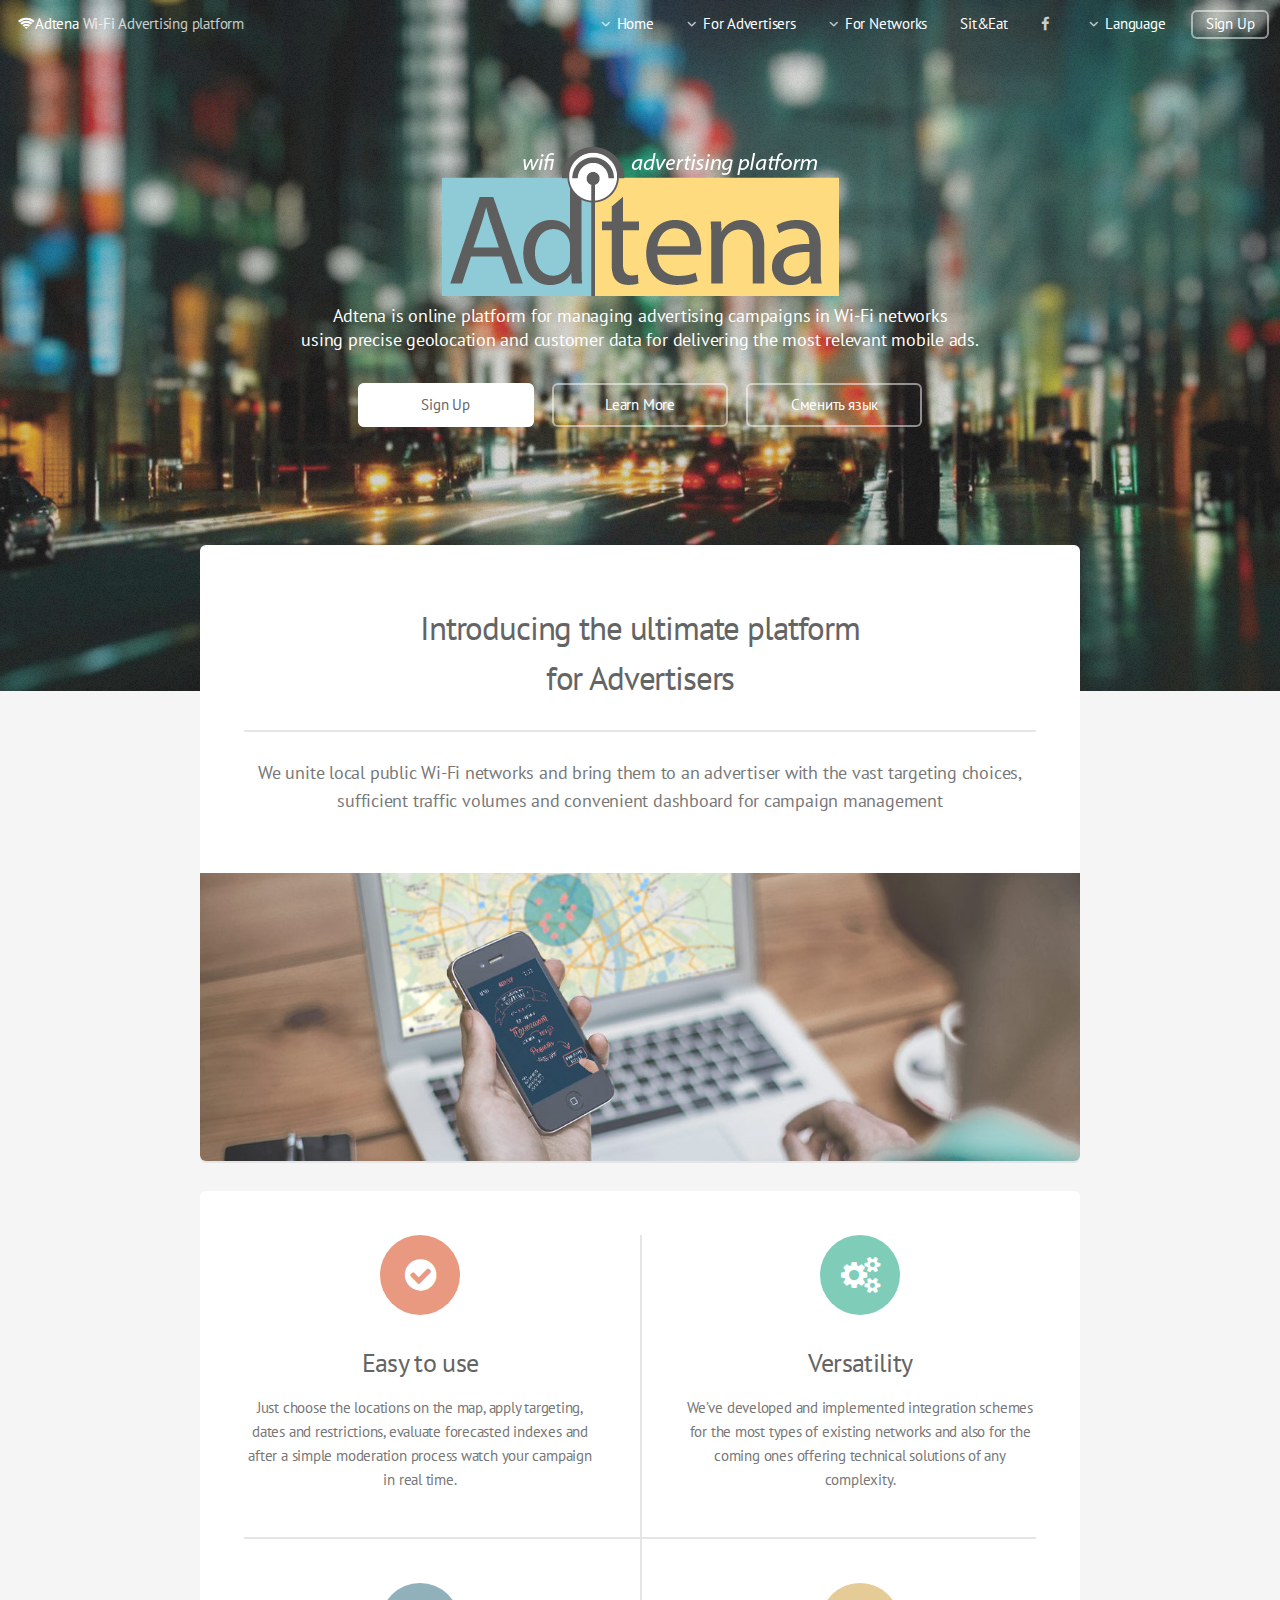
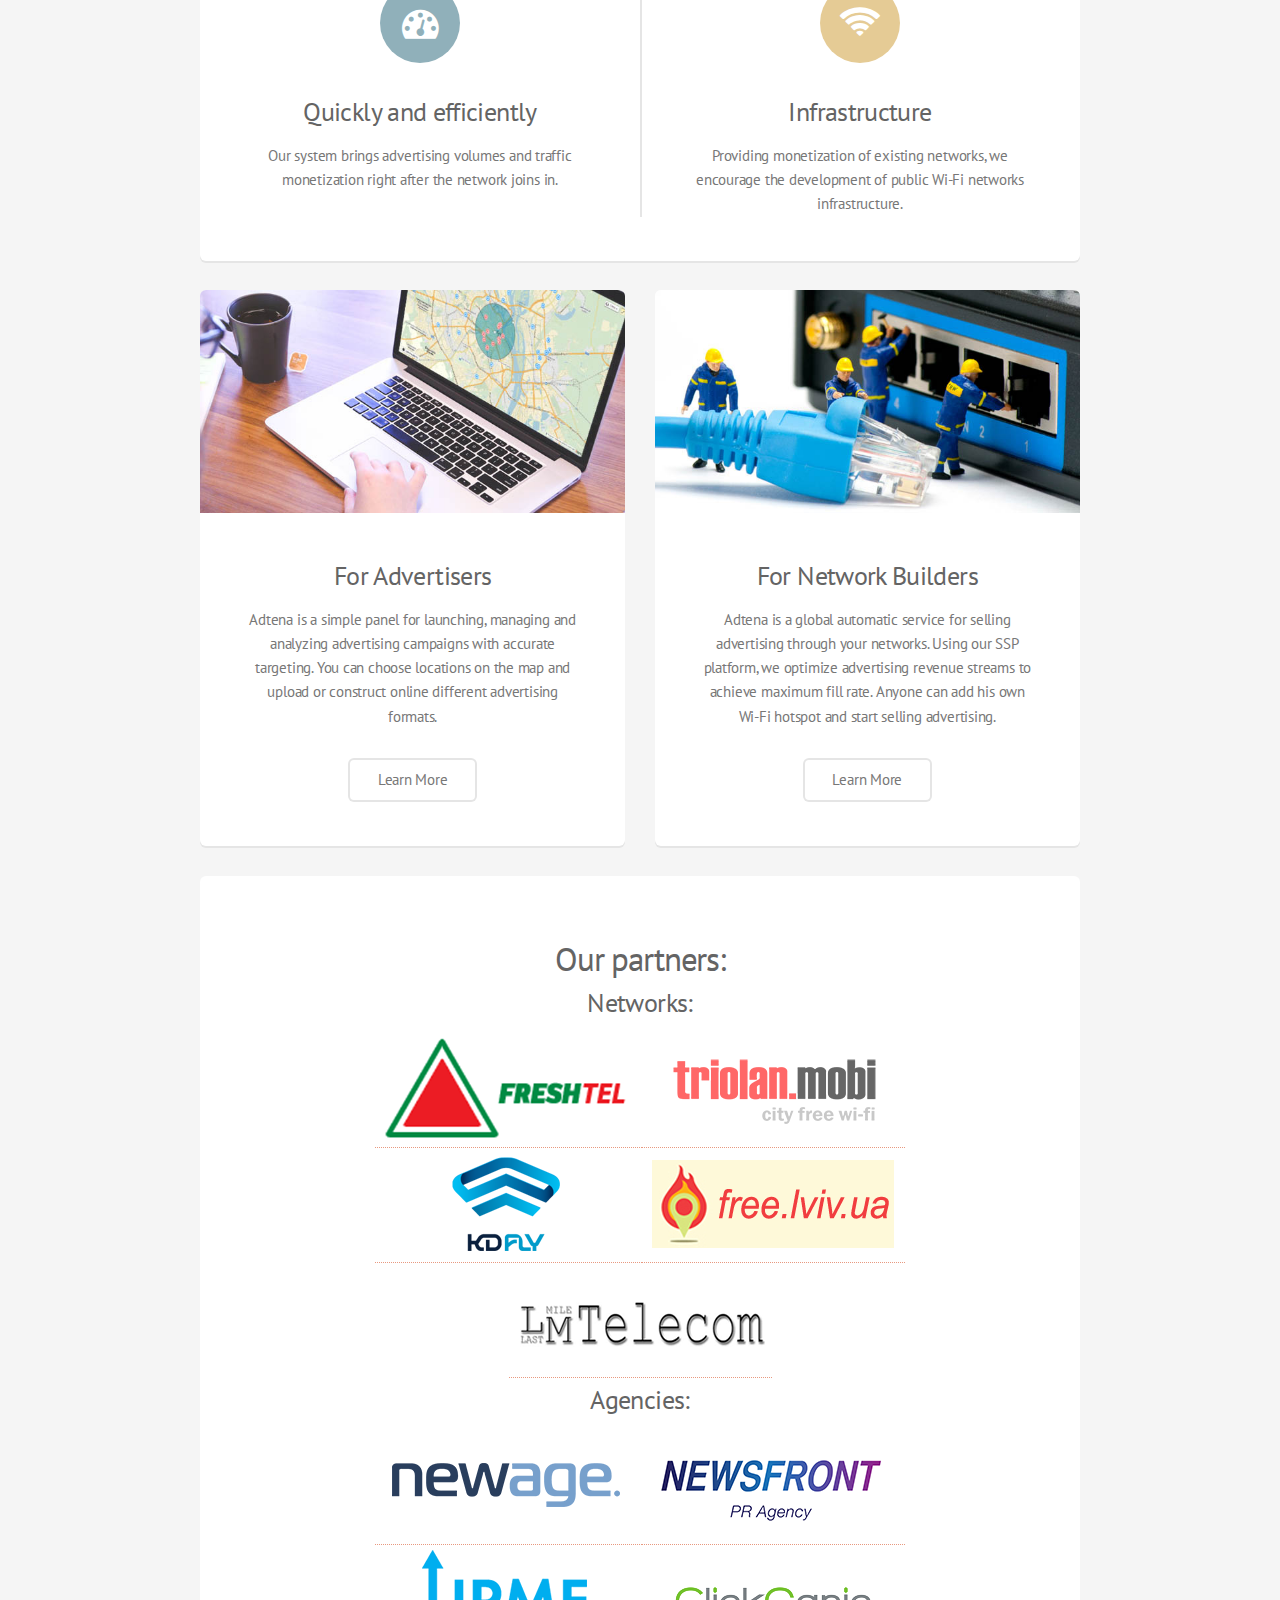
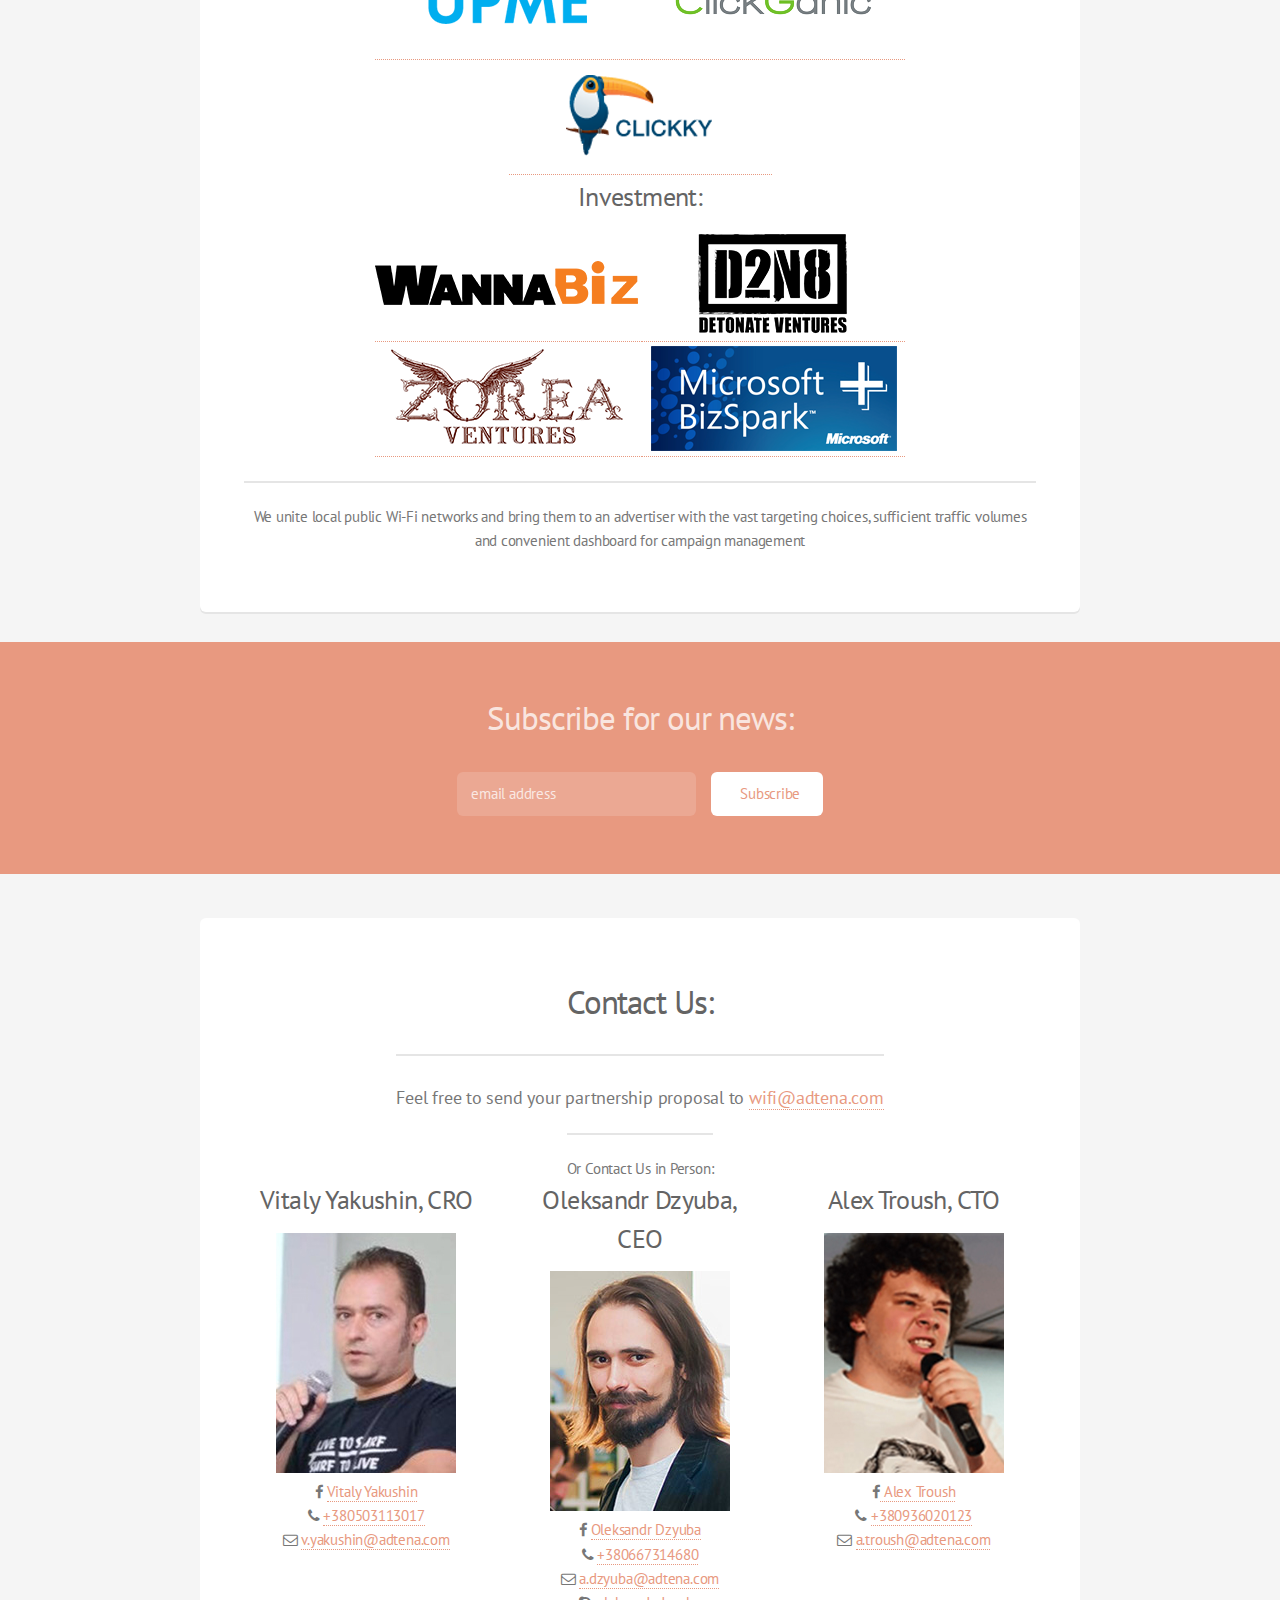
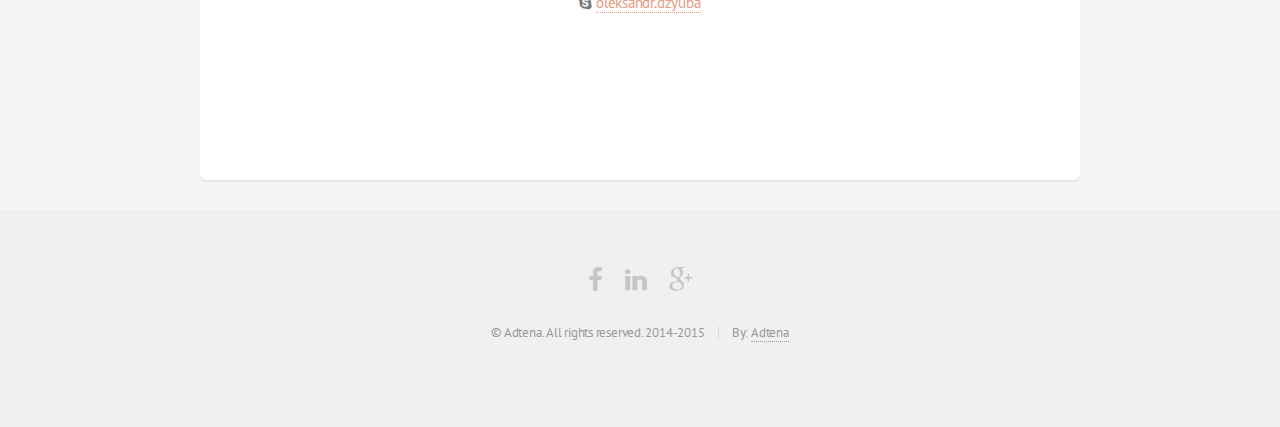
==== alpha/index.html @ 83b47d30 "language" ====
<!DOCTYPE HTML>
<!--
-->
<html lang="en">
	<head>
		<title>Adtena - Wi-Fi Advertising platform. Best way to buy location-based Advertising</title>
		<meta charset="utf-8" />
		<meta name="viewport" content="width=device-width, initial-scale=1" />
		<!--[if lte IE 8]><script src="assets/js/ie/html5shiv.js"></script><![endif]-->
		<link rel="stylesheet" href="assets/css/main.css" />
			<!--[if lte IE 8]><link rel="stylesheet" href="assets/css/ie8.css" /><![endif]-->
	<meta name="description" content="Adtena – Wi-Fi Advertising Platform">
	<meta name="keywords" content="advertising, wifi, wi-fi, hotspot, network, advertise on wi-fi">
	<meta name="author" content="Oleksandr Dzyuba, Alex Troush – Adtena.com">
	<link rel="shortcut icon" href="favicon.ico">
	<meta name="msapplication-TileColor" content="#3F51B5"/>
	<meta name="msapplication-square150x150logo" content="squareadtena.png"/>
	<meta property="og:url" content="http://adtena.com" />
	<meta property="og:title" content="Adtena - Wi-Fi Advertising platform. Best way to buy location-based Advertising" />
	<meta property="og:description" content="Adtena is online platform for managing advertising campaigns in Wi-Fi networks using precise geolocation and customer data for delivering the most relevant mobile ads." />
	<meta property="og:image" content="http://adtena.com/images/facebook.png" />
	<meta property="og:image" content="http://adtena.com/images/pic01.jpg" />
	<link rel="author" href="humans.txt" />
	</head>
	<body class="landing">

		<div id="page-wrapper">

			<!-- Header -->
				<header id="header" class="alt">
					<h1><a href="http://adtena.com"><i class="fa fa-wifi"></i>Adtena</a> Wi-Fi Advertising platform</h1>
					<nav id="nav" role="navigation">
						<ul>
							<li><a href="index.html" class="icon fa-angle-down">Home</a>
							<ul>
									<li><a href="index.html#main">About</a></li>
									<li><a href="index.html#partners">Our Partners</a></li>
									<li><a href="index.html#contacts">Contacts</a></li>
							</ul>
							</li>
							<li>
								<a href="advert_en.html" class="icon fa-angle-down" rel="next">For Advertisers</a>
								<ul>
									<li><a href="advert_en.html#howto">How it works</a></li>
									<li><a href="advert_en.html#coverage">Coverage</a></li>
									<li><a href="advert_en.html#prices">Prices</a></li>
								</ul>
								</li>
							<li><a href="net_en.html" class="icon fa-angle-down" rel="prev">For Networks</a>
							</li>							
							<li><a href="http://sitandeat.info" target="blank">Sit&Eat</a></li>
							<li><a href="https://www.facebook.com/wifiadtena" class="icon fa-facebook" target="blank"><span class="label">Facebook</span></a></li>
							<li>
								<a href="#" class="icon fa-angle-down">Language</a>
								<ul>
									<li><a href="index.html" hreflang="en">English</a></li>
									<li><a href="ru.html" hreflang="ru">Russian</a></li>
								</ul>
							</li>
							<li><a href="http://cloud.adtena.com/auth/register/sign_up" class="button" target="blank">Sign Up</a></li>
						</ul>
					</nav>
				</header>

			<!-- Banner -->
				<section id="banner">
					<img src="images/logo.png" alt="Adtena WIFI Advertising platform" style="max-width: 90%" alt="Adtena WiFi Logo">
					<p>Adtena is online platform for managing advertising campaigns in Wi-Fi networks <br>using precise geolocation and customer data for delivering the most relevant mobile ads.</p>
					<ul class="actions">
						<li><a href="http://cloud.adtena.com/auth/register/sign_up" class="button special" target="blank">Sign Up</a></li>
						<li><a href="#main" class="button">Learn More</a></li>
						<li><a href="ru.html" class="button">Сменить язык</a></li>

					</ul>
				</section>

			<!-- Main -->
				<section id="main" class="container">

					<section class="box special" role="main">
						<header class="major">
							<h2>Introducing the ultimate platform
							<br />
							for Advertisers</h2>
							<p>We unite local public Wi-Fi networks and bring them to an advertiser with the vast targeting choices, sufficient traffic volumes and convenient dashboard for campaign management</p>
						</header>
						<span class="image featured"><img src="images/pic01.jpg" alt="Advertisinf on WiFi Hotspot" /></span>
					</section>

					<section class="box special features" role="benefits">
						<div class="features-row">
							<section>
								<span class="icon major fa-check-circle accent2"></span>
								<h3>Easy to use</h3>
								<p>Just choose the locations on the map, apply targeting, dates and restrictions, evaluate forecasted indexes and after a simple moderation process watch your campaign in real time.</p>
							</section>
							<section>
								<span class="icon major fa-cogs accent3"></span>
								<h3>Versatility</h3>
								<p>We’ve developed and implemented integration schemes for the most types of existing networks and also for the coming ones offering technical solutions of any complexity.</p>
							</section>
						</div>
						<div class="features-row">
							<section>
								<span class="icon major fa-dashboard accent4"></span>
								<h3>Quickly and efficiently</h3>
								<p>Our system brings advertising volumes and traffic monetization right after the network joins in.</p>
							</section>
							<section>
								<span class="icon major fa-wifi accent5"></span>
								<h3>Infrastructure</h3>
								<p>Providing monetization of existing networks, we encourage the development of public Wi-Fi networks infrastructure.</p>
							</section>
						</div>
					</section>

					<div class="row">
						<div class="6u 12u(narrower)">

							<section class="box special">
								<span class="image featured"><img src="images/advertisers.jpg" alt="Platform for Advertisers screenshot" /></span>
								<h3>For Advertisers</h3>
								<p>Adtena is a simple panel for launching, managing and analyzing advertising campaigns with accurate targeting. You can choose locations on the map and upload or construct online different advertising formats.</p>
								<ul class="actions">
									<li><a href="advert_en.html" class="button alt">Learn More</a></li>
								</ul>
							</section>

						</div>
						<div class="6u 12u(narrower)">
							<section class="box special">
								<span class="image featured"><img src="images/net.jpg" alt="Platform for hotspot owners screenshot" /></span>
								<h3>For Network Builders</h3>
								<p>Adtena is a global automatic service for selling advertising through your networks. Using our SSP platform, we optimize advertising revenue streams to achieve maximum fill rate. Anyone can add his own Wi-Fi hotspot and start selling advertising.</p>
								<ul class="actions">
									<li><a href="net_en.html" class="button alt">Learn More</a></li>
								</ul>
							</section>
						</div>
					</div>
				</section>
			<!-- partners -->
				<section id="partners" class="container">
						<section class="box special">
						<header class="major">
							<h2>Our partners:</h2>
							<h3>Networks:</h3>
						<a href="http://freshtel.ua/" target="blank" alt="4g интернет и Wi-Fi хотспоты - FreshTel">
							<img class="plogo" id="plogo" src="images/partners/freshtel.png" alt="4g интернет и Wi-Fi хотспоты - FreshTel">
						</a>
						<a href="http://triolan.mobi" target="blank" alt="triolan.mobi - сеть хотспотов по всей Украине">
							<img class="plogo" id="plogo" src="images/partners/triolan.png" alt="triolan.mobi - сеть хотспотов по всей Украине">
						</a>
						<a href="http://kdfly.ru" target="blank" alt="Монетизация WiFi сетей">
							<img class="plogo" id="plogo" src="images/partners/kdfly.png" alt="Монетизация WiFi сетей">
						</a>
						<a href="http://free.lviv.ua" target="blank" alt="Сеть Wi-Fi в центре Львова">
							<img class="plogo" id="plogo" src="images/partners/lviv.png" alt="Сеть Wi-Fi в центре Львова">
						</a>
						<a href="http://lmtel.com.ua" target="blank" alt="Провайдер и Wi-Fi сети в Харькове">
							<img class="plogo" id="plogo" src="images/partners/lmtel.png" alt="Провайдер и Wi-Fi сети в Харькове">
						</a>
<!--						<a href="http://intertelecom.ua" target="blank" alt="">
							<img class="plogo" id="plogo" src="images/partners/intertelecom.png">
						</a>
-->
						<h3>Agencies:</h3>
						<a href="http://newage.com.ua" target="blank" alt="">
							<img class="plogo" id="plogo" src="images/partners/newage.png" alt="Advertising Agency NewAge">
						</a>
						<a href="http://newsfront.com.ua" target="blank" alt="">
							<img class="plogo" id="plogo" src="images/partners/newsfront.png" alt="Advertising Agency NewsFront">
						</a>
						<a href="http://upme.com.ua" target="blank" alt="">
							<img class="plogo" id="plogo" src="images/partners/upme.png" alt="Advertising Agency UpMe">
						</a>
						<a href="http://www.clickganic.com/en" target="blank" alt="">
							<img class="plogo" id="plogo" src="images/partners/clg.png" alt="Adertising Platform">
						</a>
						<a href="http://clickky.biz" target="blank" alt="">
							<img class="plogo" id="plogo" src="images/partners/clickky.png" alt="Adertising Platform">
						</a>


						<h3>Investment:</h3>
						<a href="http://wannabiz.com.ua/" target="blank" alt="Wannabiz incubator">
							<img class="plogo" id="plogo" src="images/partners/wannabiz.png" alt="Wannabiz ventures">
						</a>
						<a href="http://d2n8.com/" target="blank" alt="Detonate ventures">
							<img class="plogo" id="plogo" src="images/partners/detonate.png" alt="Detonate Ventures logo">
						</a>
						<a href="http://zorea.com/" target="blank" alt="zorea ventures">
							<img class="plogo" id="plogo" src="images/partners/zorea.png"  alt="Zorea Ventures logo">
						</a>
						<a href="https://www.microsoft.com/bizspark/" target="blank" alt="microsoft bizspark plus">
							<img class="plogo" id="plogo" src="images/partners/microsoft.png"  alt="Microsoft BizSpark">
						</a>
											
							<p>We unite local public Wi-Fi networks and bring them to an advertiser with the vast targeting choices, sufficient traffic volumes and convenient dashboard for campaign management</p>

						</header>
						</section>
				</section>
			<!-- CTA -->
				<section id="cta">

					<h2>Subscribe for our news:</h2>
					<p></p>

      <form action="//adtena.us10.list-manage.com/subscribe/post?u=74d59cd8ca45251881a4ad50e&amp;id=1cecdba30b" method="post" id="mc-embedded-subscribe-form" name="mc-embedded-subscribe-form" class="validate" target="_blank" novalidate>
						<div class="row uniform 50%">
							<div class="8u 12u(mobilep)">
								<input type="email" value="" name="EMAIL" class="email" id="mce-EMAIL" placeholder="email address" required>
		<!-- real people should not fill this in and expect good things - do not remove this or risk form bot signups-->
          <div style="position: absolute; left: -5000px;"><input type="text" name="b_74d59cd8ca45251881a4ad50e_1cecdba30b" tabindex="-1" value=""></div>
							</div>
							<div class="4u 12u(mobilep)">
<input type="submit" value="Subscribe" name="subscribe" id="mc-embedded-subscribe" class="button fit">
							</div>
						</div>
					</form>

				</section>
<!--				<section class="container">
					<section class="box special" id="map">
					</section>
					<section class="box">
						<h3>
							Advertising Points: <strong><span id="total_points">0</span></strong>, Views last month: <strong><span id="view_last_month">0</span></strong>
						</h3>
					</section>
				</section>
				-->
<!-- contacts -->
				<section id="contacts" class="container">
						<section class="box special">
						<header class="major">
							<h2>Contact Us:</h2>						
							<p>Feel free to send your partnership proposal to <a href="mailto:wifi@adtena.com">wifi@adtena.com</a></p><br>
							<p>Or Contact Us in Person:</p>
				<div class="row">
<p>						<div class="4u 12u(mobilep)">
							<h3>Vitaly Yakushin, CRO</h3>
							<img src="images/team/vitaly.jpg" alt="Vitaly Yakushin, CRO Adtena Advertising"><br> 
							<section>
							<i class="fa fa-facebook"></i> <a href="http://fb.me/vitaly.yakushin"> Vitaly Yakushin </a><br/>
							<i class="fa fa-phone"></i> <a href="tel:+380503113017"> +380503113017 </a><br/>
							<i class="fa fa-envelope-o"></i> <a href="mailto:v.yakushin@adtena.com"> v.yakushin@adtena.com </a><br/>
							</section>
						</div>
</p><p>						<div class="4u 12u(mobilep)">
							<h3>Oleksandr Dzyuba, CEO</h3>
							<img src="images/team/dzyuba.jpg" alt="Oleksandr Dzyuba, CEO Adtena ltd">
							<section>
							<i class="fa fa-facebook"></i> <a href="http://fb.me/oleksandr.dzyuba"> Oleksandr Dzyuba </a><br/>
							<i class="fa fa-phone"></i> <a href="tel:+380667314680"> +380667314680 </a><br/>
							<i class="fa fa-envelope-o"></i> <a href="mailto:a.dzyuba@adtena.com"> a.dzyuba@adtena.com </a><br/>
							<i class="fa fa-skype"></i> <a href="skype:oleksandr.dzyuba"> oleksandr.dzyuba </a><br/>
							</section>
						</div>
</p><p>						<div class="4u 12u(mobilep)">
							<h3>Alex Troush, CTO</h3>
							<img src="images/team/troush.jpg" alt="Alex Troush, CTO Adtena platform"><br>
							<section>
							<i class="fa fa-facebook"></i><a href="http://fb.me/troush69"> Alex Troush </a><br/>
							<i class="fa fa-phone"></i> <a href="tel:+380936020123"> +380936020123 </a><br/>
							<i class="fa fa-envelope-o"></i> <a href="mailto:a.troush@adtena.com"> a.troush@adtena.com </a>
							</section>
						</div>
</p>				</div>



<div id="fb-root"></div>
<script>(function(d, s, id) {
  var js, fjs = d.getElementsByTagName(s)[0];
  if (d.getElementById(id)) return;
  js = d.createElement(s); js.id = id;
  js.src = "//connect.facebook.net/en_GB/sdk.js#xfbml=1&appId=775077945891224&version=v2.0";
  fjs.parentNode.insertBefore(js, fjs);
}(document, 'script', 'facebook-jssdk'));</script>


<p><div class="fb-like col-lg-12" data-href="https://www.facebook.com/wifiadtena" data-layout="standard" data-action="like" data-show-faces="true" data-share="true" data-width="250"></div></p>

						</header>
						</section>
				</section>


			<!-- Footer -->
				<footer id="footer">
					<ul class="icons">
						<li><a href="https://www.facebook.com/wifiadtena" class="icon fa-facebook" target="blank"><span class="label">Facebook</span></a></li>
						<li><a href="https://www.linkedin.com/company/10014804" class="icon fa-linkedin" target="blank"><span class="label">Linkedin</span></a></li>
						<li><a href="https://plus.google.com/+AdtenaUA/" class="icon fa-google-plus" target="blank"><span class="label">Google+</span></a></li>
					</ul>
					<ul class="copyright">
						<li>&copy; Adtena. All rights reserved. 2014-2015</li><li>By: <a href="http://rox.la">Adtena</a></li>
					</ul>
					<link rel="next" href="advert_en.html"/>
					<link rel="prev" href="net_en.html"/>
				</footer>

		</div>

		<!-- Scripts -->
			<script src="assets/js/jquery.min.js"></script>
			<script src="assets/js/jquery.dropotron.min.js"></script>
			<script src="assets/js/jquery.scrollgress.min.js"></script>
			<script src="assets/js/skel.min.js"></script>
			<script src="assets/js/util.js"></script>
			<!--[if lte IE 8]><script src="assets/js/ie/respond.min.js"></script><![endif]-->
			<script src="assets/js/main.js"></script>

			<!-- THIS ARE SCRIPTS FOR MAP -->
			<script src="https://api-maps.yandex.ru/2.1/?lang=en_GB"></script>
			<script src="assets/js/map.js"></script>

			<!-- THIS ARE SCRIPTS FOR MAP -->
			<link rel="prerender" href="advert_en.html" />
<!--			
			<link href="//cdn-images.mailchimp.com/embedcode/slim-081711.css" rel="stylesheet" type="text/css">
	<style type="text/css">
		#mc_embed_signup{background:transparent; font:14px Helvetica,Arial,sans-serif; }
		#mc_embed_signup form {display:block; position:relative; text-align:left; padding:10px 0 10px 30%}
		#mc_embed_signup h2 {font-weight:bold; padding:0; margin:15px 0; font-size:1.4em;}
		#mc_embed_signup input {border:1px solid #999; -webkit-appearance:none;}
		#mc_embed_signup input[type=checkbox]{-webkit-appearance:checkbox;}
		#mc_embed_signup input[type=radio]{-webkit-appearance:radio;}
		#mc_embed_signup input:focus {border-color:#333;}
		#mc_embed_signup .button {clear:both; background-color: #aaa; border: 0 none; border-radius:4px; color: #FFFFFF; cursor: pointer; display: inline-block; font-size:15px; font-weight: bold; height: 32px; line-height: 32px; margin: 0 5px 10px 0; padding:0; text-align: center; text-decoration: none; vertical-align: top; white-space: nowrap; width: auto;}
		#mc_embed_signup .button:hover {background-color:#777;}
		#mc_embed_signup .small-meta {font-size: 11px;}
		#mc_embed_signup .nowrap {white-space:nowrap;}
		#mc_embed_signup .clear {clear:none; display:inline;}

		#mc_embed_signup label {display:block; font-size:16px; padding-bottom:10px; font-weight:bold;}
		#mc_embed_signup input.email {display:block; padding:8px 0; margin:0 4% 10px 0; text-indent:5px; width:58%; min-width:130px;}
		#mc_embed_signup input.button {display:block; width:58%; margin:0 0 10px 0; min-width:90px;}

		#mc_embed_signup div#mce-responses {float:left; top:-1.4em; padding:0em .5em 0em .5em; overflow:hidden; width:90%;margin: 0 5%; clear: both;}
		#mc_embed_signup div.response {margin:1em 0; padding:1em .5em .5em 0; font-weight:bold; float:left; top:-1.5em; z-index:1; width:80%;}
		#mc_embed_signup #mce-error-response {display:none;}
		#mc_embed_signup #mce-success-response {color:#529214; display:none;}
		#mc_embed_signup label.error {display:block; float:none; width:auto; margin-left:1.05em; text-align:left; padding:.5em 0;}
	</style>
-->
<script>
  (function(i,s,o,g,r,a,m){i['GoogleAnalyticsObject']=r;i[r]=i[r]||function(){
  (i[r].q=i[r].q||[]).push(arguments)},i[r].l=1*new Date();a=s.createElement(o),
  m=s.getElementsByTagName(o)[0];a.async=1;a.src=g;m.parentNode.insertBefore(a,m)
  })(window,document,'script','//www.google-analytics.com/analytics.js','ga');

  ga('create', 'UA-56157686-1', 'auto');
  ga('require', 'displayfeatures');
  ga('send', 'pageview');

</script>

	</body>
</html>
---- alpha/assets/css/main.css ----
@import url("font-awesome.min.css");
@import url("http://fonts.googleapis.com/css?family=PT+Sans:400,400italic,700&subset=latin,cyrillic");

/* Reset */

	html, body, div, span, applet, object, iframe, h1, h2, h3, h4, h5, h6, p, blockquote, pre, a, abbr, acronym, address, big, cite, code, del, dfn, em, img, ins, kbd, q, s, samp, small, strike, strong, sub, sup, tt, var, b, u, i, center, dl, dt, dd, ol, ul, li, fieldset, form, label, legend, table, caption, tbody, tfoot, thead, tr, th, td, article, aside, canvas, details, embed, figure, figcaption, footer, header, hgroup, menu, nav, output, ruby, section, summary, time, mark, audio, video {
		margin: 0;
		padding: 0;
		border: 0;
		font-size: 100%;
		font: inherit;
		vertical-align: baseline;
	}

	article, aside, details, figcaption, figure, footer, header, hgroup, menu, nav, section {
		display: block;
	}

	body {
		line-height: 1;
	}

	ol, ul {
		list-style: none;
	}

	blockquote, q {
		quotes: none;
	}

	blockquote:before, blockquote:after, q:before, q:after {
		content: '';
		content: none;
	}

	table {
		border-collapse: collapse;
		border-spacing: 0;
	}

	body {
		-webkit-text-size-adjust: none;
	}

/* Box Model */

	*, *:before, *:after {
		-moz-box-sizing: border-box;
		-webkit-box-sizing: border-box;
		box-sizing: border-box;
	}

/* Containers */

	.container {
		margin-left: auto;
		margin-right: auto;
	}

	.container.\31 25\25 {
		width: 100%;
		max-width: 75em;
		min-width: 60em;
	}

	.container.\37 5\25 {
		width: 45em;
	}

	.container.\35 0\25 {
		width: 30em;
	}

	.container.\32 5\25 {
		width: 15em;
	}

	.container {
		width: 60em;
	}

	@media screen and (max-width: 1680px) {

		.container.\31 25\25 {
			width: 100%;
			max-width: 75em;
			min-width: 60em;
		}

		.container.\37 5\25 {
			width: 45em;
		}

		.container.\35 0\25 {
			width: 30em;
		}

		.container.\32 5\25 {
			width: 15em;
		}

		.container {
			width: 60em;
		}

	}

	@media screen and (max-width: 1280px) {

		.container.\31 25\25 {
			width: 100%;
			max-width: 75em;
			min-width: 60em;
		}

		.container.\37 5\25 {
			width: 45em;
		}

		.container.\35 0\25 {
			width: 30em;
		}

		.container.\32 5\25 {
			width: 15em;
		}

		.container {
			width: 60em;
		}

	}

	@media screen and (max-width: 980px) {

		.container.\31 25\25 {
			width: 100%;
			max-width: 112.5%;
			min-width: 90%;
		}

		.container.\37 5\25 {
			width: 67.5%;
		}

		.container.\35 0\25 {
			width: 45%;
		}

		.container.\32 5\25 {
			width: 22.5%;
		}

		.container {
			width: 90%;
		}

	}

	@media screen and (max-width: 840px) {

		.container.\31 25\25 {
			width: 100%;
			max-width: 112.5%;
			min-width: 90%;
		}

		.container.\37 5\25 {
			width: 67.5%;
		}

		.container.\35 0\25 {
			width: 45%;
		}

		.container.\32 5\25 {
			width: 22.5%;
		}

		.container {
			width: 90% !important;
		}

	}

	@media screen and (max-width: 736px) {

		.container.\31 25\25 {
			width: 100%;
			max-width: 125%;
			min-width: 100%;
		}

		.container.\37 5\25 {
			width: 75%;
		}

		.container.\35 0\25 {
			width: 50%;
		}

		.container.\32 5\25 {
			width: 25%;
		}

		.container {
			width: 100% !important;
		}

	}

	@media screen and (max-width: 480px) {

		.container.\31 25\25 {
			width: 100%;
			max-width: 125%;
			min-width: 100%;
		}

		.container.\37 5\25 {
			width: 75%;
		}

		.container.\35 0\25 {
			width: 50%;
		}

		.container.\32 5\25 {
			width: 25%;
		}

		.container {
			width: 100% !important;
		}


	}

/* Grid */

	.row {
		border-bottom: solid 1px transparent;
		-moz-box-sizing: border-box;
		-webkit-box-sizing: border-box;
		box-sizing: border-box;
	}

	.row > * {
		float: left;
		-moz-box-sizing: border-box;
		-webkit-box-sizing: border-box;
		box-sizing: border-box;
	}

	.row:after, .row:before {
		content: '';
		display: block;
		clear: both;
		height: 0;
	}

	.row.uniform > * > :first-child {
		margin-top: 0;
	}

	.row.uniform > * > :last-child {
		margin-bottom: 0;
	}

	.row.\30 \25 > * {
		padding: 0 0 0 0em;
	}

	.row.\30 \25 {
		margin: 0 0 -1px 0em;
	}

	.row.uniform.\30 \25 > * {
		padding: 0em 0 0 0em;
	}

	.row.uniform.\30 \25 {
		margin: 0em 0 -1px 0em;
	}

	.row > * {
		padding: 0 0 0 2em;
	}

	.row {
		margin: 0 0 -1px -2em;
	}

	.row.uniform > * {
		padding: 2em 0 0 2em;
	}

	.row.uniform {
		margin: -2em 0 -1px -2em;
	}

	.row.\32 00\25 > * {
		padding: 0 0 0 4em;
	}

	.row.\32 00\25 {
		margin: 0 0 -1px -4em;
	}

	.row.uniform.\32 00\25 > * {
		padding: 4em 0 0 4em;
	}

	.row.uniform.\32 00\25 {
		margin: -4em 0 -1px -4em;
	}

	.row.\31 50\25 > * {
		padding: 0 0 0 3em;
	}

	.row.\31 50\25 {
		margin: 0 0 -1px -3em;
	}

	.row.uniform.\31 50\25 > * {
		padding: 3em 0 0 3em;
	}

	.row.uniform.\31 50\25 {
		margin: -3em 0 -1px -3em;
	}

	.row.\35 0\25 > * {
		padding: 0 0 0 1em;
	}

	.row.\35 0\25 {
		margin: 0 0 -1px -1em;
	}

	.row.uniform.\35 0\25 > * {
		padding: 1em 0 0 1em;
	}

	.row.uniform.\35 0\25 {
		margin: -1em 0 -1px -1em;
	}

	.row.\32 5\25 > * {
		padding: 0 0 0 0.5em;
	}

	.row.\32 5\25 {
		margin: 0 0 -1px -0.5em;
	}

	.row.uniform.\32 5\25 > * {
		padding: 0.5em 0 0 0.5em;
	}

	.row.uniform.\32 5\25 {
		margin: -0.5em 0 -1px -0.5em;
	}

	.\31 2u, .\31 2u\24 {
		width: 100%;
		clear: none;
		margin-left: 0;
	}

	.\31 1u, .\31 1u\24 {
		width: 91.6666666667%;
		clear: none;
		margin-left: 0;
	}

	.\31 0u, .\31 0u\24 {
		width: 83.3333333333%;
		clear: none;
		margin-left: 0;
	}

	.\39 u, .\39 u\24 {
		width: 75%;
		clear: none;
		margin-left: 0;
	}

	.\38 u, .\38 u\24 {
		width: 66.6666666667%;
		clear: none;
		margin-left: 0;
	}

	.\37 u, .\37 u\24 {
		width: 58.3333333333%;
		clear: none;
		margin-left: 0;
	}

	.\36 u, .\36 u\24 {
		width: 50%;
		clear: none;
		margin-left: 0;
	}

	.\35 u, .\35 u\24 {
		width: 41.6666666667%;
		clear: none;
		margin-left: 0;
	}

	.\34 u, .\34 u\24 {
		width: 33.3333333333%;
		clear: none;
		margin-left: 0;
	}

	.\33 u, .\33 u\24 {
		width: 25%;
		clear: none;
		margin-left: 0;
	}

	.\32 u, .\32 u\24 {
		width: 16.6666666667%;
		clear: none;
		margin-left: 0;
	}

	.\31 u, .\31 u\24 {
		width: 8.3333333333%;
		clear: none;
		margin-left: 0;
	}

	.\31 2u\24 + *,
	.\31 1u\24 + *,
	.\31 0u\24 + *,
	.\39 u\24 + *,
	.\38 u\24 + *,
	.\37 u\24 + *,
	.\36 u\24 + *,
	.\35 u\24 + *,
	.\34 u\24 + *,
	.\33 u\24 + *,
	.\32 u\24 + *,
	.\31 u\24 + * {
		clear: left;
	}

	.\-11u {
		margin-left: 91.66667%;
	}

	.\-10u {
		margin-left: 83.33333%;
	}

	.\-9u {
		margin-left: 75%;
	}

	.\-8u {
		margin-left: 66.66667%;
	}

	.\-7u {
		margin-left: 58.33333%;
	}

	.\-6u {
		margin-left: 50%;
	}

	.\-5u {
		margin-left: 41.66667%;
	}

	.\-4u {
		margin-left: 33.33333%;
	}

	.\-3u {
		margin-left: 25%;
	}

	.\-2u {
		margin-left: 16.66667%;
	}

	.\-1u {
		margin-left: 8.33333%;
	}

	@media screen and (max-width: 1680px) {

		.row > * {
			padding: 0 0 0 2em;
		}

		.row {
			margin: 0 0 -1px -2em;
		}

		.row.uniform > * {
			padding: 2em 0 0 2em;
		}

		.row.uniform {
			margin: -2em 0 -1px -2em;
		}

		.row.\32 00\25 > * {
			padding: 0 0 0 4em;
		}

		.row.\32 00\25 {
			margin: 0 0 -1px -4em;
		}

		.row.uniform.\32 00\25 > * {
			padding: 4em 0 0 4em;
		}

		.row.uniform.\32 00\25 {
			margin: -4em 0 -1px -4em;
		}

		.row.\31 50\25 > * {
			padding: 0 0 0 3em;
		}

		.row.\31 50\25 {
			margin: 0 0 -1px -3em;
		}

		.row.uniform.\31 50\25 > * {
			padding: 3em 0 0 3em;
		}

		.row.uniform.\31 50\25 {
			margin: -3em 0 -1px -3em;
		}

		.row.\35 0\25 > * {
			padding: 0 0 0 1em;
		}

		.row.\35 0\25 {
			margin: 0 0 -1px -1em;
		}

		.row.uniform.\35 0\25 > * {
			padding: 1em 0 0 1em;
		}

		.row.uniform.\35 0\25 {
			margin: -1em 0 -1px -1em;
		}

		.row.\32 5\25 > * {
			padding: 0 0 0 0.5em;
		}

		.row.\32 5\25 {
			margin: 0 0 -1px -0.5em;
		}

		.row.uniform.\32 5\25 > * {
			padding: 0.5em 0 0 0.5em;
		}

		.row.uniform.\32 5\25 {
			margin: -0.5em 0 -1px -0.5em;
		}

		.\31 2u\28wide\29, .\31 2u\24\28wide\29 {
			width: 100%;
			clear: none;
			margin-left: 0;
		}

		.\31 1u\28wide\29, .\31 1u\24\28wide\29 {
			width: 91.6666666667%;
			clear: none;
			margin-left: 0;
		}

		.\31 0u\28wide\29, .\31 0u\24\28wide\29 {
			width: 83.3333333333%;
			clear: none;
			margin-left: 0;
		}

		.\39 u\28wide\29, .\39 u\24\28wide\29 {
			width: 75%;
			clear: none;
			margin-left: 0;
		}

		.\38 u\28wide\29, .\38 u\24\28wide\29 {
			width: 66.6666666667%;
			clear: none;
			margin-left: 0;
		}

		.\37 u\28wide\29, .\37 u\24\28wide\29 {
			width: 58.3333333333%;
			clear: none;
			margin-left: 0;
		}

		.\36 u\28wide\29, .\36 u\24\28wide\29 {
			width: 50%;
			clear: none;
			margin-left: 0;
		}

		.\35 u\28wide\29, .\35 u\24\28wide\29 {
			width: 41.6666666667%;
			clear: none;
			margin-left: 0;
		}

		.\34 u\28wide\29, .\34 u\24\28wide\29 {
			width: 33.3333333333%;
			clear: none;
			margin-left: 0;
		}

		.\33 u\28wide\29, .\33 u\24\28wide\29 {
			width: 25%;
			clear: none;
			margin-left: 0;
		}

		.\32 u\28wide\29, .\32 u\24\28wide\29 {
			width: 16.6666666667%;
			clear: none;
			margin-left: 0;
		}

		.\31 u\28wide\29, .\31 u\24\28wide\29 {
			width: 8.3333333333%;
			clear: none;
			margin-left: 0;
		}

		.\31 2u\24\28wide\29 + *,
		.\31 1u\24\28wide\29 + *,
		.\31 0u\24\28wide\29 + *,
		.\39 u\24\28wide\29 + *,
		.\38 u\24\28wide\29 + *,
		.\37 u\24\28wide\29 + *,
		.\36 u\24\28wide\29 + *,
		.\35 u\24\28wide\29 + *,
		.\34 u\24\28wide\29 + *,
		.\33 u\24\28wide\29 + *,
		.\32 u\24\28wide\29 + *,
		.\31 u\24\28wide\29 + * {
			clear: left;
		}

		.\-11u\28wide\29 {
			margin-left: 91.66667%;
		}

		.\-10u\28wide\29 {
			margin-left: 83.33333%;
		}

		.\-9u\28wide\29 {
			margin-left: 75%;
		}

		.\-8u\28wide\29 {
			margin-left: 66.66667%;
		}

		.\-7u\28wide\29 {
			margin-left: 58.33333%;
		}

		.\-6u\28wide\29 {
			margin-left: 50%;
		}

		.\-5u\28wide\29 {
			margin-left: 41.66667%;
		}

		.\-4u\28wide\29 {
			margin-left: 33.33333%;
		}

		.\-3u\28wide\29 {
			margin-left: 25%;
		}

		.\-2u\28wide\29 {
			margin-left: 16.66667%;
		}

		.\-1u\28wide\29 {
			margin-left: 8.33333%;
		}

	}

	@media screen and (max-width: 1280px) {

		.row > * {
			padding: 0 0 0 2em;
		}

		.row {
			margin: 0 0 -1px -2em;
		}

		.row.uniform > * {
			padding: 2em 0 0 2em;
		}

		.row.uniform {
			margin: -2em 0 -1px -2em;
		}

		.row.\32 00\25 > * {
			padding: 0 0 0 4em;
		}

		.row.\32 00\25 {
			margin: 0 0 -1px -4em;
		}

		.row.uniform.\32 00\25 > * {
			padding: 4em 0 0 4em;
		}

		.row.uniform.\32 00\25 {
			margin: -4em 0 -1px -4em;
		}

		.row.\31 50\25 > * {
			padding: 0 0 0 3em;
		}

		.row.\31 50\25 {
			margin: 0 0 -1px -3em;
		}

		.row.uniform.\31 50\25 > * {
			padding: 3em 0 0 3em;
		}

		.row.uniform.\31 50\25 {
			margin: -3em 0 -1px -3em;
		}

		.row.\35 0\25 > * {
			padding: 0 0 0 1em;
		}

		.row.\35 0\25 {
			margin: 0 0 -1px -1em;
		}

		.row.uniform.\35 0\25 > * {
			padding: 1em 0 0 1em;
		}

		.row.uniform.\35 0\25 {
			margin: -1em 0 -1px -1em;
		}

		.row.\32 5\25 > * {
			padding: 0 0 0 0.5em;
		}

		.row.\32 5\25 {
			margin: 0 0 -1px -0.5em;
		}

		.row.uniform.\32 5\25 > * {
			padding: 0.5em 0 0 0.5em;
		}

		.row.uniform.\32 5\25 {
			margin: -0.5em 0 -1px -0.5em;
		}

		.\31 2u\28normal\29, .\31 2u\24\28normal\29 {
			width: 100%;
			clear: none;
			margin-left: 0;
		}

		.\31 1u\28normal\29, .\31 1u\24\28normal\29 {
			width: 91.6666666667%;
			clear: none;
			margin-left: 0;
		}

		.\31 0u\28normal\29, .\31 0u\24\28normal\29 {
			width: 83.3333333333%;
			clear: none;
			margin-left: 0;
		}

		.\39 u\28normal\29, .\39 u\24\28normal\29 {
			width: 75%;
			clear: none;
			margin-left: 0;
		}

		.\38 u\28normal\29, .\38 u\24\28normal\29 {
			width: 66.6666666667%;
			clear: none;
			margin-left: 0;
		}

		.\37 u\28normal\29, .\37 u\24\28normal\29 {
			width: 58.3333333333%;
			clear: none;
			margin-left: 0;
		}

		.\36 u\28normal\29, .\36 u\24\28normal\29 {
			width: 50%;
			clear: none;
			margin-left: 0;
		}

		.\35 u\28normal\29, .\35 u\24\28normal\29 {
			width: 41.6666666667%;
			clear: none;
			margin-left: 0;
		}

		.\34 u\28normal\29, .\34 u\24\28normal\29 {
			width: 33.3333333333%;
			clear: none;
			margin-left: 0;
		}

		.\33 u\28normal\29, .\33 u\24\28normal\29 {
			width: 25%;
			clear: none;
			margin-left: 0;
		}

		.\32 u\28normal\29, .\32 u\24\28normal\29 {
			width: 16.6666666667%;
			clear: none;
			margin-left: 0;
		}

		.\31 u\28normal\29, .\31 u\24\28normal\29 {
			width: 8.3333333333%;
			clear: none;
			margin-left: 0;
		}

		.\31 2u\24\28normal\29 + *,
		.\31 1u\24\28normal\29 + *,
		.\31 0u\24\28normal\29 + *,
		.\39 u\24\28normal\29 + *,
		.\38 u\24\28normal\29 + *,
		.\37 u\24\28normal\29 + *,
		.\36 u\24\28normal\29 + *,
		.\35 u\24\28normal\29 + *,
		.\34 u\24\28normal\29 + *,
		.\33 u\24\28normal\29 + *,
		.\32 u\24\28normal\29 + *,
		.\31 u\24\28normal\29 + * {
			clear: left;
		}

		.\-11u\28normal\29 {
			margin-left: 91.66667%;
		}

		.\-10u\28normal\29 {
			margin-left: 83.33333%;
		}

		.\-9u\28normal\29 {
			margin-left: 75%;
		}

		.\-8u\28normal\29 {
			margin-left: 66.66667%;
		}

		.\-7u\28normal\29 {
			margin-left: 58.33333%;
		}

		.\-6u\28normal\29 {
			margin-left: 50%;
		}

		.\-5u\28normal\29 {
			margin-left: 41.66667%;
		}

		.\-4u\28normal\29 {
			margin-left: 33.33333%;
		}

		.\-3u\28normal\29 {
			margin-left: 25%;
		}

		.\-2u\28normal\29 {
			margin-left: 16.66667%;
		}

		.\-1u\28normal\29 {
			margin-left: 8.33333%;
		}

	}

	@media screen and (max-width: 980px) {

		.row > * {
			padding: 0 0 0 2em;
		}

		.row {
			margin: 0 0 -1px -2em;
		}

		.row.uniform > * {
			padding: 2em 0 0 2em;
		}

		.row.uniform {
			margin: -2em 0 -1px -2em;
		}

		.row.\32 00\25 > * {
			padding: 0 0 0 4em;
		}

		.row.\32 00\25 {
			margin: 0 0 -1px -4em;
		}

		.row.uniform.\32 00\25 > * {
			padding: 4em 0 0 4em;
		}

		.row.uniform.\32 00\25 {
			margin: -4em 0 -1px -4em;
		}

		.row.\31 50\25 > * {
			padding: 0 0 0 3em;
		}

		.row.\31 50\25 {
			margin: 0 0 -1px -3em;
		}

		.row.uniform.\31 50\25 > * {
			padding: 3em 0 0 3em;
		}

		.row.uniform.\31 50\25 {
			margin: -3em 0 -1px -3em;
		}

		.row.\35 0\25 > * {
			padding: 0 0 0 1em;
		}

		.row.\35 0\25 {
			margin: 0 0 -1px -1em;
		}

		.row.uniform.\35 0\25 > * {
			padding: 1em 0 0 1em;
		}

		.row.uniform.\35 0\25 {
			margin: -1em 0 -1px -1em;
		}

		.row.\32 5\25 > * {
			padding: 0 0 0 0.5em;
		}

		.row.\32 5\25 {
			margin: 0 0 -1px -0.5em;
		}

		.row.uniform.\32 5\25 > * {
			padding: 0.5em 0 0 0.5em;
		}

		.row.uniform.\32 5\25 {
			margin: -0.5em 0 -1px -0.5em;
		}

		.\31 2u\28narrow\29, .\31 2u\24\28narrow\29 {
			width: 100%;
			clear: none;
			margin-left: 0;
		}

		.\31 1u\28narrow\29, .\31 1u\24\28narrow\29 {
			width: 91.6666666667%;
			clear: none;
			margin-left: 0;
		}

		.\31 0u\28narrow\29, .\31 0u\24\28narrow\29 {
			width: 83.3333333333%;
			clear: none;
			margin-left: 0;
		}

		.\39 u\28narrow\29, .\39 u\24\28narrow\29 {
			width: 75%;
			clear: none;
			margin-left: 0;
		}

		.\38 u\28narrow\29, .\38 u\24\28narrow\29 {
			width: 66.6666666667%;
			clear: none;
			margin-left: 0;
		}

		.\37 u\28narrow\29, .\37 u\24\28narrow\29 {
			width: 58.3333333333%;
			clear: none;
			margin-left: 0;
		}

		.\36 u\28narrow\29, .\36 u\24\28narrow\29 {
			width: 50%;
			clear: none;
			margin-left: 0;
		}

		.\35 u\28narrow\29, .\35 u\24\28narrow\29 {
			width: 41.6666666667%;
			clear: none;
			margin-left: 0;
		}

		.\34 u\28narrow\29, .\34 u\24\28narrow\29 {
			width: 33.3333333333%;
			clear: none;
			margin-left: 0;
		}

		.\33 u\28narrow\29, .\33 u\24\28narrow\29 {
			width: 25%;
			clear: none;
			margin-left: 0;
		}

		.\32 u\28narrow\29, .\32 u\24\28narrow\29 {
			width: 16.6666666667%;
			clear: none;
			margin-left: 0;
		}

		.\31 u\28narrow\29, .\31 u\24\28narrow\29 {
			width: 8.3333333333%;
			clear: none;
			margin-left: 0;
		}

		.\31 2u\24\28narrow\29 + *,
		.\31 1u\24\28narrow\29 + *,
		.\31 0u\24\28narrow\29 + *,
		.\39 u\24\28narrow\29 + *,
		.\38 u\24\28narrow\29 + *,
		.\37 u\24\28narrow\29 + *,
		.\36 u\24\28narrow\29 + *,
		.\35 u\24\28narrow\29 + *,
		.\34 u\24\28narrow\29 + *,
		.\33 u\24\28narrow\29 + *,
		.\32 u\24\28narrow\29 + *,
		.\31 u\24\28narrow\29 + * {
			clear: left;
		}

		.\-11u\28narrow\29 {
			margin-left: 91.66667%;
		}

		.\-10u\28narrow\29 {
			margin-left: 83.33333%;
		}

		.\-9u\28narrow\29 {
			margin-left: 75%;
		}

		.\-8u\28narrow\29 {
			margin-left: 66.66667%;
		}

		.\-7u\28narrow\29 {
			margin-left: 58.33333%;
		}

		.\-6u\28narrow\29 {
			margin-left: 50%;
		}

		.\-5u\28narrow\29 {
			margin-left: 41.66667%;
		}

		.\-4u\28narrow\29 {
			margin-left: 33.33333%;
		}

		.\-3u\28narrow\29 {
			margin-left: 25%;
		}

		.\-2u\28narrow\29 {
			margin-left: 16.66667%;
		}

		.\-1u\28narrow\29 {
			margin-left: 8.33333%;
		}

	}

	@media screen and (max-width: 840px) {

		.row > * {
			padding: 0 0 0 2em;
		}

		.row {
			margin: 0 0 -1px -2em;
		}

		.row.uniform > * {
			padding: 2em 0 0 2em;
		}

		.row.uniform {
			margin: -2em 0 -1px -2em;
		}

		.row.\32 00\25 > * {
			padding: 0 0 0 4em;
		}

		.row.\32 00\25 {
			margin: 0 0 -1px -4em;
		}

		.row.uniform.\32 00\25 > * {
			padding: 4em 0 0 4em;
		}

		.row.uniform.\32 00\25 {
			margin: -4em 0 -1px -4em;
		}

		.row.\31 50\25 > * {
			padding: 0 0 0 3em;
		}

		.row.\31 50\25 {
			margin: 0 0 -1px -3em;
		}

		.row.uniform.\31 50\25 > * {
			padding: 3em 0 0 3em;
		}

		.row.uniform.\31 50\25 {
			margin: -3em 0 -1px -3em;
		}

		.row.\35 0\25 > * {
			padding: 0 0 0 1em;
		}

		.row.\35 0\25 {
			margin: 0 0 -1px -1em;
		}

		.row.uniform.\35 0\25 > * {
			padding: 1em 0 0 1em;
		}

		.row.uniform.\35 0\25 {
			margin: -1em 0 -1px -1em;
		}

		.row.\32 5\25 > * {
			padding: 0 0 0 0.5em;
		}

		.row.\32 5\25 {
			margin: 0 0 -1px -0.5em;
		}

		.row.uniform.\32 5\25 > * {
			padding: 0.5em 0 0 0.5em;
		}

		.row.uniform.\32 5\25 {
			margin: -0.5em 0 -1px -0.5em;
		}

		.\31 2u\28narrower\29, .\31 2u\24\28narrower\29 {
			width: 100%;
			clear: none;
			margin-left: 0;
		}

		.\31 1u\28narrower\29, .\31 1u\24\28narrower\29 {
			width: 91.6666666667%;
			clear: none;
			margin-left: 0;
		}

		.\31 0u\28narrower\29, .\31 0u\24\28narrower\29 {
			width: 83.3333333333%;
			clear: none;
			margin-left: 0;
		}

		.\39 u\28narrower\29, .\39 u\24\28narrower\29 {
			width: 75%;
			clear: none;
			margin-left: 0;
		}

		.\38 u\28narrower\29, .\38 u\24\28narrower\29 {
			width: 66.6666666667%;
			clear: none;
			margin-left: 0;
		}

		.\37 u\28narrower\29, .\37 u\24\28narrower\29 {
			width: 58.3333333333%;
			clear: none;
			margin-left: 0;
		}

		.\36 u\28narrower\29, .\36 u\24\28narrower\29 {
			width: 50%;
			clear: none;
			margin-left: 0;
		}

		.\35 u\28narrower\29, .\35 u\24\28narrower\29 {
			width: 41.6666666667%;
			clear: none;
			margin-left: 0;
		}

		.\34 u\28narrower\29, .\34 u\24\28narrower\29 {
			width: 33.3333333333%;
			clear: none;
			margin-left: 0;
		}

		.\33 u\28narrower\29, .\33 u\24\28narrower\29 {
			width: 25%;
			clear: none;
			margin-left: 0;
		}

		.\32 u\28narrower\29, .\32 u\24\28narrower\29 {
			width: 16.6666666667%;
			clear: none;
			margin-left: 0;
		}

		.\31 u\28narrower\29, .\31 u\24\28narrower\29 {
			width: 8.3333333333%;
			clear: none;
			margin-left: 0;
		}

		.\31 2u\24\28narrower\29 + *,
		.\31 1u\24\28narrower\29 + *,
		.\31 0u\24\28narrower\29 + *,
		.\39 u\24\28narrower\29 + *,
		.\38 u\24\28narrower\29 + *,
		.\37 u\24\28narrower\29 + *,
		.\36 u\24\28narrower\29 + *,
		.\35 u\24\28narrower\29 + *,
		.\34 u\24\28narrower\29 + *,
		.\33 u\24\28narrower\29 + *,
		.\32 u\24\28narrower\29 + *,
		.\31 u\24\28narrower\29 + * {
			clear: left;
		}

		.\-11u\28narrower\29 {
			margin-left: 91.66667%;
		}

		.\-10u\28narrower\29 {
			margin-left: 83.33333%;
		}

		.\-9u\28narrower\29 {
			margin-left: 75%;
		}

		.\-8u\28narrower\29 {
			margin-left: 66.66667%;
		}

		.\-7u\28narrower\29 {
			margin-left: 58.33333%;
		}

		.\-6u\28narrower\29 {
			margin-left: 50%;
		}

		.\-5u\28narrower\29 {
			margin-left: 41.66667%;
		}

		.\-4u\28narrower\29 {
			margin-left: 33.33333%;
		}

		.\-3u\28narrower\29 {
			margin-left: 25%;
		}

		.\-2u\28narrower\29 {
			margin-left: 16.66667%;
		}

		.\-1u\28narrower\29 {
			margin-left: 8.33333%;
		}

	}

	@media screen and (max-width: 736px) {

		.row > * {
			padding: 0 0 0 2em;
		}

		.row {
			margin: 0 0 -1px -2em;
		}

		.row.uniform > * {
			padding: 2em 0 0 2em;
		}

		.row.uniform {
			margin: -2em 0 -1px -2em;
		}

		.row.\32 00\25 > * {
			padding: 0 0 0 4em;
		}

		.row.\32 00\25 {
			margin: 0 0 -1px -4em;
		}

		.row.uniform.\32 00\25 > * {
			padding: 4em 0 0 4em;
		}

		.row.uniform.\32 00\25 {
			margin: -4em 0 -1px -4em;
		}

		.row.\31 50\25 > * {
			padding: 0 0 0 3em;
		}

		.row.\31 50\25 {
			margin: 0 0 -1px -3em;
		}

		.row.uniform.\31 50\25 > * {
			padding: 3em 0 0 3em;
		}

		.row.uniform.\31 50\25 {
			margin: -3em 0 -1px -3em;
		}

		.row.\35 0\25 > * {
			padding: 0 0 0 1em;
		}

		.row.\35 0\25 {
			margin: 0 0 -1px -1em;
		}

		.row.uniform.\35 0\25 > * {
			padding: 1em 0 0 1em;
		}

		.row.uniform.\35 0\25 {
			margin: -1em 0 -1px -1em;
		}

		.row.\32 5\25 > * {
			padding: 0 0 0 0.5em;
		}

		.row.\32 5\25 {
			margin: 0 0 -1px -0.5em;
		}

		.row.uniform.\32 5\25 > * {
			padding: 0.5em 0 0 0.5em;
		}

		.row.uniform.\32 5\25 {
			margin: -0.5em 0 -1px -0.5em;
		}

		.\31 2u\28mobile\29, .\31 2u\24\28mobile\29 {
			width: 100%;
			clear: none;
			margin-left: 0;
		}

		.\31 1u\28mobile\29, .\31 1u\24\28mobile\29 {
			width: 91.6666666667%;
			clear: none;
			margin-left: 0;
		}

		.\31 0u\28mobile\29, .\31 0u\24\28mobile\29 {
			width: 83.3333333333%;
			clear: none;
			margin-left: 0;
		}

		.\39 u\28mobile\29, .\39 u\24\28mobile\29 {
			width: 75%;
			clear: none;
			margin-left: 0;
		}

		.\38 u\28mobile\29, .\38 u\24\28mobile\29 {
			width: 66.6666666667%;
			clear: none;
			margin-left: 0;
		}

		.\37 u\28mobile\29, .\37 u\24\28mobile\29 {
			width: 58.3333333333%;
			clear: none;
			margin-left: 0;
		}

		.\36 u\28mobile\29, .\36 u\24\28mobile\29 {
			width: 50%;
			clear: none;
			margin-left: 0;
		}

		.\35 u\28mobile\29, .\35 u\24\28mobile\29 {
			width: 41.6666666667%;
			clear: none;
			margin-left: 0;
		}

		.\34 u\28mobile\29, .\34 u\24\28mobile\29 {
			width: 33.3333333333%;
			clear: none;
			margin-left: 0;
		}

		.\33 u\28mobile\29, .\33 u\24\28mobile\29 {
			width: 25%;
			clear: none;
			margin-left: 0;
		}

		.\32 u\28mobile\29, .\32 u\24\28mobile\29 {
			width: 16.6666666667%;
			clear: none;
			margin-left: 0;
		}

		.\31 u\28mobile\29, .\31 u\24\28mobile\29 {
			width: 8.3333333333%;
			clear: none;
			margin-left: 0;
		}

		.\31 2u\24\28mobile\29 + *,
		.\31 1u\24\28mobile\29 + *,
		.\31 0u\24\28mobile\29 + *,
		.\39 u\24\28mobile\29 + *,
		.\38 u\24\28mobile\29 + *,
		.\37 u\24\28mobile\29 + *,
		.\36 u\24\28mobile\29 + *,
		.\35 u\24\28mobile\29 + *,
		.\34 u\24\28mobile\29 + *,
		.\33 u\24\28mobile\29 + *,
		.\32 u\24\28mobile\29 + *,
		.\31 u\24\28mobile\29 + * {
			clear: left;
		}

		.\-11u\28mobile\29 {
			margin-left: 91.66667%;
		}

		.\-10u\28mobile\29 {
			margin-left: 83.33333%;
		}

		.\-9u\28mobile\29 {
			margin-left: 75%;
		}

		.\-8u\28mobile\29 {
			margin-left: 66.66667%;
		}

		.\-7u\28mobile\29 {
			margin-left: 58.33333%;
		}

		.\-6u\28mobile\29 {
			margin-left: 50%;
		}

		.\-5u\28mobile\29 {
			margin-left: 41.66667%;
		}

		.\-4u\28mobile\29 {
			margin-left: 33.33333%;
		}

		.\-3u\28mobile\29 {
			margin-left: 25%;
		}

		.\-2u\28mobile\29 {
			margin-left: 16.66667%;
		}

		.\-1u\28mobile\29 {
			margin-left: 8.33333%;
		}

	}

	@media screen and (max-width: 480px) {

		.row > * {
			padding: 0 0 0 2em;
		}

		.row {
			margin: 0 0 -1px -2em;
		}

		.row.uniform > * {
			padding: 2em 0 0 2em;
		}

		.row.uniform {
			margin: -2em 0 -1px -2em;
		}

		.row.\32 00\25 > * {
			padding: 0 0 0 4em;
		}

		.row.\32 00\25 {
			margin: 0 0 -1px -4em;
		}

		.row.uniform.\32 00\25 > * {
			padding: 4em 0 0 4em;
		}

		.row.uniform.\32 00\25 {
			margin: -4em 0 -1px -4em;
		}

		.row.\31 50\25 > * {
			padding: 0 0 0 3em;
		}

		.row.\31 50\25 {
			margin: 0 0 -1px -3em;
		}

		.row.uniform.\31 50\25 > * {
			padding: 3em 0 0 3em;
		}

		.row.uniform.\31 50\25 {
			margin: -3em 0 -1px -3em;
		}

		.row.\35 0\25 > * {
			padding: 0 0 0 1em;
		}

		.row.\35 0\25 {
			margin: 0 0 -1px -1em;
		}

		.row.uniform.\35 0\25 > * {
			padding: 1em 0 0 1em;
		}

		.row.uniform.\35 0\25 {
			margin: -1em 0 -1px -1em;
		}

		.row.\32 5\25 > * {
			padding: 0 0 0 0.5em;
		}

		.row.\32 5\25 {
			margin: 0 0 -1px -0.5em;
		}

		.row.uniform.\32 5\25 > * {
			padding: 0.5em 0 0 0.5em;
		}

		.row.uniform.\32 5\25 {
			margin: -0.5em 0 -1px -0.5em;
		}

		.\31 2u\28mobilep\29, .\31 2u\24\28mobilep\29 {
			width: 100%;
			clear: none;
			margin-left: 0;
		}

		.\31 1u\28mobilep\29, .\31 1u\24\28mobilep\29 {
			width: 91.6666666667%;
			clear: none;
			margin-left: 0;
		}

		.\31 0u\28mobilep\29, .\31 0u\24\28mobilep\29 {
			width: 83.3333333333%;
			clear: none;
			margin-left: 0;
		}

		.\39 u\28mobilep\29, .\39 u\24\28mobilep\29 {
			width: 75%;
			clear: none;
			margin-left: 0;
		}

		.\38 u\28mobilep\29, .\38 u\24\28mobilep\29 {
			width: 66.6666666667%;
			clear: none;
			margin-left: 0;
		}

		.\37 u\28mobilep\29, .\37 u\24\28mobilep\29 {
			width: 58.3333333333%;
			clear: none;
			margin-left: 0;
		}

		.\36 u\28mobilep\29, .\36 u\24\28mobilep\29 {
			width: 50%;
			clear: none;
			margin-left: 0;
		}

		.\35 u\28mobilep\29, .\35 u\24\28mobilep\29 {
			width: 41.6666666667%;
			clear: none;
			margin-left: 0;
		}

		.\34 u\28mobilep\29, .\34 u\24\28mobilep\29 {
			width: 33.3333333333%;
			clear: none;
			margin-left: 0;
		}

		.\33 u\28mobilep\29, .\33 u\24\28mobilep\29 {
			width: 25%;
			clear: none;
			margin-left: 0;
		}

		.\32 u\28mobilep\29, .\32 u\24\28mobilep\29 {
			width: 16.6666666667%;
			clear: none;
			margin-left: 0;
		}

		.\31 u\28mobilep\29, .\31 u\24\28mobilep\29 {
			width: 8.3333333333%;
			clear: none;
			margin-left: 0;
		}

		.\31 2u\24\28mobilep\29 + *,
		.\31 1u\24\28mobilep\29 + *,
		.\31 0u\24\28mobilep\29 + *,
		.\39 u\24\28mobilep\29 + *,
		.\38 u\24\28mobilep\29 + *,
		.\37 u\24\28mobilep\29 + *,
		.\36 u\24\28mobilep\29 + *,
		.\35 u\24\28mobilep\29 + *,
		.\34 u\24\28mobilep\29 + *,
		.\33 u\24\28mobilep\29 + *,
		.\32 u\24\28mobilep\29 + *,
		.\31 u\24\28mobilep\29 + * {
			clear: left;
		}

		.\-11u\28mobilep\29 {
			margin-left: 91.66667%;
		}

		.\-10u\28mobilep\29 {
			margin-left: 83.33333%;
		}

		.\-9u\28mobilep\29 {
			margin-left: 75%;
		}

		.\-8u\28mobilep\29 {
			margin-left: 66.66667%;
		}

		.\-7u\28mobilep\29 {
			margin-left: 58.33333%;
		}

		.\-6u\28mobilep\29 {
			margin-left: 50%;
		}

		.\-5u\28mobilep\29 {
			margin-left: 41.66667%;
		}

		.\-4u\28mobilep\29 {
			margin-left: 33.33333%;
		}

		.\-3u\28mobilep\29 {
			margin-left: 25%;
		}

		.\-2u\28mobilep\29 {
			margin-left: 16.66667%;
		}

		.\-1u\28mobilep\29 {
			margin-left: 8.33333%;
		}

	}

/* Basic */

	body {
		background: #f5f5f5;
	}

	body, input, select, textarea {
		color: #777;
		font-family: 'PT Sans', sans-serif;
		font-size: 16pt;
		font-weight: 300;
		line-height: 1.65em;
		letter-spacing: -0.015em;
	}

	a {
		-moz-transition: color 0.2s ease-in-out, border-bottom-color 0.2s ease-in-out;
		-webkit-transition: color 0.2s ease-in-out, border-bottom-color 0.2s ease-in-out;
		-ms-transition: color 0.2s ease-in-out, border-bottom-color 0.2s ease-in-out;
		transition: color 0.2s ease-in-out, border-bottom-color 0.2s ease-in-out;
		border-bottom: dotted 1px;
		color: #e89980;
		text-decoration: none;
	}

		a:hover {
			border-bottom-color: transparent;
		}

	strong, b {
		color: #646464;
		font-weight: 400;
	}

	em, i {
		font-style: italic;
	}

	p {
		margin: 0 0 2em 0;
	}

	h1, h2, h3, h4, h5, h6 {
		color: #646464;
		font-weight: 300;
		line-height: 1em;
		margin: 0 0 0.5em 0;
	}

		h1 a, h2 a, h3 a, h4 a, h5 a, h6 a {
			color: inherit;
			text-decoration: none;
		}

	h2 {
		font-size: 2.25em;
		line-height: 1.5em;
		letter-spacing: -0.035em;
	}

	h3 {
		font-size: 1.75em;
		line-height: 1.5em;
		letter-spacing: -0.025em;
	}

	h4 {
		font-size: 1.1em;
		line-height: 1.5em;
		letter-spacing: 0;
	}

	h5 {
		font-size: 0.9em;
		line-height: 1.5em;
		letter-spacing: 0;
	}

	h6 {
		font-size: 0.7em;
		line-height: 1.5em;
		letter-spacing: 0;
	}

	sub {
		font-size: 0.8em;
		position: relative;
		top: 0.5em;
	}

	sup {
		font-size: 0.8em;
		position: relative;
		top: -0.5em;
	}

	hr {
		border: 0;
		border-bottom: solid 2px #e5e5e5;
		margin: 2em 0;
	}

		hr.major {
			margin: 3em 0;
		}

	blockquote {
		border-left: solid 4px #e5e5e5;
		font-style: italic;
		margin: 0 0 2em 0;
		padding: 0.5em 0 0.5em 2em;
	}

	pre {
		-webkit-overflow-scrolling: touch;
		background: #f8f8f8;
		border-radius: 6px;
		border: solid 1px #e5e5e5;
		font-family: monospace;
		font-size: 0.9em;
		line-height: 1.75em;
		margin: 0 0 2em 0;
		overflow-x: auto;
		padding: 1em 1.5em;
	}

	code {
		background: #f8f8f8;
		border-radius: 6px;
		border: solid 1px #e5e5e5;
		font-family: monospace;
		font-size: 0.9em;
		margin: 0 0.25em;
		padding: 0.25em 0.65em;
	}

	.align-left {
		text-align: left;
	}

	.align-center {
		text-align: center;
	}

	.align-right {
		text-align: right;
	}

/* Section/Article */

	section.special, article.special {
		text-align: center;
	}

	header p {
		color: #3F51B5;
		position: relative;
		margin: 0 0 1.5em 0;
		font-style: italic;
	}

	header h2 + p {
		font-size: 1.25em;
		margin-top: -1em;
		line-height: 1.5em;
	}

	header h3 + p {
		font-size: 1.1em;
		margin-top: -0.85em;
		line-height: 1.5em;
	}

	header h4 + p,
	header h5 + p,
	header h6 + p {
		font-size: 0.8em;
		margin-top: -0.5em;
		line-height: 1.5em;
	}

	header.major {
		padding: 1em 0;
		text-align: center;
	}

		header.major h2 {
			margin: 0;
		}

		header.major p {
			display: inline-block;
			border-top: solid 2px #e5e5e5;
			color: #777;
			margin: 1.5em 0 0 0;
			padding: 1.5em 0 0 0;
			font-style: normal;
		}

/* Form */

	form {
		margin: 0 0 2em 0;
	}

	label {
		color: #646464;
		display: block;
		font-size: 0.9em;
		font-weight: 300;
		margin: 0 0 1em 0;
	}

	input[type="text"],
	input[type="password"],
	input[type="email"],
	select,
	textarea {
		-moz-appearance: none;
		-webkit-appearance: none;
		-ms-appearance: none;
		appearance: none;
		background: #f8f8f8;
		border-radius: 6px;
		border: solid 1px #e5e5e5;
		color: inherit;
		display: block;
		outline: 0;
		padding: 0 1em;
		text-decoration: none;
		width: 100%;
	}

		input[type="text"]:invalid,
		input[type="password"]:invalid,
		input[type="email"]:invalid,
		select:invalid,
		textarea:invalid {
			box-shadow: none;
		}

		input[type="text"]:focus,
		input[type="password"]:focus,
		input[type="email"]:focus,
		select:focus,
		textarea:focus {
			border-color: #e89980;
			box-shadow: 0 0 0 2px #e89980;
		}

	.select-wrapper {
		text-decoration: none;
		display: block;
		position: relative;
	}

		.select-wrapper:before {
			-moz-osx-font-smoothing: grayscale;
			-webkit-font-smoothing: antialiased;
			font-family: FontAwesome;
			font-style: normal;
			font-weight: normal;
			text-transform: none !important;
		}

		.select-wrapper:before {
			color: #e5e5e5;
			content: '\f078';
			display: block;
			height: 3em;
			line-height: 3em;
			pointer-events: none;
			position: absolute;
			right: 0;
			text-align: center;
			top: 0;
			width: 3em;
		}

		.select-wrapper select::-ms-expand {
			display: none;
		}

	input[type="text"],
	input[type="password"],
	input[type="email"],
	select {
		height: 3em;
	}

	textarea {
		padding: 0.75em 1em;
	}

	input[type="checkbox"],
	input[type="radio"] {
		-moz-appearance: none;
		-webkit-appearance: none;
		-ms-appearance: none;
		appearance: none;
		display: block;
		float: left;
		margin-right: -2em;
		opacity: 0;
		width: 1em;
		z-index: -1;
	}

		input[type="checkbox"] + label,
		input[type="radio"] + label {
			text-decoration: none;
			color: #777;
			cursor: pointer;
			display: inline-block;
			font-size: 1em;
			font-weight: 300;
			padding-left: 2.55em;
			padding-right: 0.75em;
			position: relative;
		}

			input[type="checkbox"] + label:before,
			input[type="radio"] + label:before {
				-moz-osx-font-smoothing: grayscale;
				-webkit-font-smoothing: antialiased;
				font-family: FontAwesome;
				font-style: normal;
				font-weight: normal;
				text-transform: none !important;
			}

			input[type="checkbox"] + label:before,
			input[type="radio"] + label:before {
				background: #f8f8f8;
				border-radius: 6px;
				border: solid 1px #e5e5e5;
				content: '';
				display: inline-block;
				height: 1.8em;
				left: 0;
				line-height: 1.725em;
				position: absolute;
				text-align: center;
				top: 0;
				width: 1.8em;
			}

		input[type="checkbox"]:checked + label:before,
		input[type="radio"]:checked + label:before {
			background: #666;
			border-color: #666;
			color: #ffffff;
			content: '\f00c';
		}

		input[type="checkbox"]:focus + label:before,
		input[type="radio"]:focus + label:before {
			border-color: #e89980;
			box-shadow: 0 0 0 1px #e89980;
		}

	input[type="checkbox"] + label:before {
		border-radius: 6px;
	}

	input[type="radio"] + label:before {
		border-radius: 100%;
	}

	::-webkit-input-placeholder {
		color: #999 !important;
		opacity: 1.0;
	}

	:-moz-placeholder {
		color: #999 !important;
		opacity: 1.0;
	}

	::-moz-placeholder {
		color: #999 !important;
		opacity: 1.0;
	}

	:-ms-input-placeholder {
		color: #999 !important;
		opacity: 1.0;
	}

	.formerize-placeholder {
		color: #999 !important;
		opacity: 1.0;
	}

/* Box */

	.box {
		background: #fff;
		border-radius: 6px;
		box-shadow: 0 2px 0 0 #e5e5e5;
		margin: 0 0 2em 0;
		padding: 3em;
	}

		.box > :last-child {
			margin-bottom: 0;
		}

		.box.alt {
			background: none !important;
			border-radius: 0 !important;
			box-shadow: none !important;
			margin: 0 0 2em 0;
			padding: 0 !important;
		}

		.box.features .features-row {
			border-top: solid 2px #e5e5e5;
			position: relative;
		}

			.box.features .features-row:after {
				clear: both;
				content: '';
				display: block;
			}

			.box.features .features-row section {
				float: left;
				padding: 3em;
				width: 50%;
			}

				.box.features .features-row section :last-child {
					margin-bottom: 0;
				}

				.box.features .features-row section:nth-child(2n) {
					padding-right: 0;
				}

					.box.features .features-row section:nth-child(2n):before {
						background: #e5e5e5;
						content: '';
						display: block;
						height: 100%;
						margin-left: -3em;
						position: absolute;
						top: 0;
						width: 2px;
					}

				.box.features .features-row section:nth-child(2n-1) {
					padding-left: 0;
				}

			.box.features .features-row:first-child {
				border-top: 0;
			}

				.box.features .features-row:first-child section {
					padding-top: 0;
				}

			.box.features .features-row:last-child {
				padding-bottom: 0;
			}

				.box.features .features-row:last-child section {
					padding-bottom: 0;
				}

		.box.special {
			text-align: center;
		}

		.box .image.featured {
			border-radius: 0;
			display: block;
			margin: 3em 0 3em -3em;
			position: relative;
			width: calc(100% + 6em);
		}

			.box .image.featured img {
				border-radius: 0;
				display: block;
				width: 100%;
			}

			.box .image.featured:first-child {
				border-radius: 6px 6px 0 0;
				margin-bottom: 3em;
				margin-top: -3em;
			}

				.box .image.featured:first-child img {
					border-radius: 6px 6px 0 0;
				}

			.box .image.featured:last-child {
				border-radius: 0 0 6px 6px;
				margin-bottom: -3em;
				margin-top: 3em;
			}

				.box .image.featured:last-child img {
					border-radius: 0 0 6px 6px;
				}

/* Icon */

	.icon {
		text-decoration: none;
		border-bottom: none;
		position: relative;
	}

		.icon:before {
			-moz-osx-font-smoothing: grayscale;
			-webkit-font-smoothing: antialiased;
			font-family: FontAwesome;
			font-style: normal;
			font-weight: normal;
			text-transform: none !important;
		}

		.icon > .label {
			display: none;
		}

		.icon.major {
			background: #666;
			border-radius: 100%;
			color: #ffffff;
			cursor: default;
			display: inline-block;
			height: 5.5em;
			line-height: 5.5em;
			margin: 0 0 2em 0;
			width: 5.5em;
		}

			.icon.major:before {
				font-size: 2.5em;
			}

			.icon.major.accent1 {
				background: #666;
				color: #ffffff;
			}

			.icon.major.accent2 {
				background: #e89980;
				color: #ffffff;
			}

			.icon.major.accent3 {
				background: #7fcdb8;
				color: #ffffff;
			}

			.icon.major.accent4 {
				background: #90b0ba;
				color: #ffffff;
			}

			.icon.major.accent5 {
				background: #e5cb95;
				color: #ffffff;
			}

/* Image */

	.image {
		border-radius: 6px;
		border: 0;
		display: inline-block;
		position: relative;
	}

		.image img {
			border-radius: 6px;
			display: block;
		}

		.image.left {
			float: left;
			padding: 0 1.5em 1em 0;
			top: 0.25em;
		}

		.image.right {
			float: right;
			padding: 0 0 1em 1.5em;
			top: 0.25em;
		}

		.image.fit {
			display: block;
			margin: 0 0 2em 0;
			width: 100%;
		}

			.image.fit img {
				display: block;
				width: 100%;
			}

/* List */

	ol {
		list-style: decimal;
		margin: 0 0 2em 0;
		padding-left: 1.25em;
	}

		ol li {
			padding-left: 0.25em;
		}

	ul {
		list-style: disc;
		margin: 0 0 2em 0;
		padding-left: 1em;
	}

		ul li {
			padding-left: 0.5em;
		}

		ul.alt {
			list-style: none;
			padding-left: 0;
		}

			ul.alt li {
				border-top: solid 1px #e5e5e5;
				padding: 0.5em 0;
			}

				ul.alt li:first-child {
					border-top: 0;
					padding-top: 0;
				}

		ul.icons {
			cursor: default;
			list-style: none;
			padding-left: 0;
		}

			ul.icons li {
				display: inline-block;
				padding: 0 1.25em 0 0;
			}

				ul.icons li:last-child {
					padding-right: 0;
				}

				ul.icons li .icon {
					color: inherit;
				}

					ul.icons li .icon:before {
						font-size: 1.75em;
					}

		ul.actions {
			cursor: default;
			list-style: none;
			padding-left: 0;
		}

			ul.actions li {
				display: inline-block;
				padding: 0 1em 0 0;
				vertical-align: middle;
			}

				ul.actions li:last-child {
					padding-right: 0;
				}

			ul.actions.small li {
				padding: 0 0.5em 0 0;
			}

			ul.actions.vertical li {
				display: block;
				padding: 1em 0 0 0;
			}

				ul.actions.vertical li:first-child {
					padding-top: 0;
				}

				ul.actions.vertical li > * {
					margin-bottom: 0;
				}

			ul.actions.vertical.small li {
				padding: 0.5em 0 0 0;
			}

				ul.actions.vertical.small li:first-child {
					padding-top: 0;
				}

			ul.actions.fit {
				display: table;
				margin-left: -1em;
				padding: 0;
				table-layout: fixed;
				width: calc(100% + 1em);
			}

				ul.actions.fit li {
					display: table-cell;
					padding: 0 0 0 1em;
				}

					ul.actions.fit li > * {
						margin-bottom: 0;
					}

				ul.actions.fit.small {
					margin-left: -0.5em;
					width: calc(100% + 0.5em);
				}

					ul.actions.fit.small li {
						padding: 0 0 0 0.5em;
					}

	dl {
		margin: 0 0 2em 0;
	}

/* Table */

	.table-wrapper {
		-webkit-overflow-scrolling: touch;
		overflow-x: auto;
	}

	table {
		margin: 0 0 2em 0;
		width: 100%;
	}

		table tbody tr {
			border: solid 1px #e5e5e5;
			border-left: 0;
			border-right: 0;
		}

			table tbody tr:nth-child(2n + 1) {
				background-color: #f8f8f8;
			}

		table td {
			padding: 0.75em 0.75em;
		}

		table th {
			color: #646464;
			font-size: 0.9em;
			font-weight: 300;
			padding: 0 0.75em 0.75em 0.75em;
			text-align: left;
		}

		table thead {
			border-bottom: solid 2px #e5e5e5;
		}

		table tfoot {
			border-top: solid 2px #e5e5e5;
		}

		table.alt {
			border-collapse: separate;
		}

			table.alt tbody tr td {
				border: solid 1px #e5e5e5;
				border-left-width: 0;
				border-top-width: 0;
			}

				table.alt tbody tr td:first-child {
					border-left-width: 1px;
				}

			table.alt tbody tr:first-child td {
				border-top-width: 1px;
			}

			table.alt thead {
				border-bottom: 0;
			}

			table.alt tfoot {
				border-top: 0;
			}

/* Button */

	input[type="submit"],
	input[type="reset"],
	input[type="button"],
	.button {
		-moz-appearance: none;
		-webkit-appearance: none;
		-ms-appearance: none;
		appearance: none;
		-moz-transition: background-color 0.2s ease-in-out, color 0.2s ease-in-out;
		-webkit-transition: background-color 0.2s ease-in-out, color 0.2s ease-in-out;
		-ms-transition: background-color 0.2s ease-in-out, color 0.2s ease-in-out;
		transition: background-color 0.2s ease-in-out, color 0.2s ease-in-out;
		background-color: #666;
		border-radius: 6px;
		border: 0;
		color: #ffffff;
		cursor: pointer;
		display: inline-block;
		font-weight: 400;
		height: 3em;
		line-height: 3em;
		padding: 0 2em;
		text-align: center;
		text-decoration: none;
		white-space: nowrap;
	}

		input[type="submit"]:hover,
		input[type="reset"]:hover,
		input[type="button"]:hover,
		.button:hover {
			background-color: #737373;
		}

		input[type="submit"]:active,
		input[type="reset"]:active,
		input[type="button"]:active,
		.button:active {
			background-color: #595959;
		}

		input[type="submit"].icon,
		input[type="reset"].icon,
		input[type="button"].icon,
		.button.icon {
			padding-left: 1.35em;
		}

			input[type="submit"].icon:before,
			input[type="reset"].icon:before,
			input[type="button"].icon:before,
			.button.icon:before {
				margin-right: 0.5em;
			}

		input[type="submit"].fit,
		input[type="reset"].fit,
		input[type="button"].fit,
		.button.fit {
			display: block;
			margin: 0 0 1em 0;
			width: 100%;
		}

		input[type="submit"].small,
		input[type="reset"].small,
		input[type="button"].small,
		.button.small {
			font-size: 0.8em;
			height: 2.7em;
			line-height: 2.7em;
		}

		input[type="submit"].big,
		input[type="reset"].big,
		input[type="button"].big,
		.button.big {
			font-size: 1.25em;
			height: 2.7em;
			line-height: 2.7em;
		}

		input[type="submit"].alt,
		input[type="reset"].alt,
		input[type="button"].alt,
		.button.alt {
			background-color: transparent;
			box-shadow: inset 0 0 0 2px #e5e5e5;
			color: #777;
		}

			input[type="submit"].alt:hover,
			input[type="reset"].alt:hover,
			input[type="button"].alt:hover,
			.button.alt:hover {
				background-color: #f8f8f8;
			}

			input[type="submit"].alt:active,
			input[type="reset"].alt:active,
			input[type="button"].alt:active,
			.button.alt:active {
				background-color: #f0f0f0;
			}

			input[type="submit"].alt.icon:before,
			input[type="reset"].alt.icon:before,
			input[type="button"].alt.icon:before,
			.button.alt.icon:before {
				color: #999;
			}

		input[type="submit"].special,
		input[type="reset"].special,
		input[type="button"].special,
		.button.special {
			background-color: #e89980;
			color: #ffffff !important;
		}

			input[type="submit"].special:hover,
			input[type="reset"].special:hover,
			input[type="button"].special:hover,
			.button.special:hover {
				background-color: #ecaa96;
			}

			input[type="submit"].special:active,
			input[type="reset"].special:active,
			input[type="button"].special:active,
			.button.special:active {
				background-color: #e4886a;
			}

		input[type="submit"].disabled, input[type="submit"]:disabled,
		input[type="reset"].disabled,
		input[type="reset"]:disabled,
		input[type="button"].disabled,
		input[type="button"]:disabled,
		.button.disabled,
		.button:disabled {
			background-color: #777 !important;
			box-shadow: inset 0 -0.15em 0 0 rgba(0, 0, 0, 0.15);
			color: #f5f5f5 !important;
			cursor: default;
			opacity: 0.25;
		}

/* Header */

	#page-wrapper {
		padding-top: 3em;
	}

	body.landing #page-wrapper {
		padding-top: 0;
	}

	@-moz-keyframes reveal-header {
		0% {
			top: -5em;
		}

		100% {
			top: 0;
		}
	}

	@-webkit-keyframes reveal-header {
		0% {
			top: -5em;
		}

		100% {
			top: 0;
		}
	}

	@-ms-keyframes reveal-header {
		0% {
			top: -5em;
		}

		100% {
			top: 0;
		}
	}

	@keyframes reveal-header {
		0% {
			top: -5em;
		}

		100% {
			top: 0;
		}
	}

	#header {
		background: #3F51B5;
		color: #bbb;
		cursor: default;
		height: 3.25em;
		left: 0;
		line-height: 3.25em;
		position: fixed;
		top: 0;
		width: 100%;
		z-index: 10000;
	}

		#header h1 {
			color: inherit;
			height: inherit;
			left: 1.25em;
			line-height: inherit;
			margin: 0;
			padding: 0;
			position: absolute;
			top: 0;
		}

			#header h1 a {
				color: #fff;
				font-weight: 400;
				border: 0;
			}

		#header nav {
			height: inherit;
			line-height: inherit;
			position: absolute;
			right: 0.75em;
			top: 0;
			vertical-align: middle;
		}

			#header nav > ul {
				list-style: none;
				margin: 0;
				padding-left: 0;
			}

				#header nav > ul > li {
					display: inline-block;
					padding-left: 0;
				}

					#header nav > ul > li > ul {
						display: none;
					}

					#header nav > ul > li a {
						display: inline-block;
						height: 2em;
						line-height: 1.95em;
						padding: 0 1em;
						border-radius: 6px;
					}

					#header nav > ul > li a:not(.button) {
						color: #fff;
						display: inline-block;
						text-decoration: none;
						border: 0;
					}

						#header nav > ul > li a:not(.button).icon:before {
							color: #999;
							margin-right: 0.5em;
						}

					#header nav > ul > li:first-child {
						margin-left: 0;
					}

					#header nav > ul > li.active a:not(.button) {
						background-color: rgba(153, 153, 153, 0.25);
					}

					#header nav > ul > li .button {
						margin: 0 0 0 0.5em;
						position: relative;
					}

		#header input[type="submit"],
		#header input[type="reset"],
		#header input[type="button"],
		#header .button {
			background-color: transparent;
			box-shadow: inset 0 0 0 2px #999;
			color: #fff;
		}

			#header input[type="submit"]:hover,
			#header input[type="reset"]:hover,
			#header input[type="button"]:hover,
			#header .button:hover {
				background-color: rgba(153, 153, 153, 0.25);
			}

			#header input[type="submit"]:active,
			#header input[type="reset"]:active,
			#header input[type="button"]:active,
			#header .button:active {
				background-color: rgba(153, 153, 153, 0.5);
			}

		#header .container {
			position: relative;
		}

			#header .container h1 {
				left: 0;
			}

			#header .container nav {
				right: 0;
			}

		#header.reveal {
			-moz-animation: reveal-header 0.5s;
			-webkit-animation: reveal-header 0.5s;
			-ms-animation: reveal-header 0.5s;
			animation: reveal-header 0.5s;
		}

		#header.alt {
			-moz-animation: none;
			-webkit-animation: none;
			-ms-animation: none;
			animation: none;
			background: none;
			color: rgba(255, 255, 255, 0.75);
			position: absolute;
		}

			#header.alt nav > ul > li a:not(.button).icon:before {
				color: rgba(255, 255, 255, 0.75);
			}

			#header.alt nav > ul > li.active a:not(.button) {
				background-color: rgba(255, 255, 255, 0.2);
			}

			#header.alt input[type="submit"],
			#header.alt input[type="reset"],
			#header.alt input[type="button"],
			#header.alt .button {
				box-shadow: inset 0 0 0 2px rgba(255, 255, 255, 0.5);
			}

				#header.alt input[type="submit"]:hover,
				#header.alt input[type="reset"]:hover,
				#header.alt input[type="button"]:hover,
				#header.alt .button:hover {
					background-color: rgba(255, 255, 255, 0.1);
				}

				#header.alt input[type="submit"]:active,
				#header.alt input[type="reset"]:active,
				#header.alt input[type="button"]:active,
				#header.alt .button:active {
					background-color: rgba(255, 255, 255, 0.2);
				}

	.dropotron {
		background: #fff;
		border-radius: 6px;
		box-shadow: 0 2px 0 0 rgba(0, 0, 0, 0.065), inset 0 -1px 0 0 #fff, inset 0 0 0 1px rgba(229, 229, 229, 0.5);
		list-style: none;
		margin: calc(-0.5em + 1px) 0 0 1px;
		padding: 0.5em 0;
		width: 11em;
	}

		.dropotron li {
			padding: 0;
		}

			.dropotron li a, .dropotron li span {
				-moz-transition: none;
				-webkit-transition: none;
				-ms-transition: none;
				transition: none;
				border: 0;
				border-top: solid 1px #f2f2f2;
				color: inherit;
				display: block;
				padding: 0.15em 1em;
			}

			.dropotron li:first-child > a, .dropotron li:first-child > span {
				border-top: 0;
			}

			.dropotron li.active > a, .dropotron li.active > span, .dropotron li:hover > a, .dropotron li:hover > span {
				background: #3F51B5;
				color: #ffffff;
			}

		.dropotron.level-0 {
			font-size: 0.9em;
			margin: 1em 0 0 0;
		}

			.dropotron.level-0:before {
				-moz-transform: rotate(45deg);
				-webkit-transform: rotate(45deg);
				-ms-transform: rotate(45deg);
				transform: rotate(45deg);
				background: #fff;
				border: solid 1px rgba(229, 229, 229, 0.5);
				border-bottom: 0;
				border-right: 0;
				box-shadow: -0.25em -0.125em 0.125em 0 rgba(0, 0, 0, 0.015);
				content: '';
				display: block;
				height: 0.75em;
				position: absolute;
				right: 1.25em;
				top: -0.375em;
				width: 0.75em;
				z-index: 0;
			}

/* Banner */

	#banner {
		background-attachment: scroll,							fixed;
		background-color: #666;
		background-image: url("images/overlay.png"), url("../../images/banner.jpg");
		background-position: top left,						center center;
		background-repeat: repeat,							no-repeat;
		background-size: auto,							cover;
		color: #fff;
		padding: 12em 0 20em 0;
		text-align: center;
	}

		#banner :last-child {
			margin-bottom: 0;
		}

		#banner h2, #banner h3, #banner h4, #banner h5, #banner h6 {
			color: #fff;
		}

		#banner h2 {
			font-size: 3.5em;
			line-height: 1em;
			margin: 0 0 0.5em 0;
			padding: 0;
		}

		#banner p {
			font-size: 1.25em;
			margin-bottom: 1.75em;
		}

		#banner input[type="submit"],
		#banner input[type="reset"],
		#banner input[type="button"],
		#banner .button {
			background-color: transparent;
			box-shadow: inset 0 0 0 2px rgba(255, 255, 255, 0.5);
			color: #fff;
			min-width: 12em;
		}

			#banner input[type="submit"]:hover,
			#banner input[type="reset"]:hover,
			#banner input[type="button"]:hover,
			#banner .button:hover {
				background-color: rgba(255, 255, 255, 0.1);
			}

			#banner input[type="submit"]:active,
			#banner input[type="reset"]:active,
			#banner input[type="button"]:active,
			#banner .button:active {
				background-color: rgba(255, 255, 255, 0.2);
			}

			#banner input[type="submit"].special,
			#banner input[type="reset"].special,
			#banner input[type="button"].special,
			#banner .button.special {
				background: #fff;
				color: #666 !important;
			}

/* Main */

	#main {
		padding: 4em 0 0 0;
	}

		#main > header {
			text-align: center;
			margin: 0 0 3em 0;
		}

			#main > header h2 {
				font-size: 2.75em;
				margin: 0;
			}

			#main > header p {
				border-top: solid 2px #e5e5e5;
				color: #777;
				display: inline-block;
				font-style: normal;
				margin: 1em 0 0 0;
				padding: 1em 0 1.25em 0;
			}

	body.landing #main {
		margin-top: -14em;
	}

/* partners */


	#partners {
		padding: 0;
	}

		#partners > header {
			text-align: center;
			margin: 0 0 3em 0;
		}

			#partners > header h2 {
				font-size: 2.75em;
				margin: 0;
			}

			#partners > header p {
				border-top: solid 2px #e5e5e5;
				color: #777;
				display: inline-block;
				font-style: normal;
				margin: 1em 0 0 0;
				padding: 1em 0 1.25em 0;
			}


/* Footer */

	#footer {
		background: #f0f0f0;
		padding: 4em 0 6em 0;
		text-align: center;
	}

		#footer .icons a {
			-moz-transition: opacity 0.2s ease-in-out;
			-webkit-transition: opacity 0.2s ease-in-out;
			-ms-transition: opacity 0.2s ease-in-out;
			transition: opacity 0.2s ease-in-out;
			opacity: 0.35;
		}

			#footer .icons a:hover {
				opacity: 0.75;
			}

		#footer .copyright {
			color: #999;
			font-size: 0.9em;
			line-height: 1em;
			margin: 2em 0 0 0;
			padding: 0;
			text-align: center;
		}

			#footer .copyright a {
				color: inherit;
			}

			#footer .copyright li {
				border-left: solid 1px #dddddd;
				display: inline-block;
				list-style: none;
				margin-left: 1em;
				padding-left: 1em;
			}

				#footer .copyright li:first-child {
					border-left: 0;
					margin-left: 0;
					padding-left: 0;
				}

/* CTA */

	#cta {
		background: #e89980;
		color: #f9e5df;
		padding: 3.5em 0 4em 0;
		margin-bottom: 44px;
		text-align: center;
	}

		#cta h2, #cta h3, #cta h4, #cta h5, #cta h6 {
			color: inherit;
		}

		#cta form {
			margin: 0 auto;
			max-width: 100%;
			width: 25em;
		}

		#cta input[type="submit"],
		#cta input[type="reset"],
		#cta input[type="button"],
		#cta .button {
			box-shadow: none;
			background: #fff;
			color: #e89980;
		}

		#cta input[type="text"],
		#cta input[type="password"],
		#cta input[type="email"],
		#cta select,
		#cta textarea {
			color: #ffffff;
			background: rgba(255, 255, 255, 0.15);
			border: 0;
		}

			#cta input[type="text"]:focus,
			#cta input[type="password"]:focus,
			#cta input[type="email"]:focus,
			#cta select:focus,
			#cta textarea:focus {
				box-shadow: inset 0 0 0 2px #fff;
			}

		#cta ::-webkit-input-placeholder {
			color: rgba(255, 255, 255, 0.75) !important;
		}

		#cta :-moz-placeholder {
			color: rgba(255, 255, 255, 0.75) !important;
		}

		#cta ::-moz-placeholder {
			color: rgba(255, 255, 255, 0.75) !important;
		}

		#cta :-ms-input-placeholder {
			color: rgba(255, 255, 255, 0.75) !important;
		}

		#cta .formerize-placeholder {
			color: rgba(255, 255, 255, 0.75) !important;
		}

/* Wide */

	@media screen and (max-width: 1680px) {

		/* Basic */

			body, input, select, textarea {
				font-size: 13pt;
			}


		/* Banner */

			#banner {
				padding: 10em 0 18em 0;
			}

	}

/* Normal */

	@media screen and (max-width: 1280px) {

		/* Basic */

			body, input, select, textarea {
				font-size: 11pt;
			}

		/* Header */

			.dropotron.level-0 {
				font-size: 1em;
			}

		/* Banner */

			#banner {
				background-attachment: scroll;
			}

				#banner h2 {
					font-size: 3.5em;
				}

	}

/* Narrow */

	@media screen and (max-width: 980px) {

		/* Basic */

			body, input, select, textarea {
				font-size: 11pt;
			}

	}

/* Narrower */

	#navPanel, #navButton {
		display: none;
	}

	@media screen and (max-width: 840px) {

		/* Basic */

			html, body {
				overflow-x: hidden;
			}

			body, input, select, textarea {
				font-size: 11pt;
			}

			h2 br, h3 br, h4 br, h5 br, h6 br {
				display: none;
			}

		/* Section/Article */

			header br {
				display: none;
			}

			header.major {
				padding: 0 4em;
			}

		/* Box */

			.box {
				padding: 3em 2em;
			}

				.box.features > section {
					padding: 3em 2em;
				}

				.box .image.featured {
					margin-left: -2em;
					width: calc(100% + 4em);
				}

					.box .image.featured:first-child {
						margin-bottom: 3em;
						margin-top: -3em;
					}

					.box .image.featured:last-child {
						margin-bottom: -3em;
						margin-top: 3em;
					}

		/* Header */

			#page-wrapper {
				padding-top: 0;
			}

			#header {
				display: none;
			}

		/* Banner */

		/* Off-Canvas Navigation */

			#page-wrapper {
				-moz-backface-visibility: hidden;
				-webkit-backface-visibility: hidden;
				-ms-backface-visibility: hidden;
				backface-visibility: hidden;
				-moz-transition: -moz-transform 0.5s ease;
				-webkit-transition: -webkit-transform 0.5s ease;
				-ms-transition: -ms-transform 0.5s ease;
				transition: transform 0.5s ease;
				padding-bottom: 1px;
			}

			#navButton {
				-moz-backface-visibility: hidden;
				-webkit-backface-visibility: hidden;
				-ms-backface-visibility: hidden;
				backface-visibility: hidden;
				-moz-transition: -moz-transform 0.5s ease;
				-webkit-transition: -webkit-transform 0.5s ease;
				-ms-transition: -ms-transform 0.5s ease;
				transition: transform 0.5s ease;
				display: block;
				height: 44px;
				left: 0;
				position: fixed;
				top: 0;
				width: 100%;
				z-index: 10001;
			}

				#navButton .toggle {
					text-decoration: none;
					height: 100%;
					left: 0;
					position: absolute;
					top: 0;
					width: 100%;
					border: 0;
					outline: 0;
				}

					#navButton .toggle:before {
						-moz-osx-font-smoothing: grayscale;
						-webkit-font-smoothing: antialiased;
						font-family: FontAwesome;
						font-style: normal;
						font-weight: normal;
						text-transform: none !important;
					}

					#navButton .toggle:before {
						background: rgba(63, 81, 181, 0.75);
						border-radius: 6px;
						color: #fff;
						content: '\f0c9';
						display: block;
						font-size: 16px;
						height: 2.25em;
						left: 0.5em;
						line-height: 2.25em;
						position: absolute;
						text-align: center;
						top: 0.5em;
						width: 3.5em;
					}

			#navPanel {
				-moz-backface-visibility: hidden;
				-webkit-backface-visibility: hidden;
				-ms-backface-visibility: hidden;
				backface-visibility: hidden;
				-moz-transform: translateX(-275px);
				-webkit-transform: translateX(-275px);
				-ms-transform: translateX(-275px);
				transform: translateX(-275px);
				-moz-transition: -moz-transform 0.5s ease;
				-webkit-transition: -webkit-transform 0.5s ease;
				-ms-transition: -ms-transform 0.5s ease;
				transition: transform 0.5s ease;
				display: block;
				height: 100%;
				left: 0;
				overflow-y: auto;
				position: fixed;
				top: 0;
				width: 275px;
				z-index: 10002;
				background: #3F51B5;
				color: #bbb;
			}

				#navPanel .link {
					border-bottom: 0;
					border-top: solid 1px rgba(255, 255, 255, 0.05);
					color: #bbb;
					display: block;
					height: 44px;
					line-height: 44px;
					padding: 0 1em 0 1em;
					text-decoration: none;
				}

					#navPanel .link:first-child {
						border-top: 0;
					}

					#navPanel .link.depth-0 {
						color: #fff;
					}

					#navPanel .link .indent-1 {
						display: inline-block;
						width: 1em;
					}

					#navPanel .link .indent-2 {
						display: inline-block;
						width: 2em;
					}

					#navPanel .link .indent-3 {
						display: inline-block;
						width: 3em;
					}

					#navPanel .link .indent-4 {
						display: inline-block;
						width: 4em;
					}

					#navPanel .link .indent-5 {
						display: inline-block;
						width: 5em;
					}

			body.navPanel-visible #page-wrapper {
				-moz-transform: translateX(275px);
				-webkit-transform: translateX(275px);
				-ms-transform: translateX(275px);
				transform: translateX(275px);
			}

			body.navPanel-visible #navButton {
				-moz-transform: translateX(275px);
				-webkit-transform: translateX(275px);
				-ms-transform: translateX(275px);
				transform: translateX(275px);
			}

			body.navPanel-visible #navPanel {
				-moz-transform: translateX(0);
				-webkit-transform: translateX(0);
				-ms-transform: translateX(0);
				transform: translateX(0);
			}

	}

/* Mobile */

	@media screen and (max-width: 736px) {

		/* Basic */

			body, input, select, textarea {
				font-size: 11pt;
			}

			h2 {
				font-size: 1.75em;
				line-height: 1.35em;
				letter-spacing: -0.025em;
			}

			h3 {
				font-size: 1.5em;
			}

			h4 {
				font-size: 1em;
			}
		a.plogo {
			max-width: 50%;
		}

		/* Section/Article */

			header.major {
				padding: 1em;
			}

				header.major h2, header.major p {
					padding-left: 0.5em;
					padding-right: 0.5em;
				}

		/* Box */

			.box {
				margin: 1em;
				overflow-x: hidden;
				padding: 2em 2em !important;
			}

				.box.features .features-row {
					border-top: 0;
					padding: 0;
				}

					.box.features .features-row section {
						border: 0;
						border-top: solid 1px #e5e5e5 !important;
						float: none;
						margin: 2em 0 0 0 !important;
						padding: 2em 0 0 0 !important;
						width: 100%;
					}

					.box.features .features-row:first-child section:first-child {
						border-top: 0 !important;
						margin-top: 0 !important;
						padding-top: 0 !important;
					}

				.box .image.featured {
					margin-left: -2em;
					width: calc(100% + 4em);
				}

					.box .image.featured:first-child {
						margin-bottom: 2em;
						margin-top: -2em;
					}

					.box .image.featured:last-child {
						margin-bottom: -2em;
						margin-top: 2em;
					}

		/* Banner */

			#banner {
				padding: 4em 0;
			}

				#banner h2 {
					font-size: 2.25em;
				}

				#banner p {
					font-size: 1.25em;
				}

		/* Main */

			#main {
				padding: 4em 0 0 0;
			}

				#main > header {
					margin: 0 2em 1.5em 2em;
				}

					#main > header h2 {
						font-size: 2em;
					}

					#main > header p {
						font-size: 1em;
						padding-bottom: 1em;
					}

			body.landing #main {
				padding: 0;
				margin-top: 0;
			}

		/* Footer */

			#footer {
				padding: 4em 0;
			}

				#footer .copyright li {
					border-left: 0;
					display: block;
					line-height: 2em;
					margin-left: 0;
					padding-left: 0;
				}

	}

/* Mobile (Portrait) */

	@media screen and (max-width: 480px) {

		/* Basic */

			html, body {
				min-width: 320px;
			}

			body, input, select, textarea {
				font-size: 11pt;
			}

		/* Section/Article */

			header.major {
				padding: 0;
			}
		a.plogo {
			max-width: 45%;
		}
		#plogo {
			max-width: 45%;
		}

		/* List */

			ul.actions {
				margin: 0 0 2em 0;
			}

				ul.actions li {
					display: block;
					padding: 1em 0 0 0;
					text-align: center;
					width: 100%;
				}

					ul.actions li:first-child {
						padding-top: 0;
					}

					ul.actions li > * {
						width: 100%;
						margin: 0 !important;
					}

						ul.actions li > *.icon:before {
							margin-left: -2em;
						}

				ul.actions.small li {
					padding: 0.5em 0 0 0;
				}

					ul.actions.small li:first-child {
						padding-top: 0;
					}

		/* Box */

			.box {
				border-radius: 0;
				box-shadow: none;
				margin: 1em 0 0 0;
				padding: 3em 1em !important;
			}

				.box.features .features-row section {
					margin: 3em 0 0 0 !important;
					padding: 3em 0 0 0 !important;
				}

				.box .image.featured {
					border-radius: 0;
					margin-left: -1em;
					width: calc(100% + 2em);
				}

					.box .image.featured img {
						border-radius: 0 !important;
					}

					.box .image.featured:first-child {
						margin-bottom: 3em;
						margin-top: -3em;
					}

					.box .image.featured:last-child {
						margin-bottom: -3em;
						margin-top: 3em;
					}

		/* Banner */

			#banner {
				padding: 5em 1em 4em 1em;
			}

		/* Main */

			#main > .box:first-child {
				margin-top: 0;
			}

		/* CTA */

			#cta {
				padding: 2.5em 1em 3em 1em;
			}

	}

	#map {
		height: 60vh;
		padding: 0;
	}
---- alpha/assets/css/ie8.css ----
/* Basic */

	pre, code {
		position: relative;
		-ms-behavior: url("assets/js/ie/PIE.htc");
	}

/* Form */

	input[type="text"],
	input[type="password"],
	input[type="email"],
	select,
	textarea {
		position: relative;
		-ms-behavior: url("assets/js/ie/PIE.htc");
		line-height: 3em;
	}

	input[type="checkbox"],
	input[type="radio"] {
		opacity: 1;
		z-index: auto;
	}

		input[type="checkbox"] + label:before,
		input[type="radio"] + label:before {
			display: none;
		}

/* Button */

	input[type="submit"],
	input[type="reset"],
	input[type="button"],
	.button {
		position: relative;
		-ms-behavior: url("assets/js/ie/PIE.htc");
	}

		input[type="submit"].alt,
		input[type="reset"].alt,
		input[type="button"].alt,
		.button.alt {
			border: solid 2px #e5e5e5;
		}

/* Box */

	.box {
		position: relative;
		-ms-behavior: url("assets/js/ie/PIE.htc");
	}

		.box .image.featured {
			margin: 2em 0;
			width: 100%;
		}

/* Icon */

	.icon.major {
		position: relative;
		-ms-behavior: url("assets/js/ie/PIE.htc");
	}

/* Image */

	.image {
		position: relative;
		-ms-behavior: url("assets/js/ie/PIE.htc");
	}

		.image img {
			position: relative;
			-ms-behavior: url("assets/js/ie/PIE.htc");
		}

/* Header */

	#header nav > ul > li a {
		color: #fff;
		display: inline-block;
		text-decoration: none;
		border: 0;
	}

		#header nav > ul > li a.icon:before {
			color: #fff;
			margin-right: 0.5em;
		}

	#header.alt {
		color: #fff;
	}

		#header.alt nav > ul > li a:not(.button).icon:before {
			color: rgba(255, 255, 255, 0.75);
		}

		#header.alt nav > ul > li.active a:not(.button) {
			background-color: rgba(255, 255, 255, 0.2);
		}

	.dropotron {
		border: solid 1px #e5e5e5;
	}

		.dropotron.level-0 {
			margin-top: 0;
		}

			.dropotron.level-0:before {
				display: none;
			}

/* Banner */

	#banner {
		background-attachment: scroll;
		background-image: url("../../images/banner.jpg");
		background-position: auto;
		background-repeat: no-repeat;
		background-size: cover;
		-ms-behavior: url("assets/js/ie/backgroundsize.min.htc");
	}

		#banner input[type="submit"],
		#banner input[type="reset"],
		#banner input[type="button"],
		#banner .button {
			border: solid 2px #fff;
		}

/* Main */

	#main {
		position: relative;
		z-index: 1;
	}

/* CTA */

	#cta input[type="text"],
	#cta input[type="password"],
	#cta input[type="email"],
	#cta select,
	#cta textarea {
		background: #e89980;
		border: solid 2px #fff;
	}

	#cta .formerize-placeholder {
		color: #fff !important;
	}
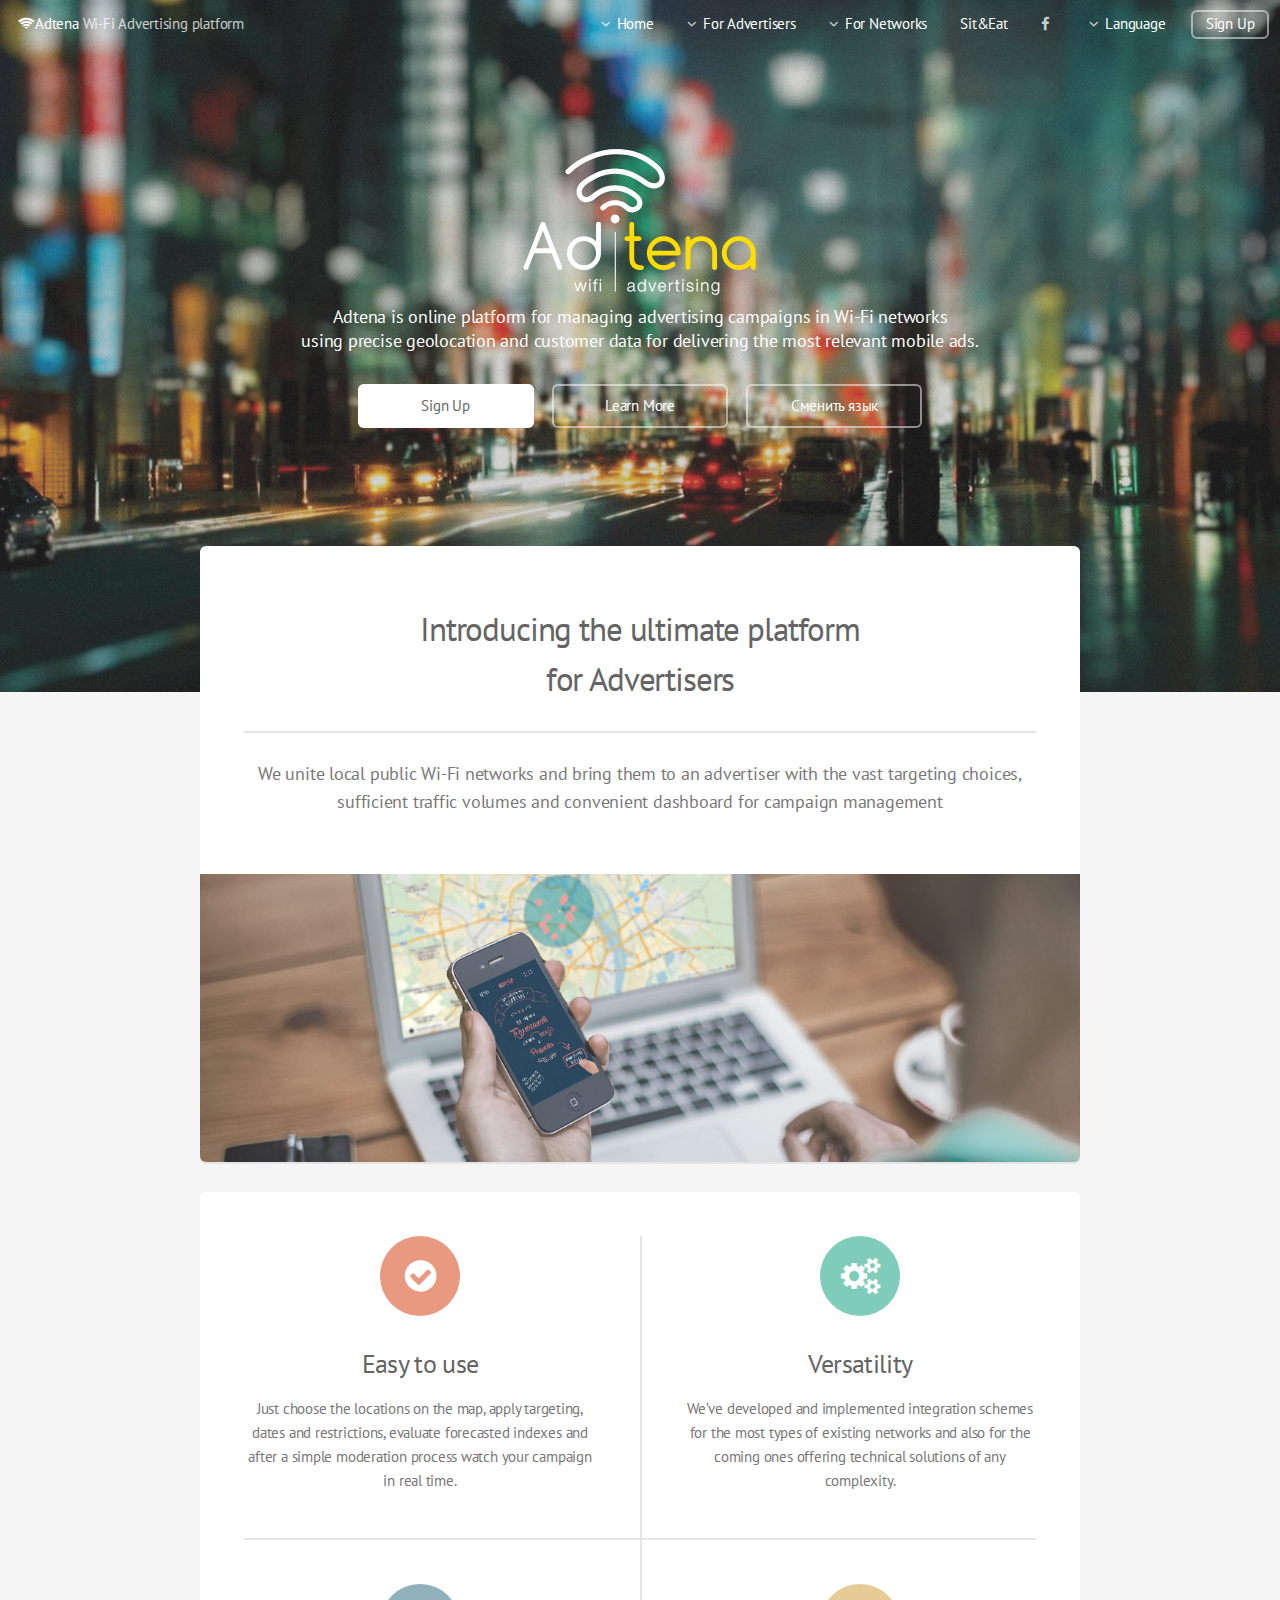
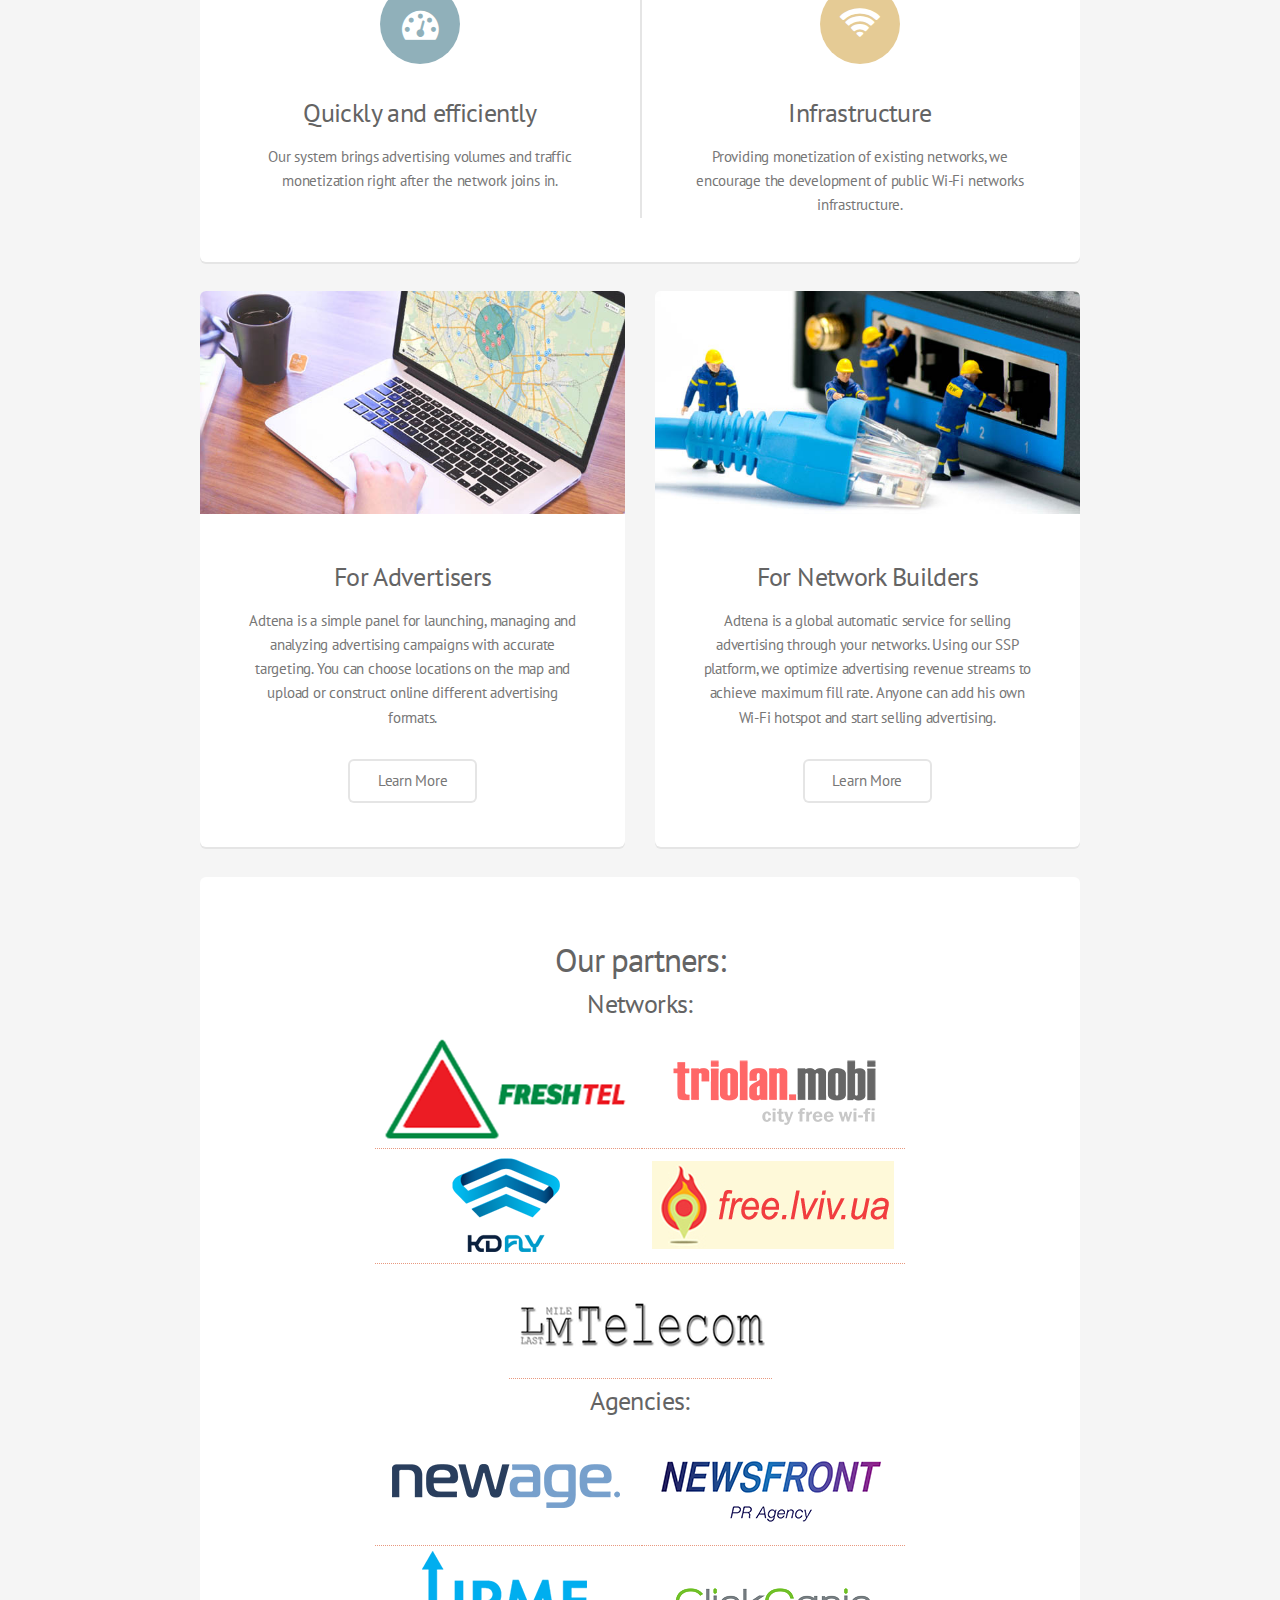
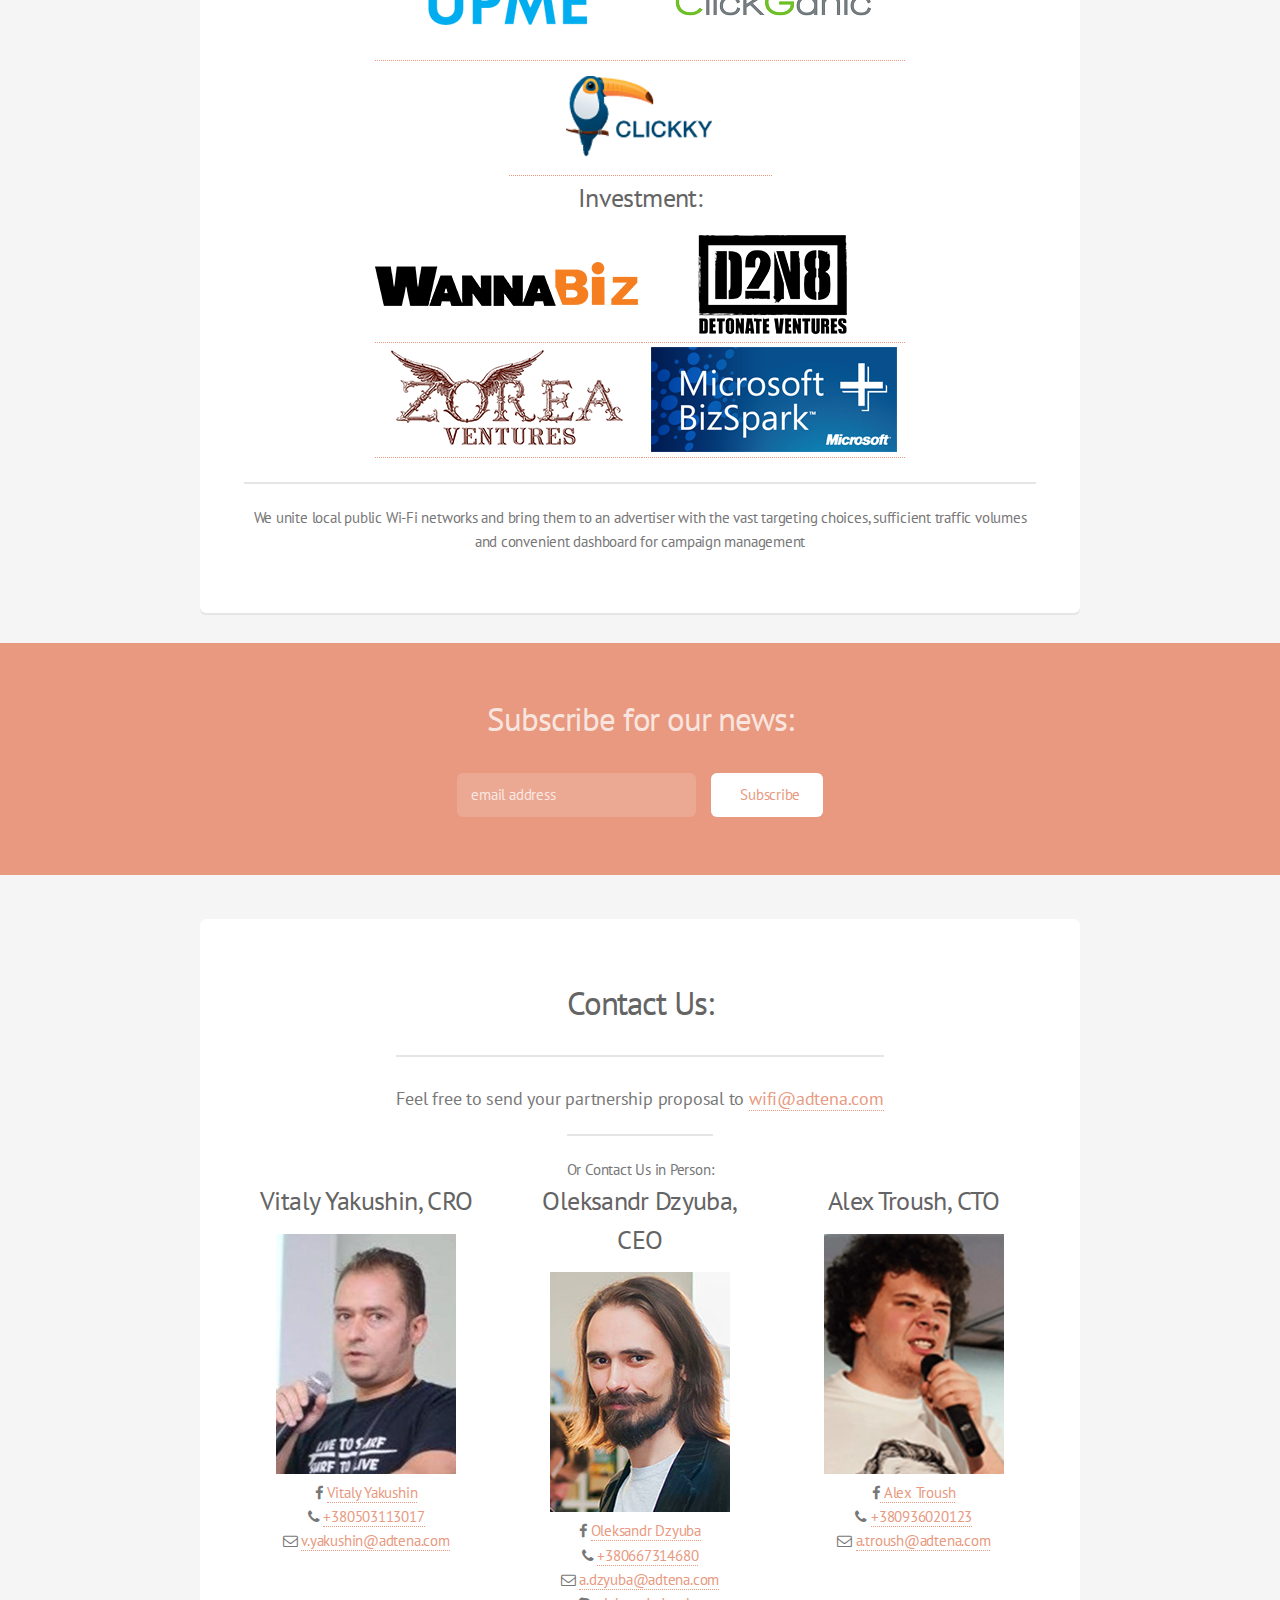
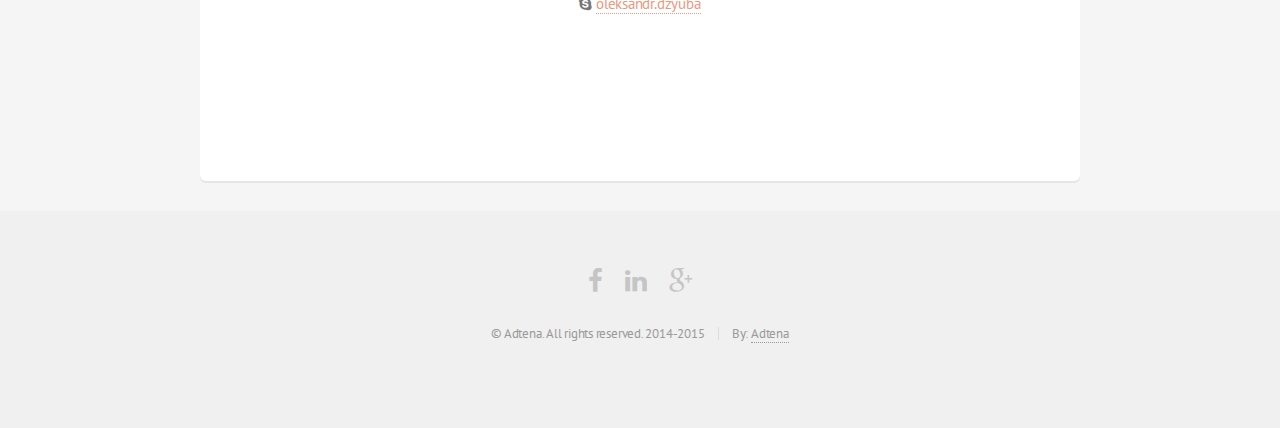
==== commit c79f886f: "svg" ====
--- a/alpha/index.html
+++ b/alpha/index.html
@@ -8,6 +8,7 @@
 		<meta name="viewport" content="width=device-width, initial-scale=1" />
 		<!--[if lte IE 8]><script src="assets/js/ie/html5shiv.js"></script><![endif]-->
 		<link rel="stylesheet" href="assets/css/main.css" />
+		<meta name="theme-color" content="#3F51B5">
 			<!--[if lte IE 8]><link rel="stylesheet" href="assets/css/ie8.css" /><![endif]-->
 	<meta name="description" content="Adtena – Wi-Fi Advertising Platform">
 	<meta name="keywords" content="advertising, wifi, wi-fi, hotspot, network, advertise on wi-fi">
@@ -57,17 +58,17 @@
 									<li><a href="ru.html" hreflang="ru">Russian</a></li>
 								</ul>
 							</li>
-							<li><a href="http://cloud.adtena.com/auth/register/sign_up" class="button" target="blank">Sign Up</a></li>
+							<li><a href="http://cloud.adtena.com/auth/register/sign_up" class="button" target="blank" id="signupmain">Sign Up</a></li>
 						</ul>
 					</nav>
 				</header>
 
 			<!-- Banner -->
 				<section id="banner">
-					<img src="images/logo.png" alt="Adtena WIFI Advertising platform" style="max-width: 90%" alt="Adtena WiFi Logo">
+					<img src="images/logo.svg" alt="Adtena WIFI Advertising platform" style="max-width: 90%" alt="Adtena WiFi Logo">
 					<p>Adtena is online platform for managing advertising campaigns in Wi-Fi networks <br>using precise geolocation and customer data for delivering the most relevant mobile ads.</p>
 					<ul class="actions">
-						<li><a href="http://cloud.adtena.com/auth/register/sign_up" class="button special" target="blank">Sign Up</a></li>
+						<li><a href="http://cloud.adtena.com/auth/register/sign_up" class="button special" target="blank" id="signup">Sign Up</a></li>
 						<li><a href="#main" class="button">Learn More</a></li>
 						<li><a href="ru.html" class="button">Сменить язык</a></li>
 
@@ -356,6 +357,30 @@
   ga('require', 'displayfeatures');
   ga('send', 'pageview');
 
+var downloadLink = document.getElementById('signup');
+addListener(downloadLink, 'click', function() {
+  ga('send', 'event', 'button', 'click', 'signup');
+  console.log("clicked");
+});
+var downloadLink = document.getElementById('signupmain');
+addListener(downloadLink, 'click', function() {
+  ga('send', 'event', 'button', 'click', 'signupmain');
+  console.log("clicked");
+});
+
+/**
+ * Utility to wrap the different behaviors between W3C-compliant browsers
+ * and IE when adding event handlers.
+ *
+ * @param {Object} element Object on which to attach the event listener.
+ * @param {string} type A string representing the event type to listen for
+ *     (e.g. load, click, etc.).
+ * @param {function()} callback The function that receives the notification.
+ */
+function addListener(element, type, callback) {
+ if (element.addEventListener) element.addEventListener(type, callback);
+ else if (element.attachEvent) element.attachEvent('on' + type, callback);
+}
 </script>
 
 	</body>
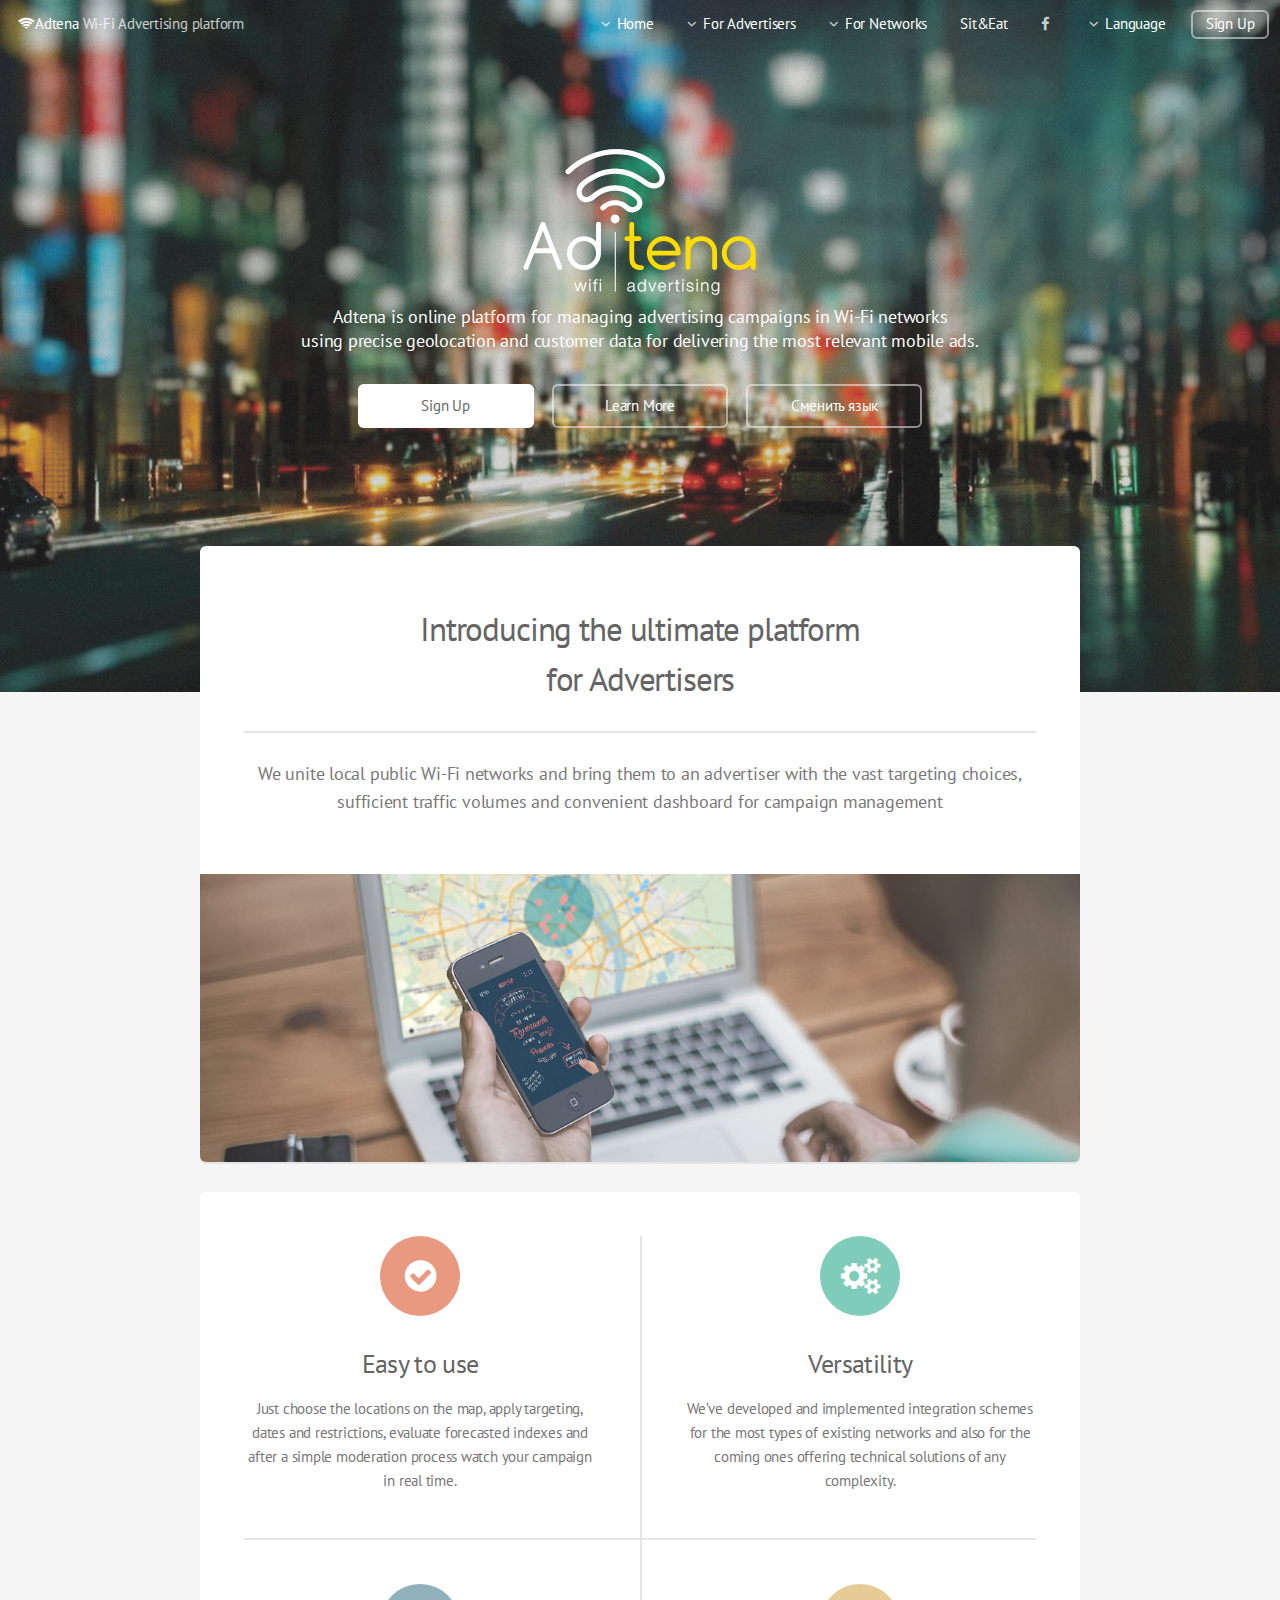
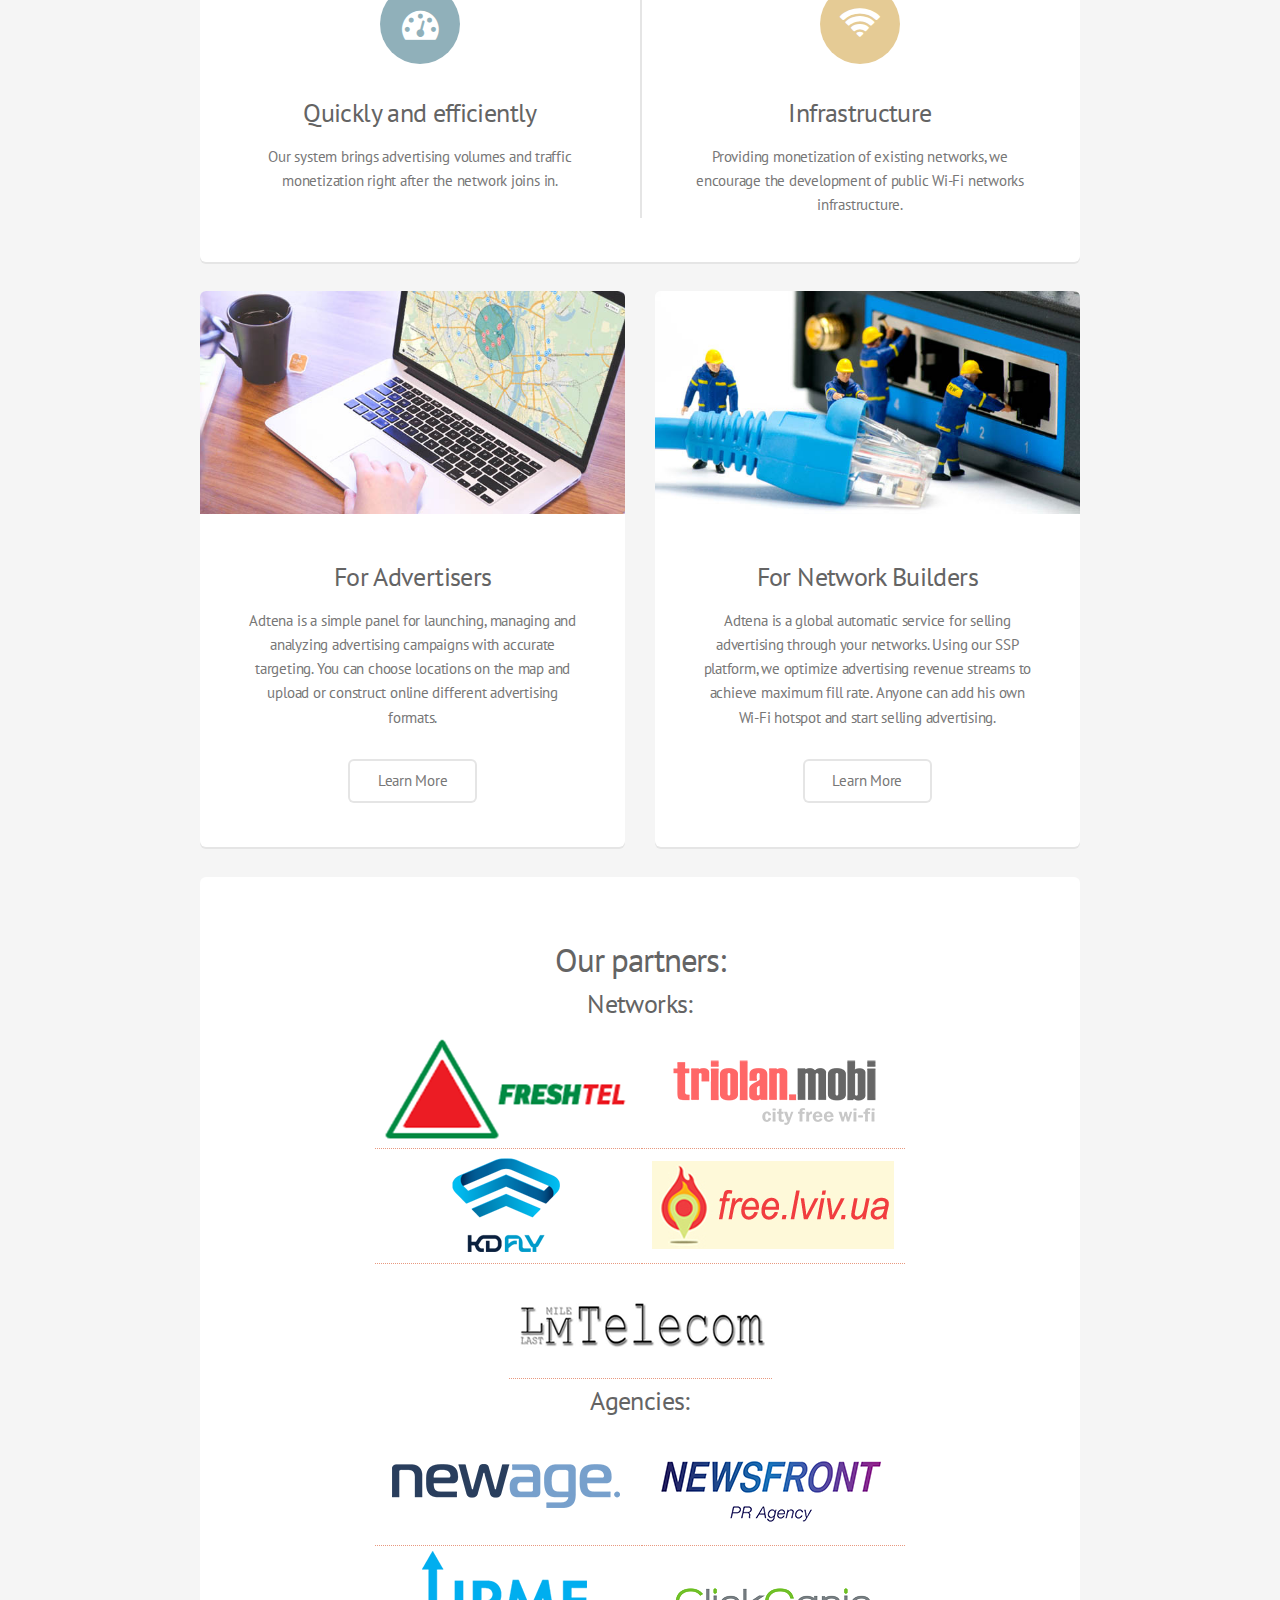
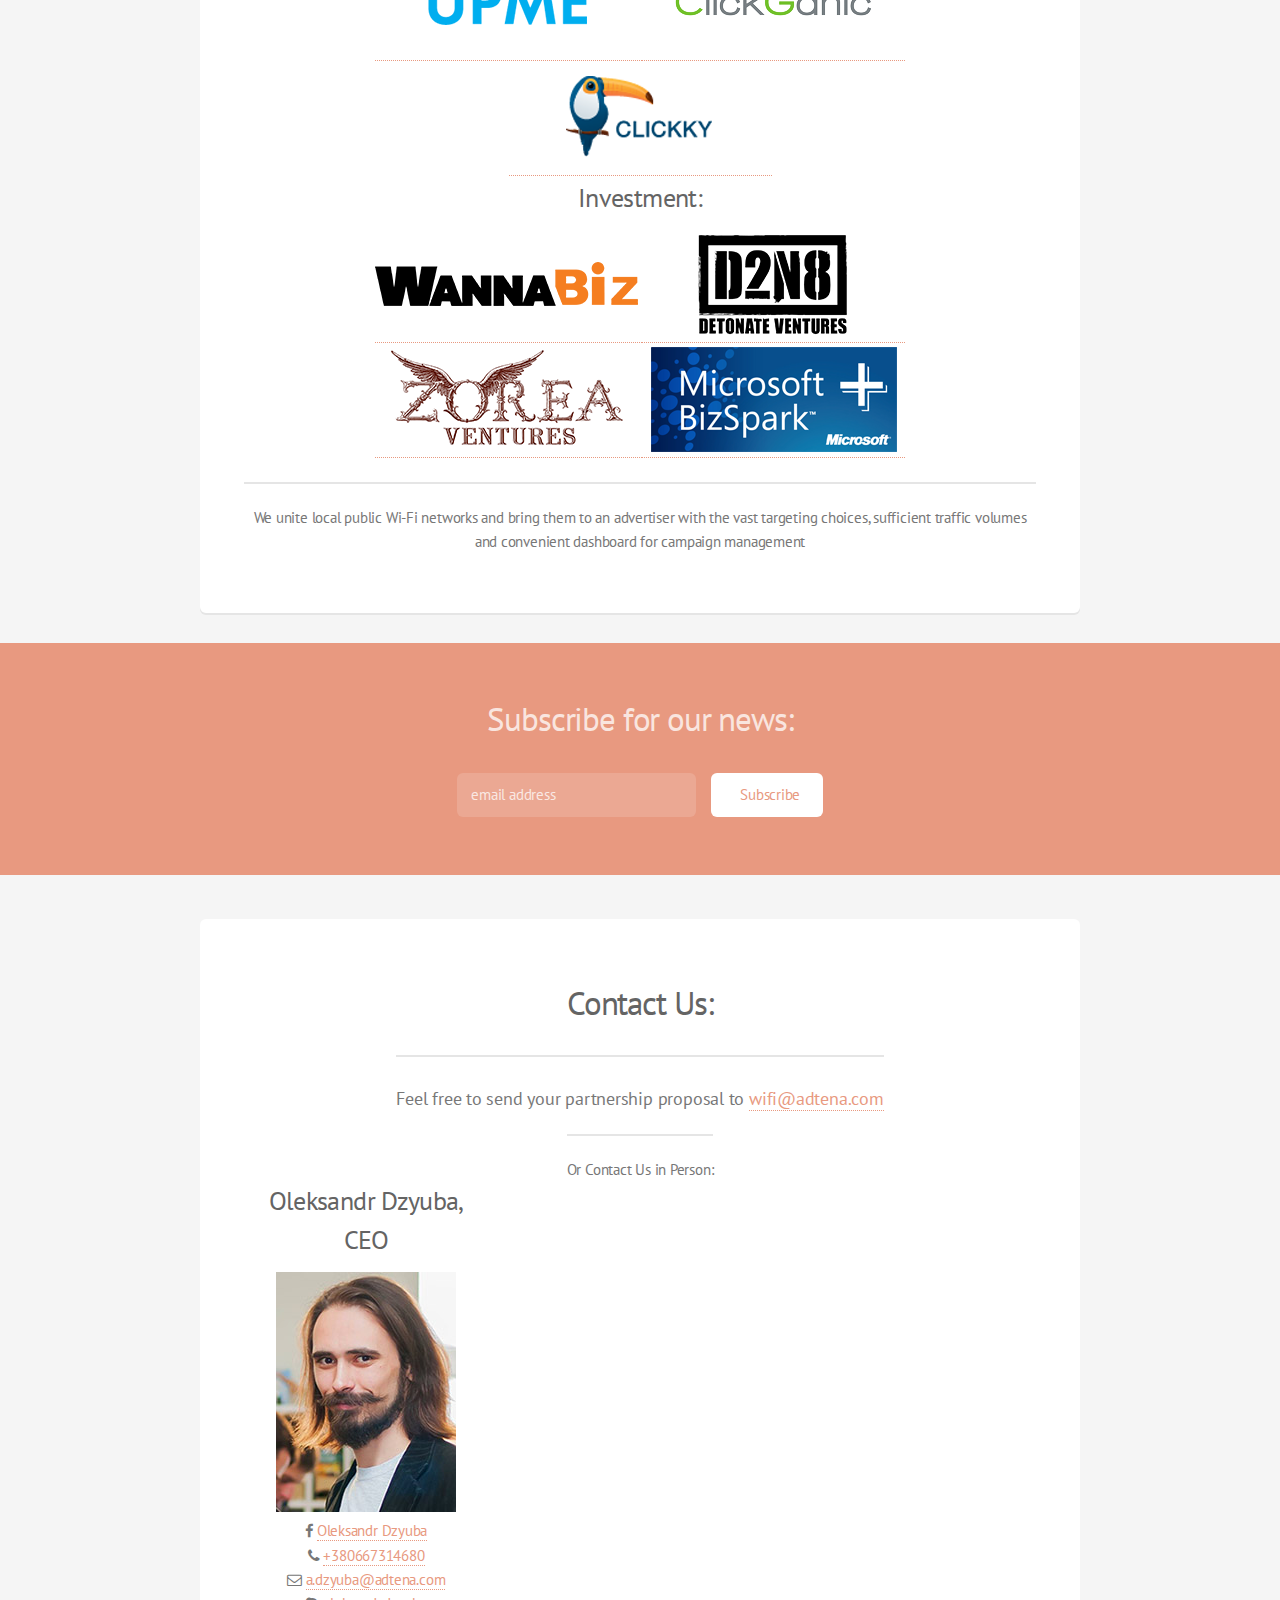
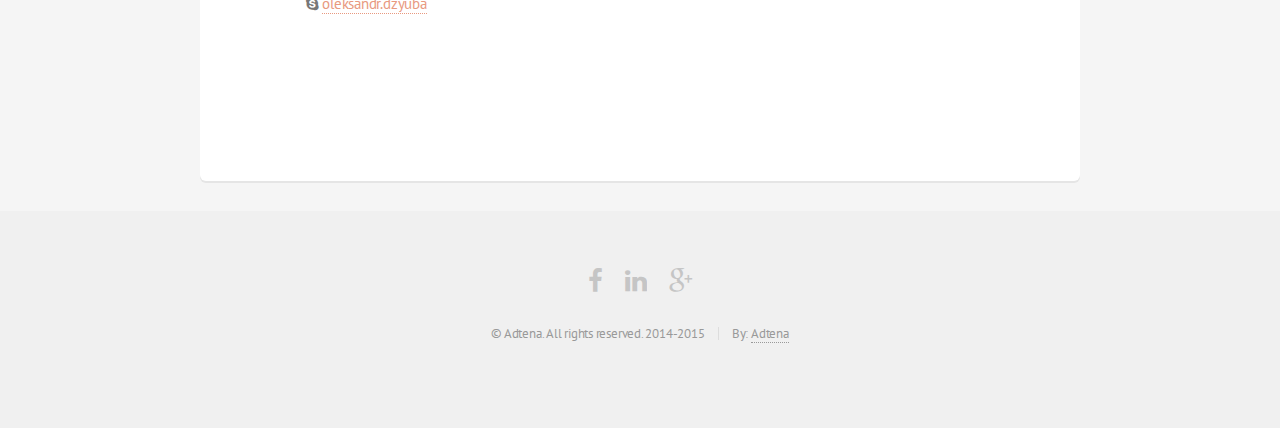
==== commit 2650fc81: "…" ====
--- a/alpha/index.html
+++ b/alpha/index.html
@@ -241,15 +241,6 @@
 							<p>Or Contact Us in Person:</p>
 				<div class="row">
 <p>						<div class="4u 12u(mobilep)">
-							<h3>Vitaly Yakushin, CRO</h3>
-							<img src="images/team/vitaly.jpg" alt="Vitaly Yakushin, CRO Adtena Advertising"><br> 
-							<section>
-							<i class="fa fa-facebook"></i> <a href="http://fb.me/vitaly.yakushin"> Vitaly Yakushin </a><br/>
-							<i class="fa fa-phone"></i> <a href="tel:+380503113017"> +380503113017 </a><br/>
-							<i class="fa fa-envelope-o"></i> <a href="mailto:v.yakushin@adtena.com"> v.yakushin@adtena.com </a><br/>
-							</section>
-						</div>
-</p><p>						<div class="4u 12u(mobilep)">
 							<h3>Oleksandr Dzyuba, CEO</h3>
 							<img src="images/team/dzyuba.jpg" alt="Oleksandr Dzyuba, CEO Adtena ltd">
 							<section>
@@ -257,15 +248,6 @@
 							<i class="fa fa-phone"></i> <a href="tel:+380667314680"> +380667314680 </a><br/>
 							<i class="fa fa-envelope-o"></i> <a href="mailto:a.dzyuba@adtena.com"> a.dzyuba@adtena.com </a><br/>
 							<i class="fa fa-skype"></i> <a href="skype:oleksandr.dzyuba"> oleksandr.dzyuba </a><br/>
-							</section>
-						</div>
-</p><p>						<div class="4u 12u(mobilep)">
-							<h3>Alex Troush, CTO</h3>
-							<img src="images/team/troush.jpg" alt="Alex Troush, CTO Adtena platform"><br>
-							<section>
-							<i class="fa fa-facebook"></i><a href="http://fb.me/troush69"> Alex Troush </a><br/>
-							<i class="fa fa-phone"></i> <a href="tel:+380936020123"> +380936020123 </a><br/>
-							<i class="fa fa-envelope-o"></i> <a href="mailto:a.troush@adtena.com"> a.troush@adtena.com </a>
 							</section>
 						</div>
 </p>				</div>
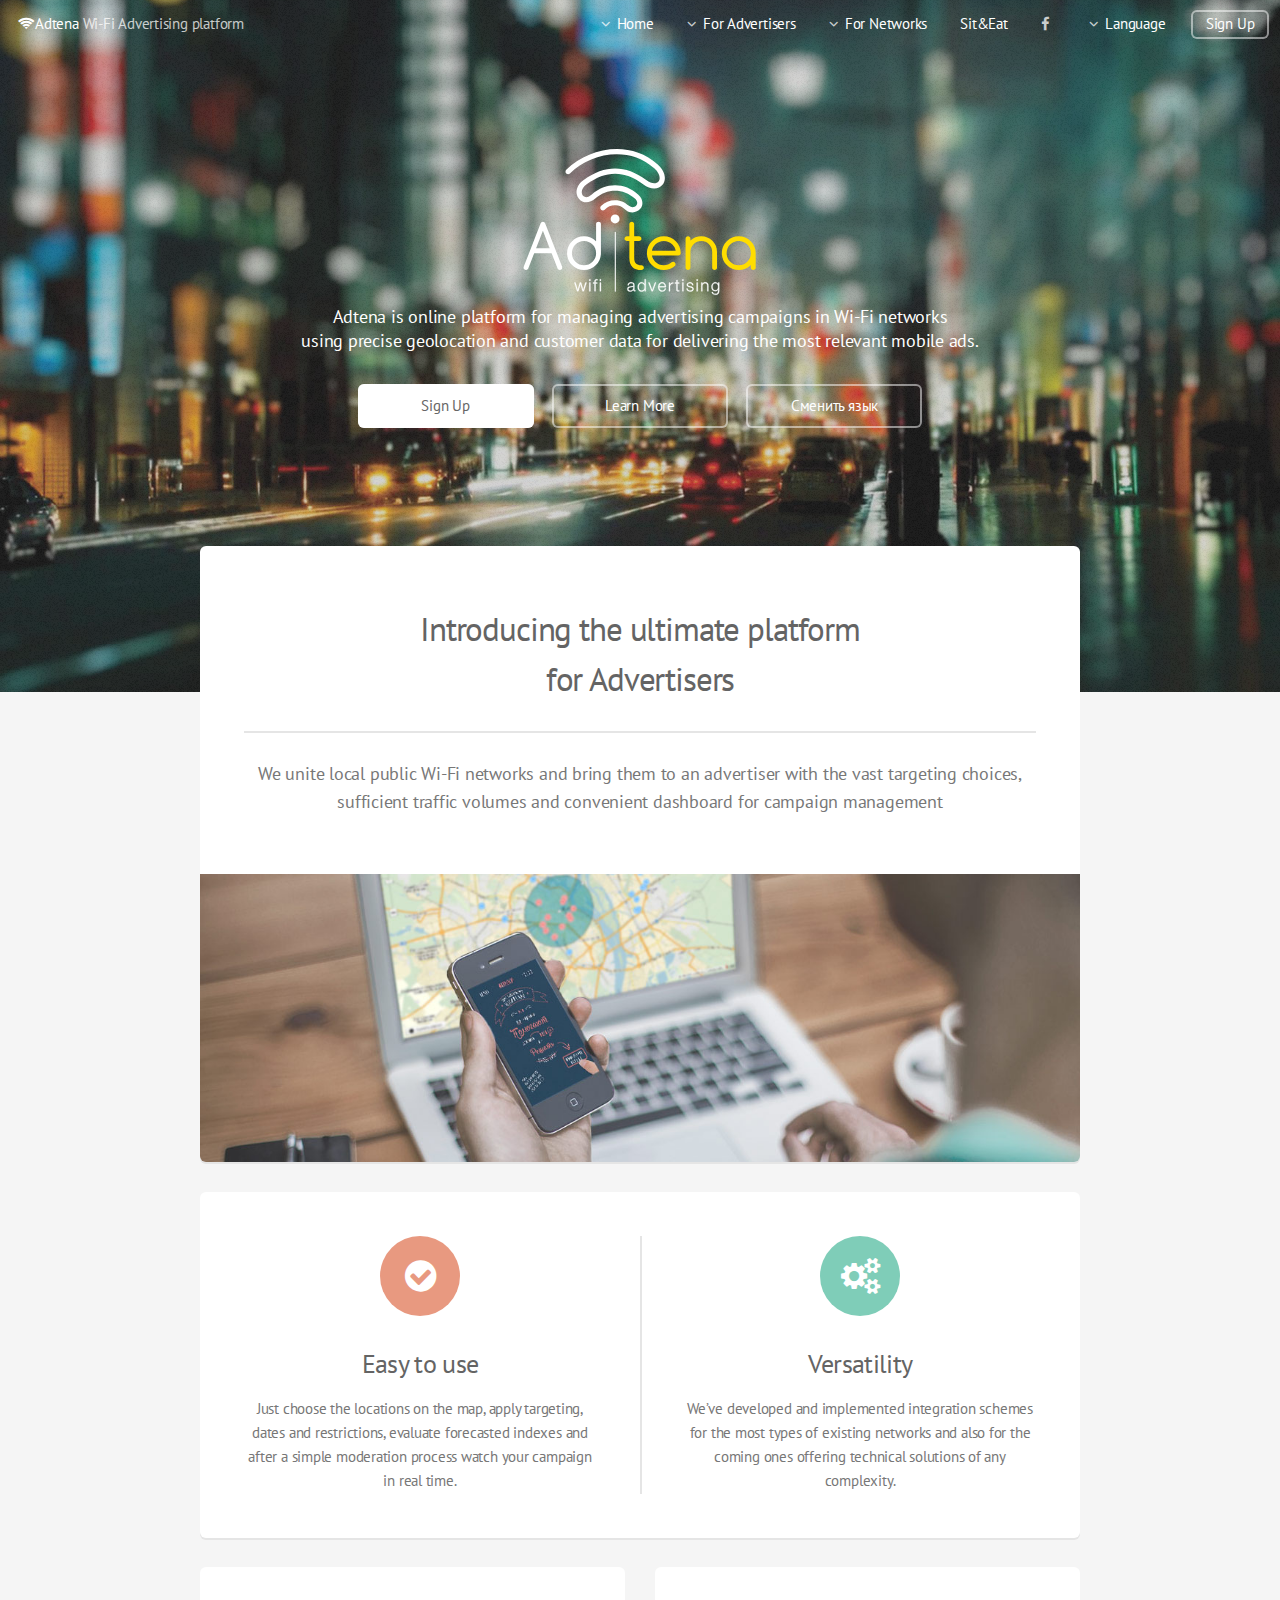
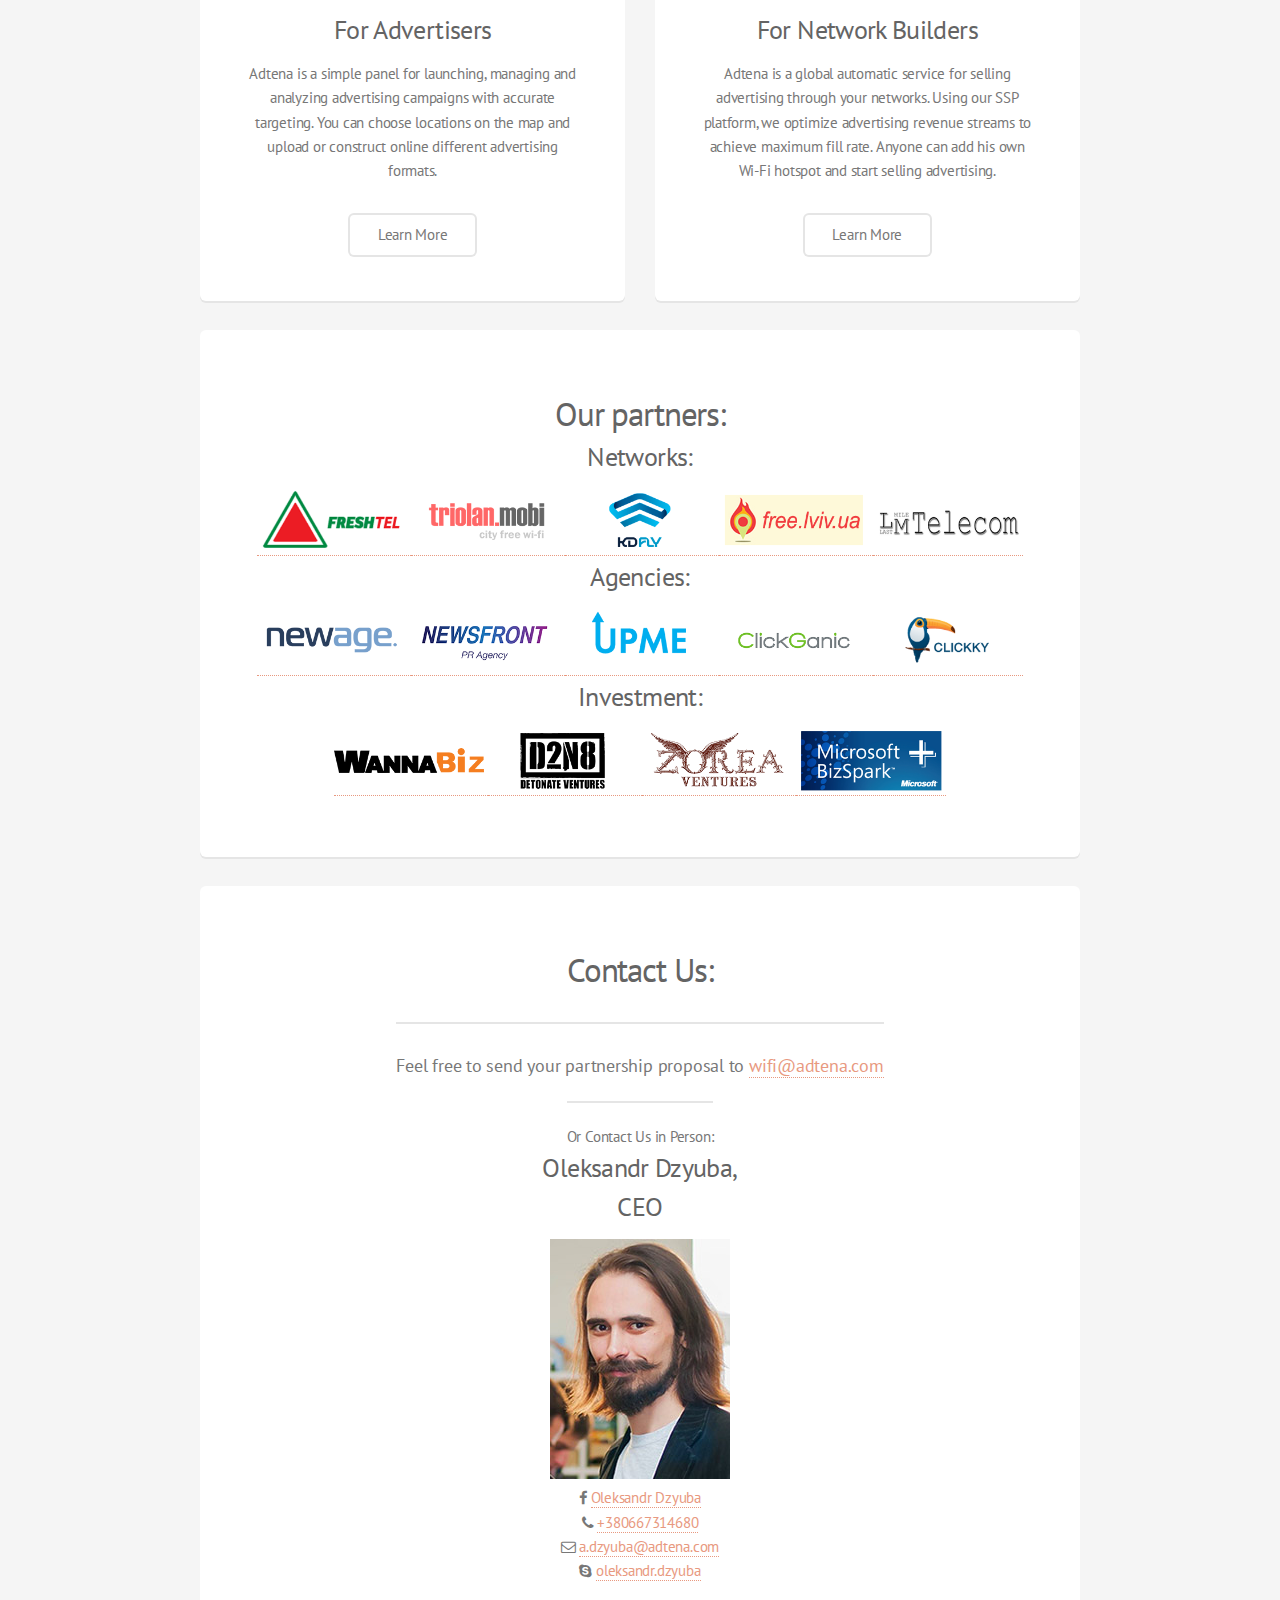
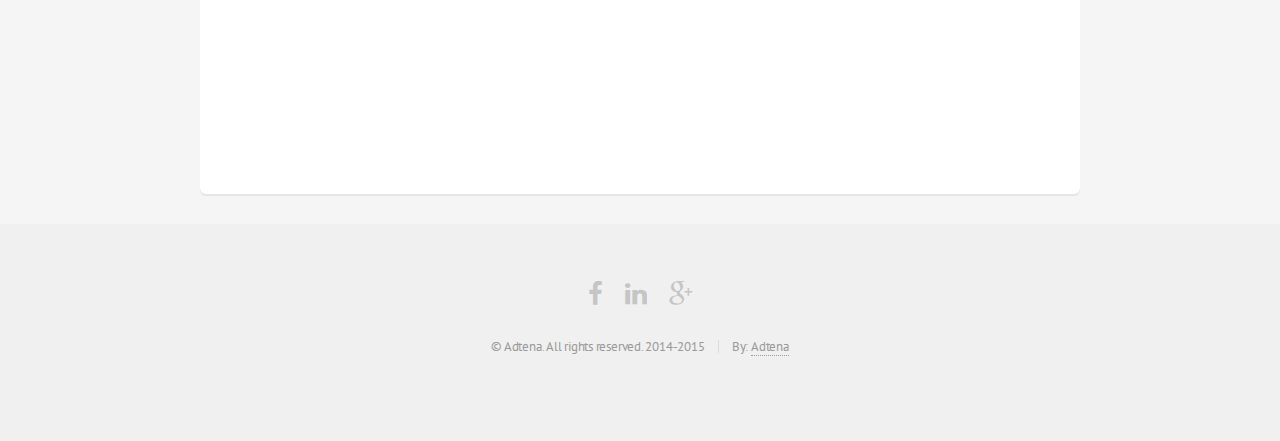
==== commit 0e03ef40: "…" ====
--- a/alpha/index.html
+++ b/alpha/index.html
@@ -101,25 +101,12 @@
 								<p>We’ve developed and implemented integration schemes for the most types of existing networks and also for the coming ones offering technical solutions of any complexity.</p>
 							</section>
 						</div>
-						<div class="features-row">
-							<section>
-								<span class="icon major fa-dashboard accent4"></span>
-								<h3>Quickly and efficiently</h3>
-								<p>Our system brings advertising volumes and traffic monetization right after the network joins in.</p>
-							</section>
-							<section>
-								<span class="icon major fa-wifi accent5"></span>
-								<h3>Infrastructure</h3>
-								<p>Providing monetization of existing networks, we encourage the development of public Wi-Fi networks infrastructure.</p>
-							</section>
-						</div>
 					</section>
 
 					<div class="row">
 						<div class="6u 12u(narrower)">
 
 							<section class="box special">
-								<span class="image featured"><img src="images/advertisers.jpg" alt="Platform for Advertisers screenshot" /></span>
 								<h3>For Advertisers</h3>
 								<p>Adtena is a simple panel for launching, managing and analyzing advertising campaigns with accurate targeting. You can choose locations on the map and upload or construct online different advertising formats.</p>
 								<ul class="actions">
@@ -130,7 +117,6 @@
 						</div>
 						<div class="6u 12u(narrower)">
 							<section class="box special">
-								<span class="image featured"><img src="images/net.jpg" alt="Platform for hotspot owners screenshot" /></span>
 								<h3>For Network Builders</h3>
 								<p>Adtena is a global automatic service for selling advertising through your networks. Using our SSP platform, we optimize advertising revenue streams to achieve maximum fill rate. Anyone can add his own Wi-Fi hotspot and start selling advertising.</p>
 								<ul class="actions">
@@ -196,14 +182,14 @@
 						<a href="https://www.microsoft.com/bizspark/" target="blank" alt="microsoft bizspark plus">
 							<img class="plogo" id="plogo" src="images/partners/microsoft.png"  alt="Microsoft BizSpark">
 						</a>
-											
-							<p>We unite local public Wi-Fi networks and bring them to an advertiser with the vast targeting choices, sufficient traffic volumes and convenient dashboard for campaign management</p>
+<!-- 											
+							<p>We unite local public Wi-Fi networks and bring them to an advertiser with the vast targeting choices, sufficient traffic volumes and convenient dashboard for campaign management</p> -->
 
 						</header>
 						</section>
 				</section>
 			<!-- CTA -->
-				<section id="cta">
+				<!-- <section id="cta">
 
 					<h2>Subscribe for our news:</h2>
 					<p></p>
@@ -212,7 +198,6 @@
 						<div class="row uniform 50%">
 							<div class="8u 12u(mobilep)">
 								<input type="email" value="" name="EMAIL" class="email" id="mce-EMAIL" placeholder="email address" required>
-		<!-- real people should not fill this in and expect good things - do not remove this or risk form bot signups-->
           <div style="position: absolute; left: -5000px;"><input type="text" name="b_74d59cd8ca45251881a4ad50e_1cecdba30b" tabindex="-1" value=""></div>
 							</div>
 							<div class="4u 12u(mobilep)">
@@ -221,7 +206,7 @@
 						</div>
 					</form>
 
-				</section>
+				</section> -->
 <!--				<section class="container">
 					<section class="box special" id="map">
 					</section>
@@ -240,7 +225,7 @@
 							<p>Feel free to send your partnership proposal to <a href="mailto:wifi@adtena.com">wifi@adtena.com</a></p><br>
 							<p>Or Contact Us in Person:</p>
 				<div class="row">
-<p>						<div class="4u 12u(mobilep)">
+<p>						<div class="center 4u 12u(mobilep)">
 							<h3>Oleksandr Dzyuba, CEO</h3>
 							<img src="images/team/dzyuba.jpg" alt="Oleksandr Dzyuba, CEO Adtena ltd">
 							<section>
--- a/alpha/assets/css/main.css
+++ b/alpha/assets/css/main.css
@@ -3796,4 +3796,15 @@
 	#map {
 		height: 60vh;
 		padding: 0;
+	}
+
+	.center {
+		margin: 0 auto !important;
+		float: none !important;
+	}
+
+	#partners img {
+		height: auto;
+		width: 19%;
+		max-width: 150px;
 	}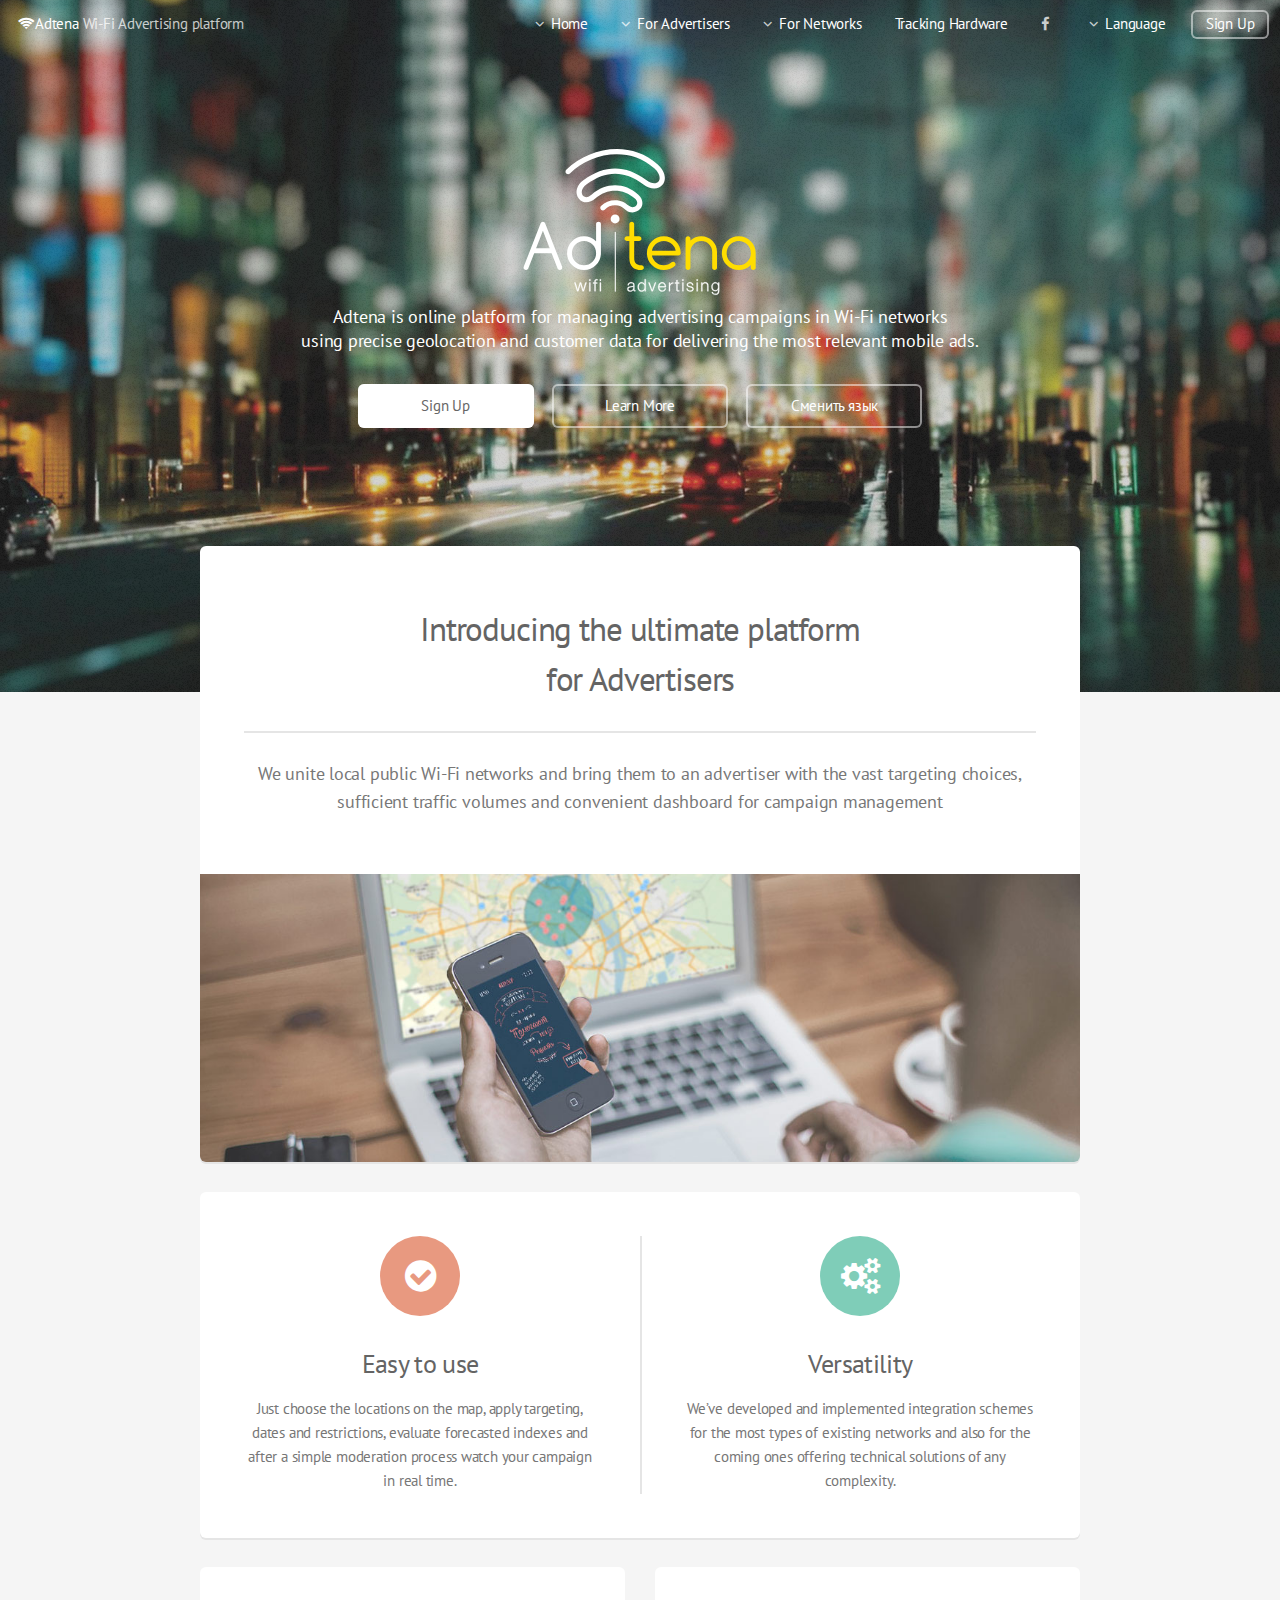
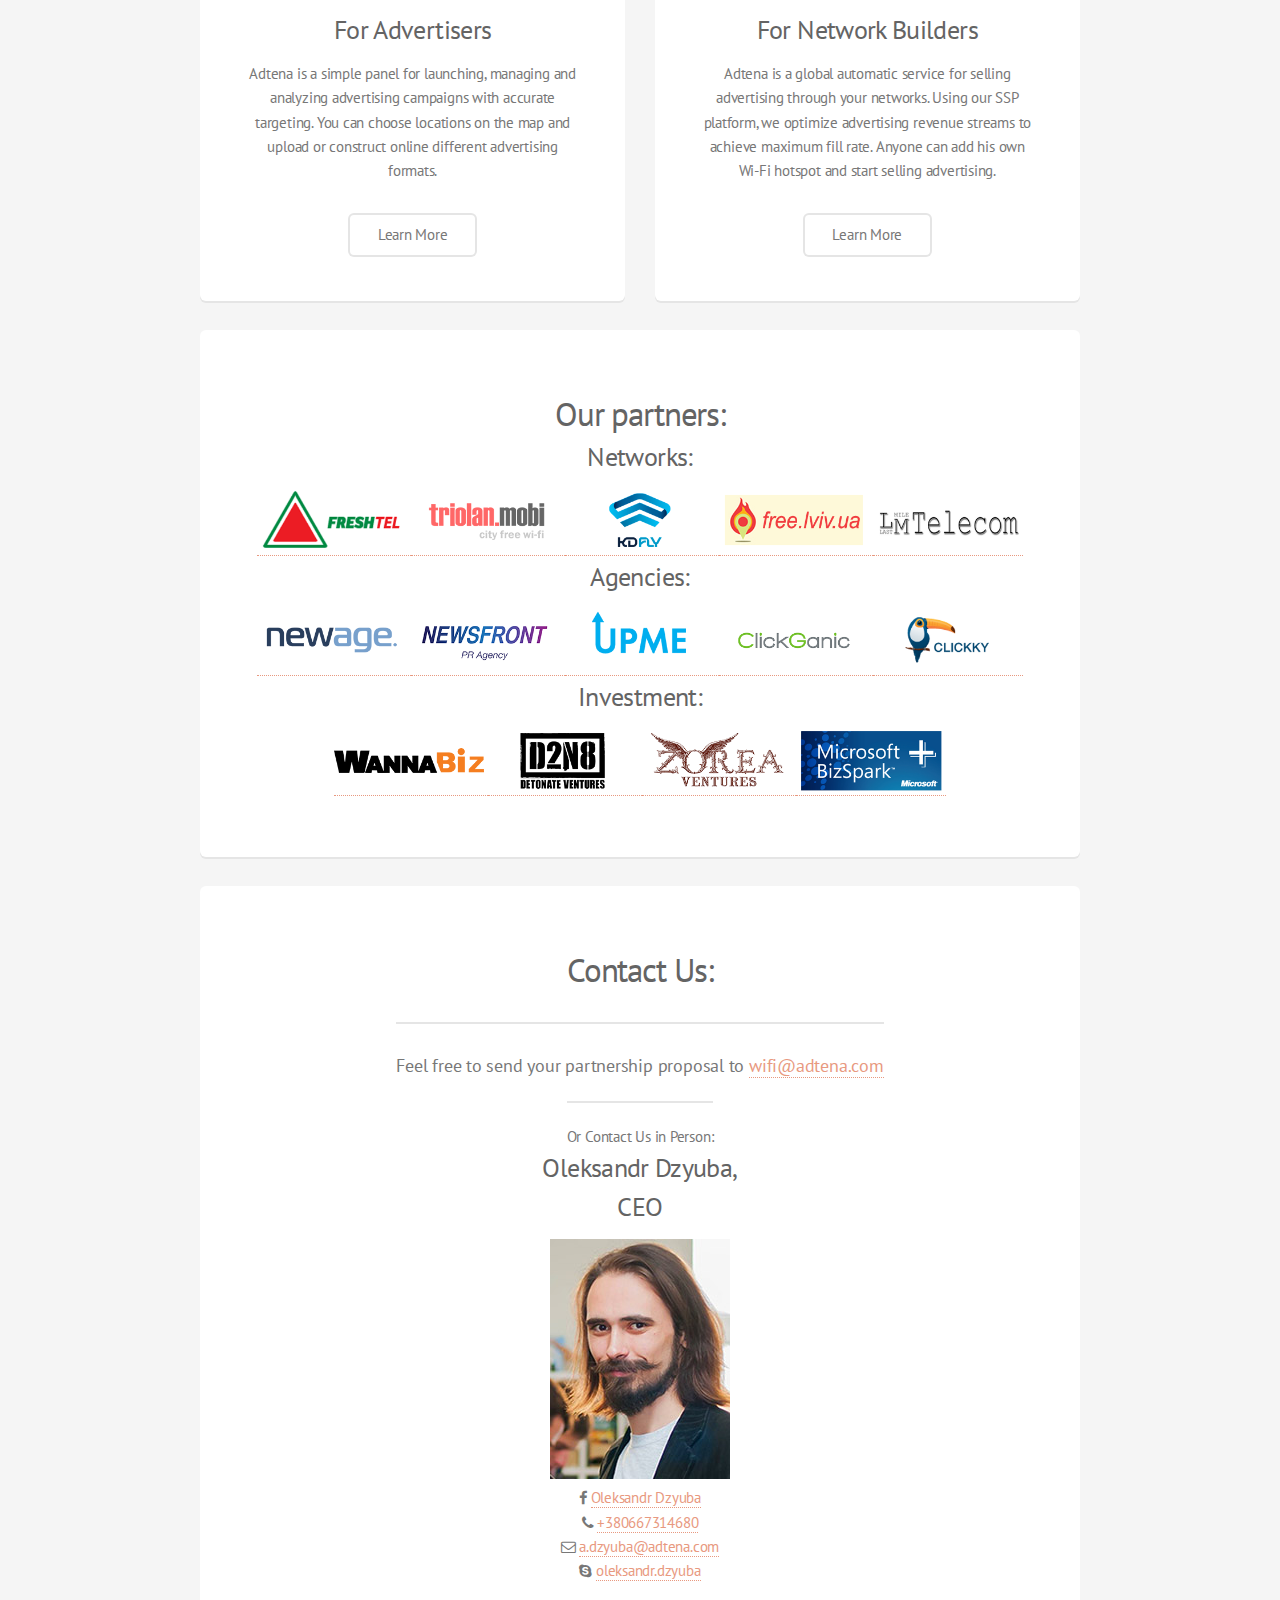
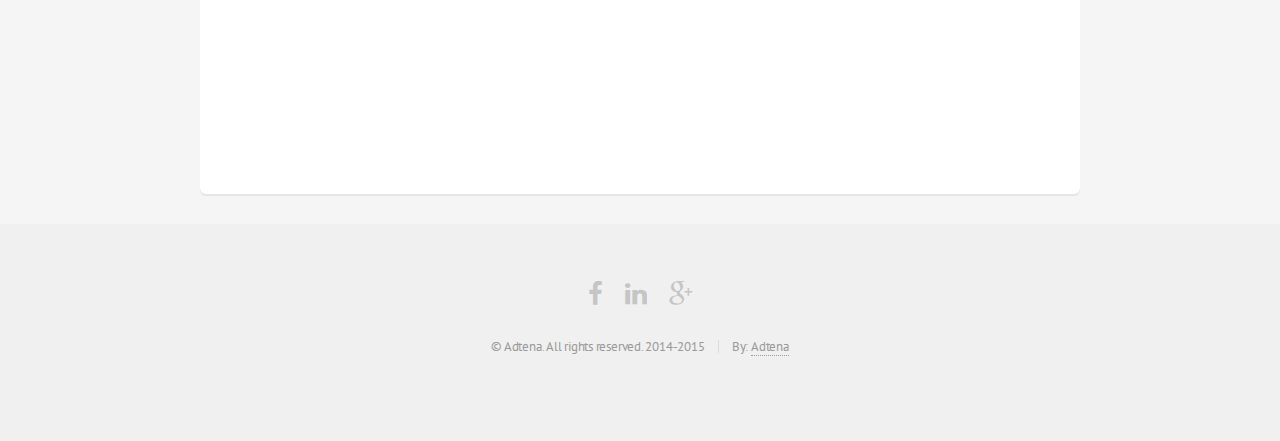
==== commit 36b4d74c: "tracking link" ====
--- a/alpha/index.html
+++ b/alpha/index.html
@@ -49,7 +49,7 @@
 								</li>
 							<li><a href="net_en.html" class="icon fa-angle-down" rel="prev">For Networks</a>
 							</li>							
-							<li><a href="http://sitandeat.info" target="blank">Sit&Eat</a></li>
+							<li><a href="http://adtena.ca" target="blank">Tracking Hardware</a></li>
 							<li><a href="https://www.facebook.com/wifiadtena" class="icon fa-facebook" target="blank"><span class="label">Facebook</span></a></li>
 							<li>
 								<a href="#" class="icon fa-angle-down">Language</a>
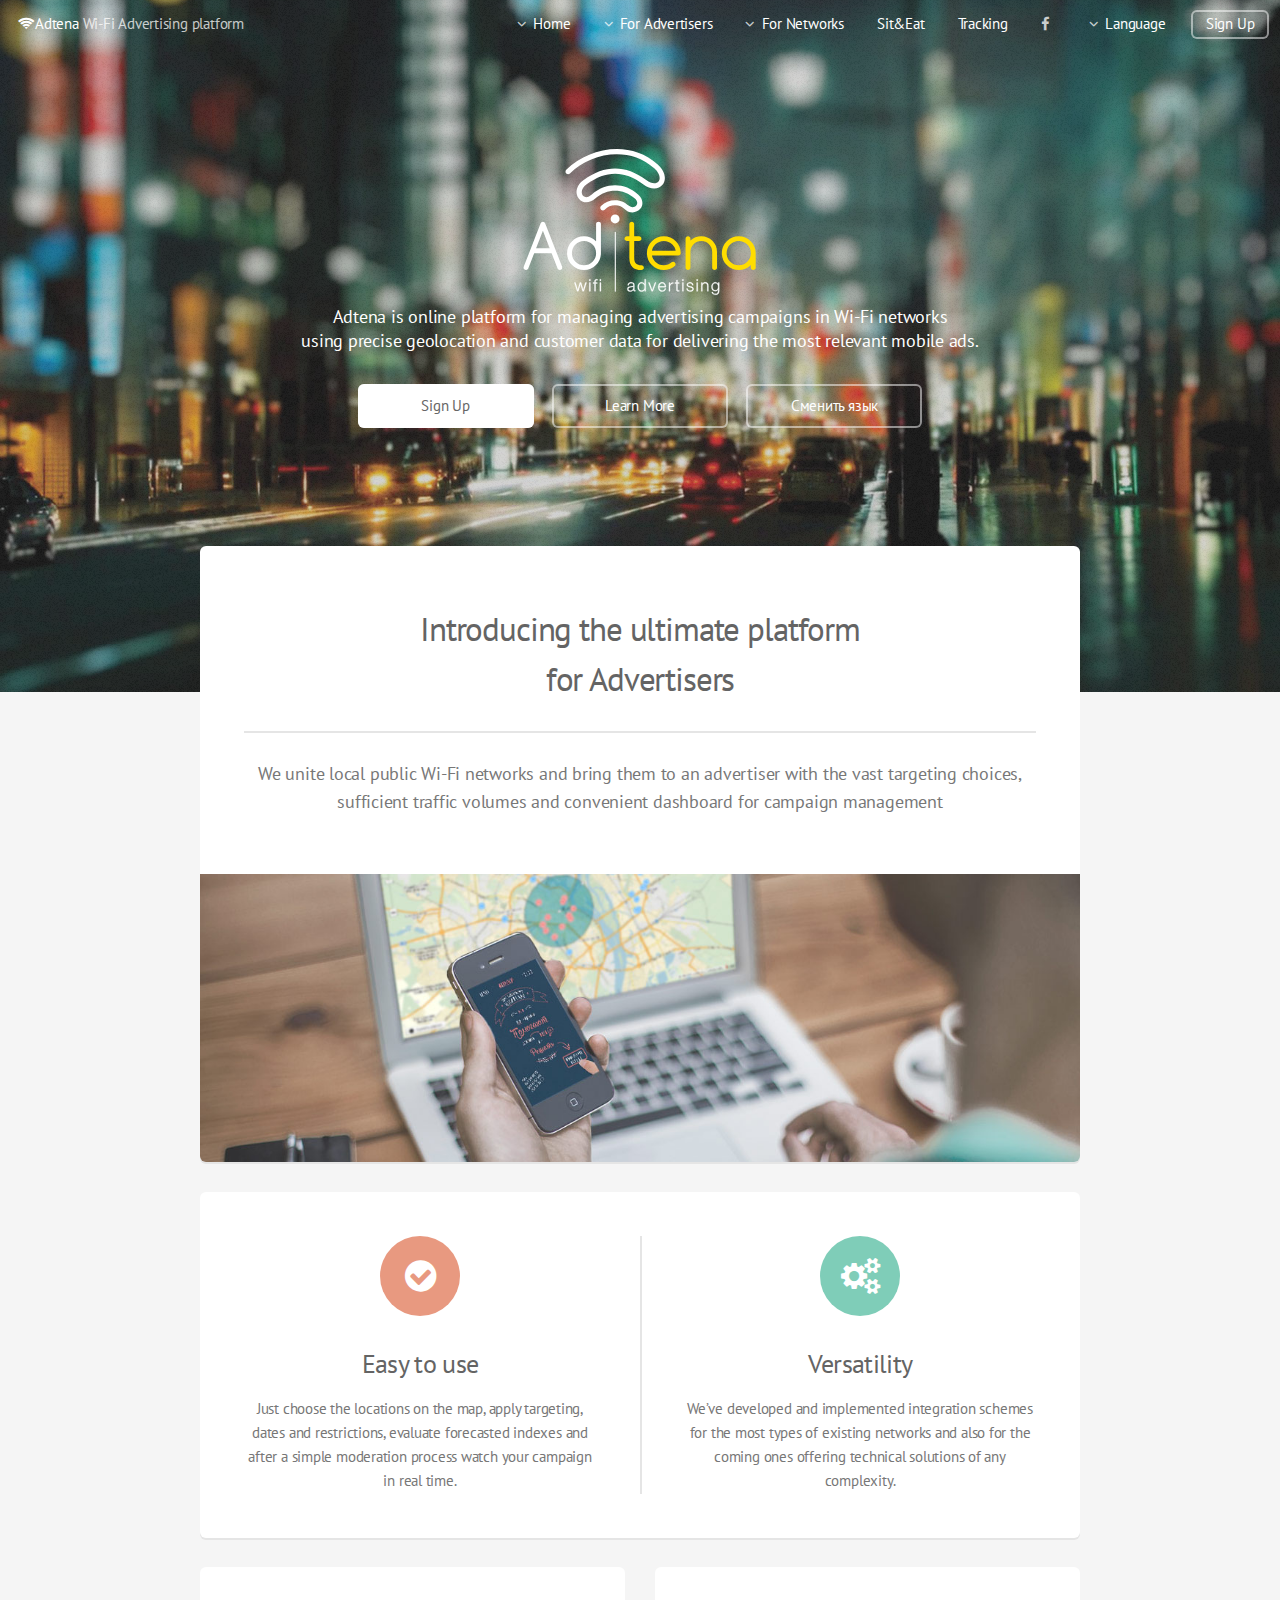
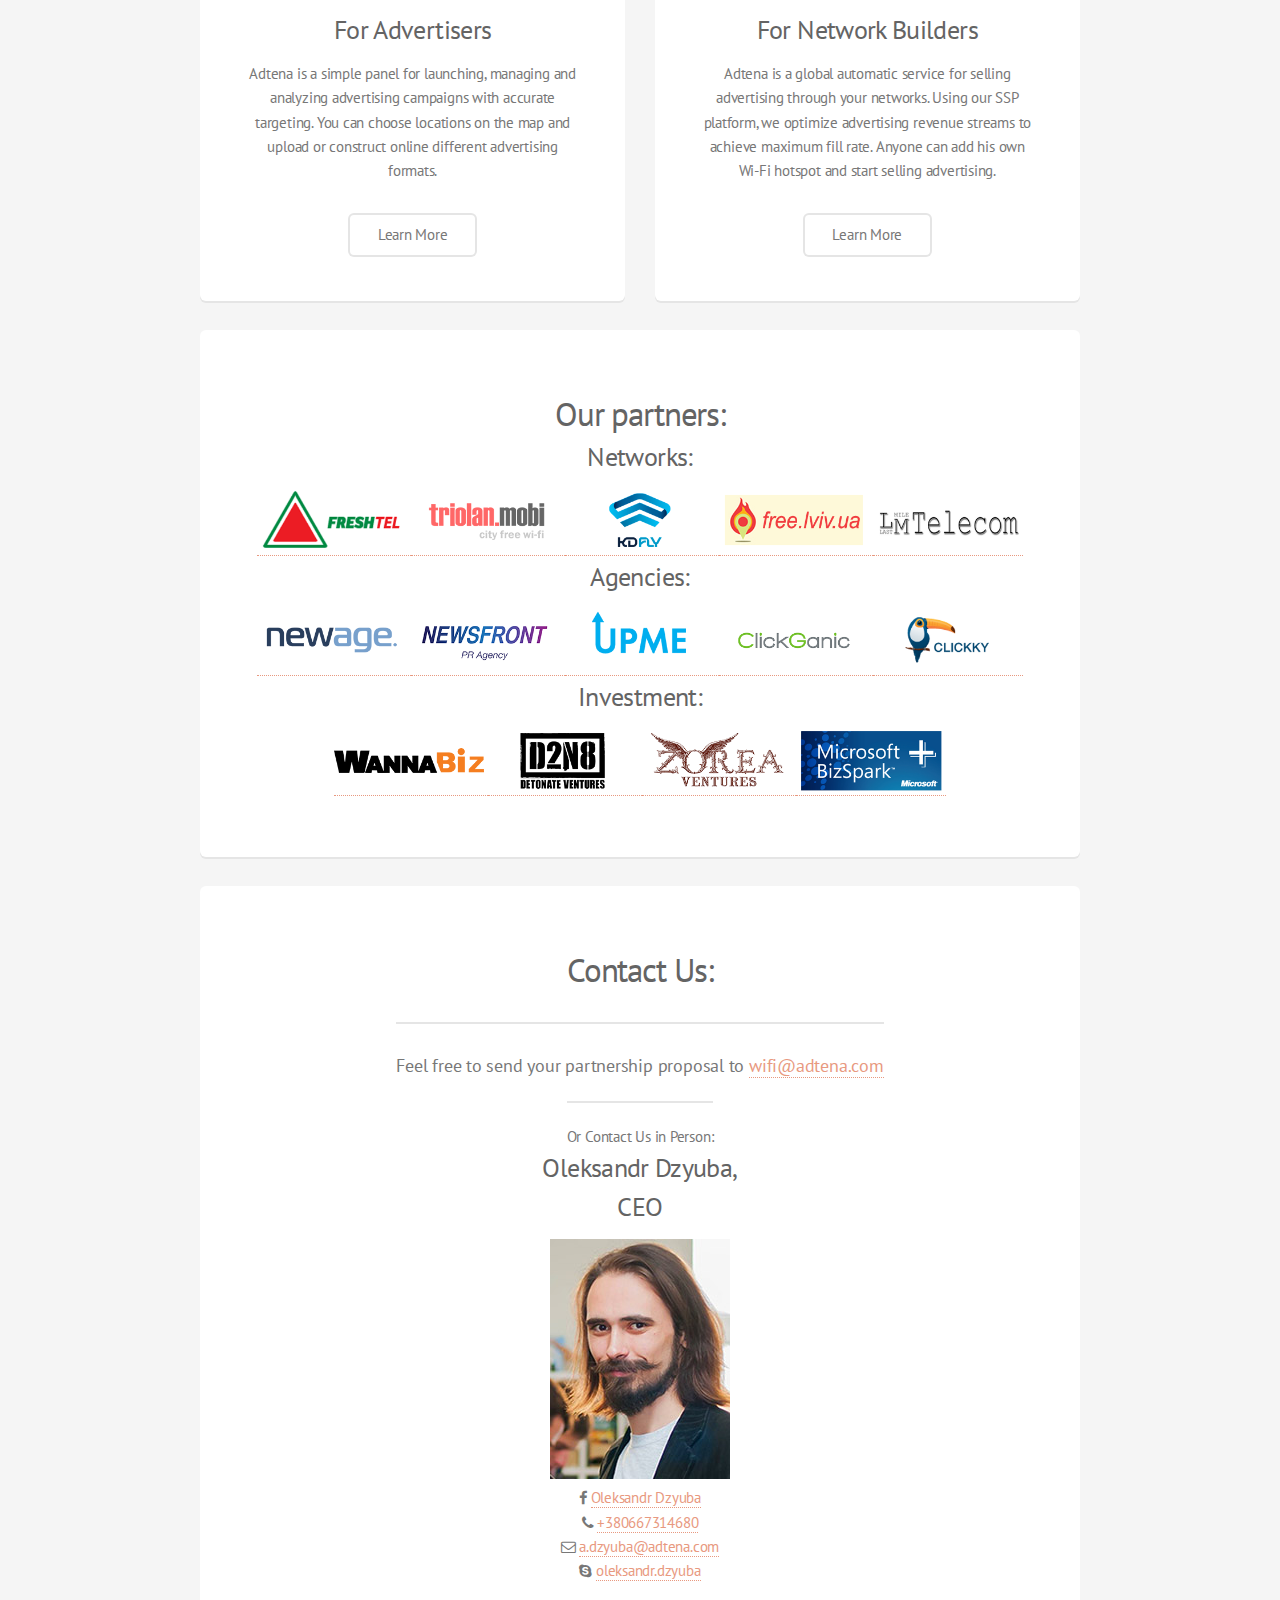
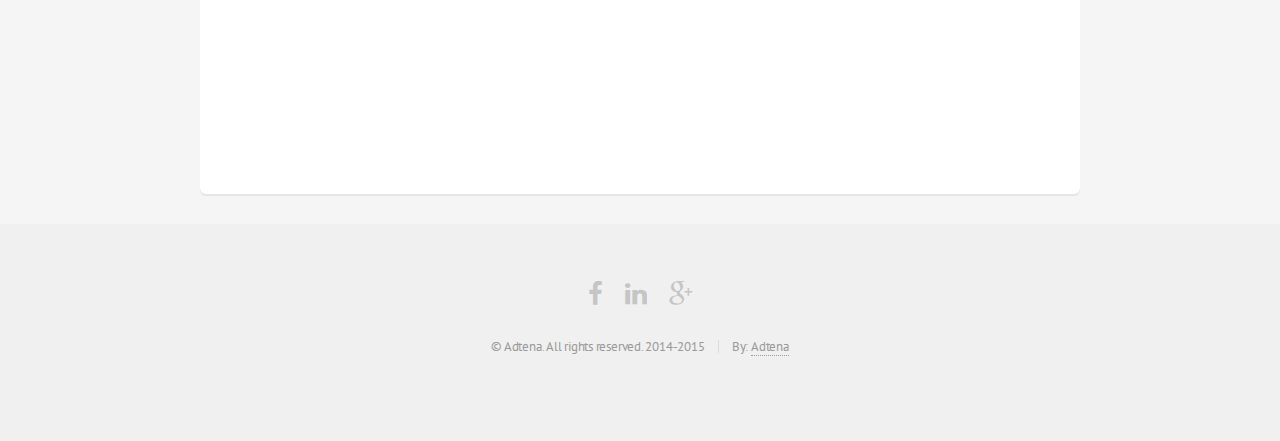
==== commit e942975f: "track sit and eat" ====
--- a/alpha/index.html
+++ b/alpha/index.html
@@ -49,7 +49,8 @@
 								</li>
 							<li><a href="net_en.html" class="icon fa-angle-down" rel="prev">For Networks</a>
 							</li>							
-							<li><a href="http://adtena.ca" target="blank">Tracking Hardware</a></li>
+							<li><a href="http://sitandeat.info" target="blank">Sit&Eat</a></li>
+							<li><a href="http://adtena.ca" target="blank">Tracking</a></li>
 							<li><a href="https://www.facebook.com/wifiadtena" class="icon fa-facebook" target="blank"><span class="label">Facebook</span></a></li>
 							<li>
 								<a href="#" class="icon fa-angle-down">Language</a>
